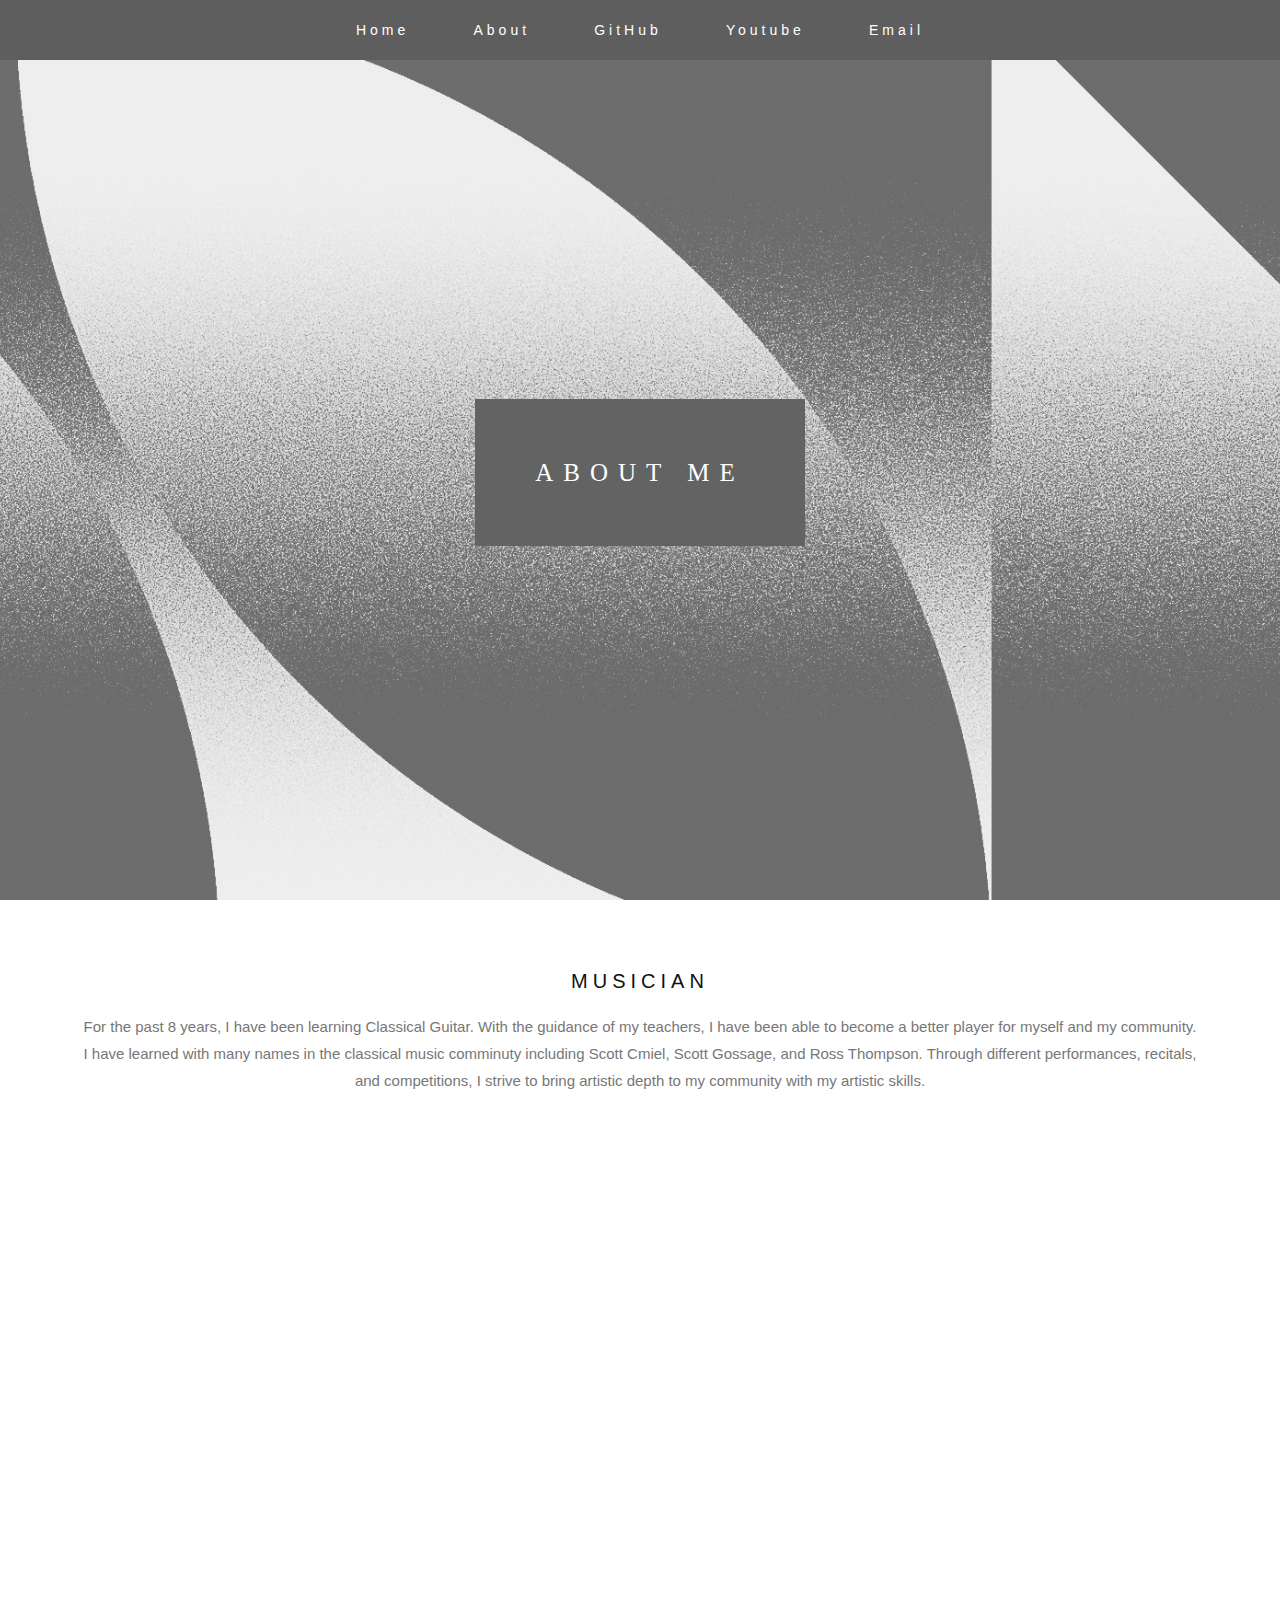
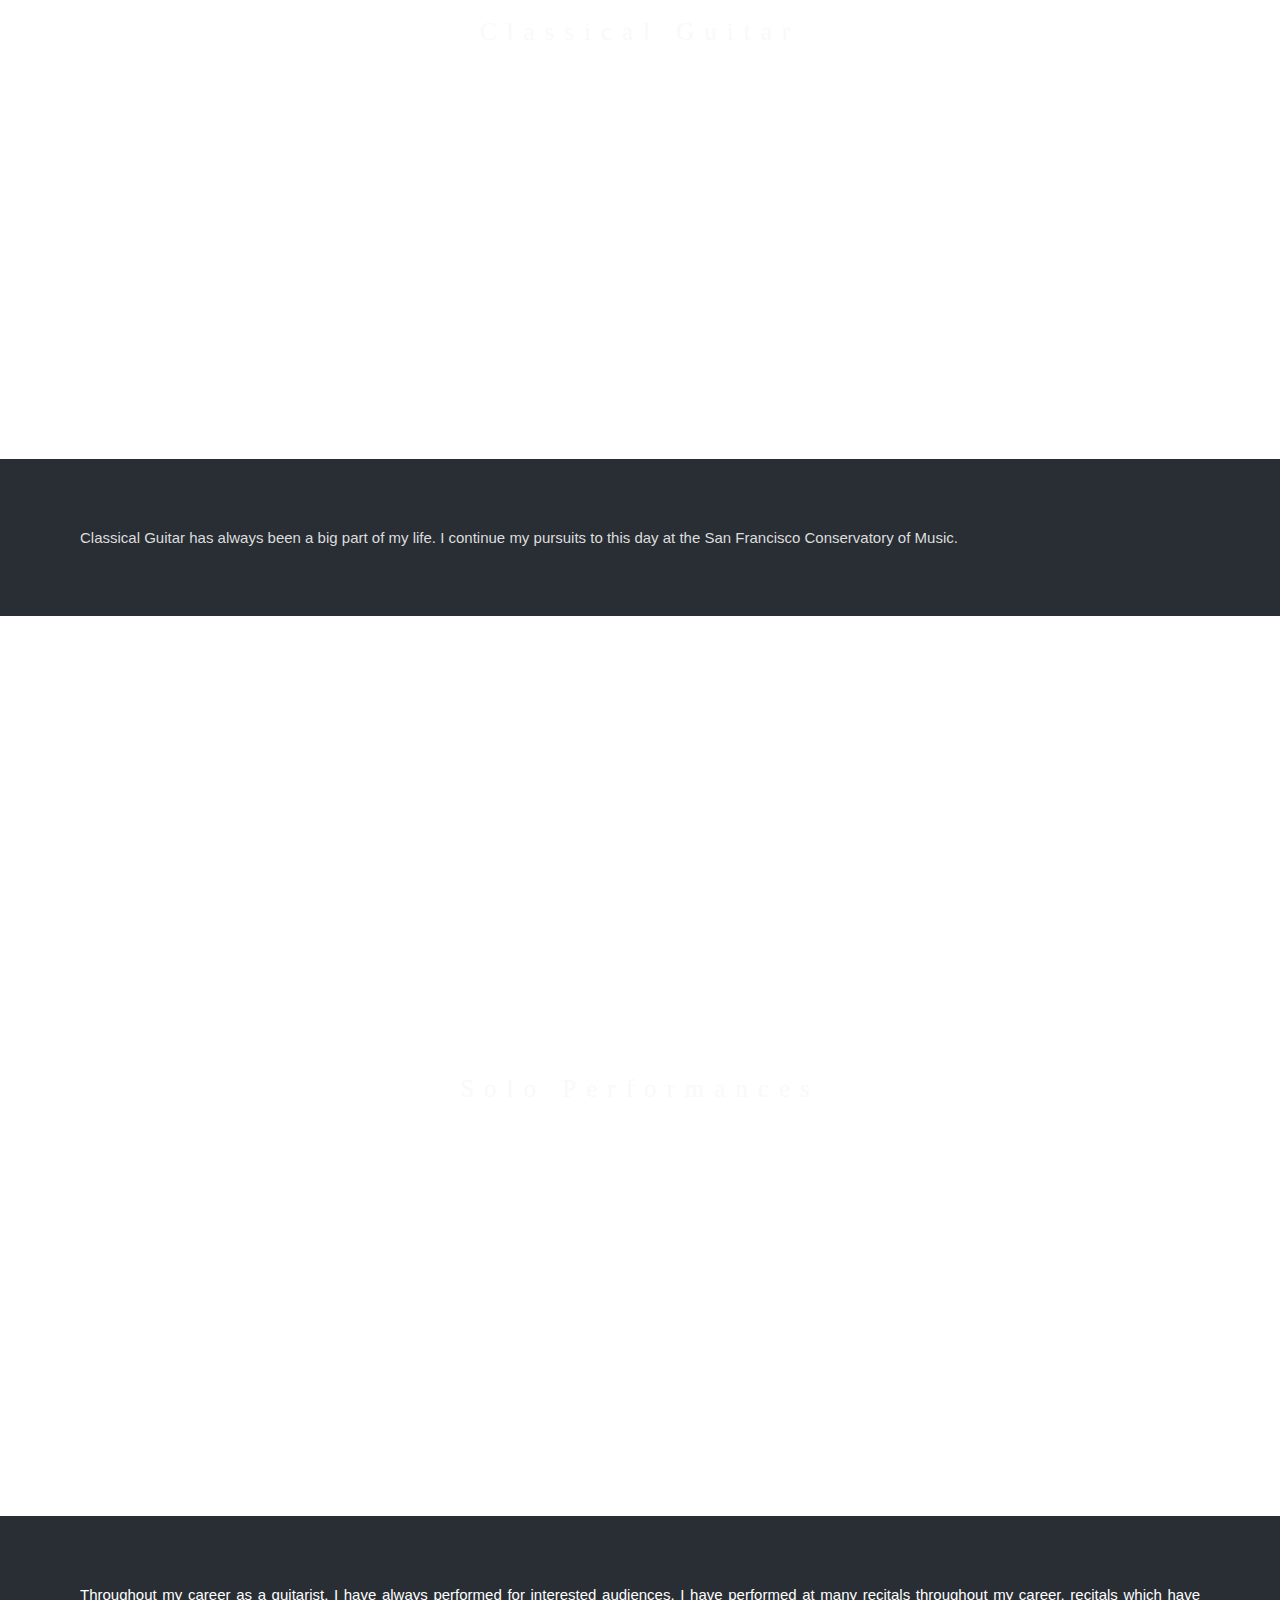
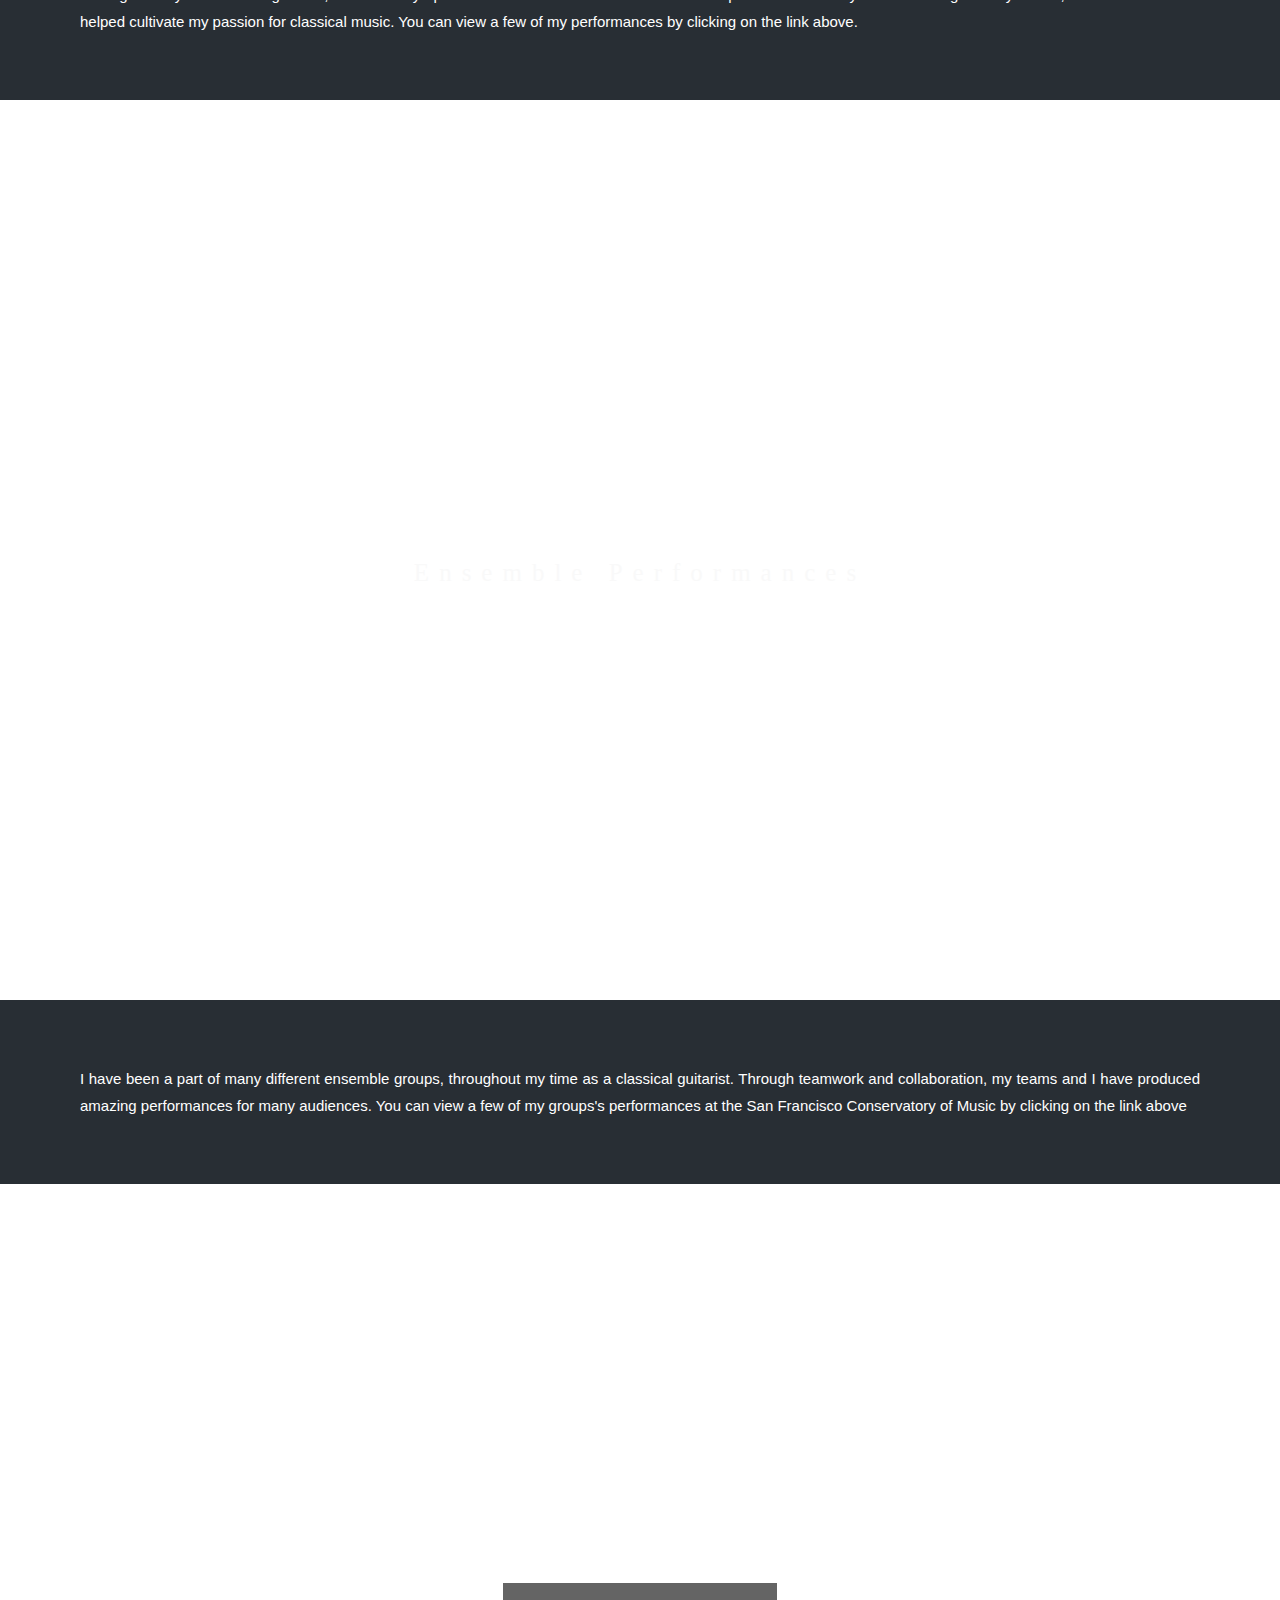
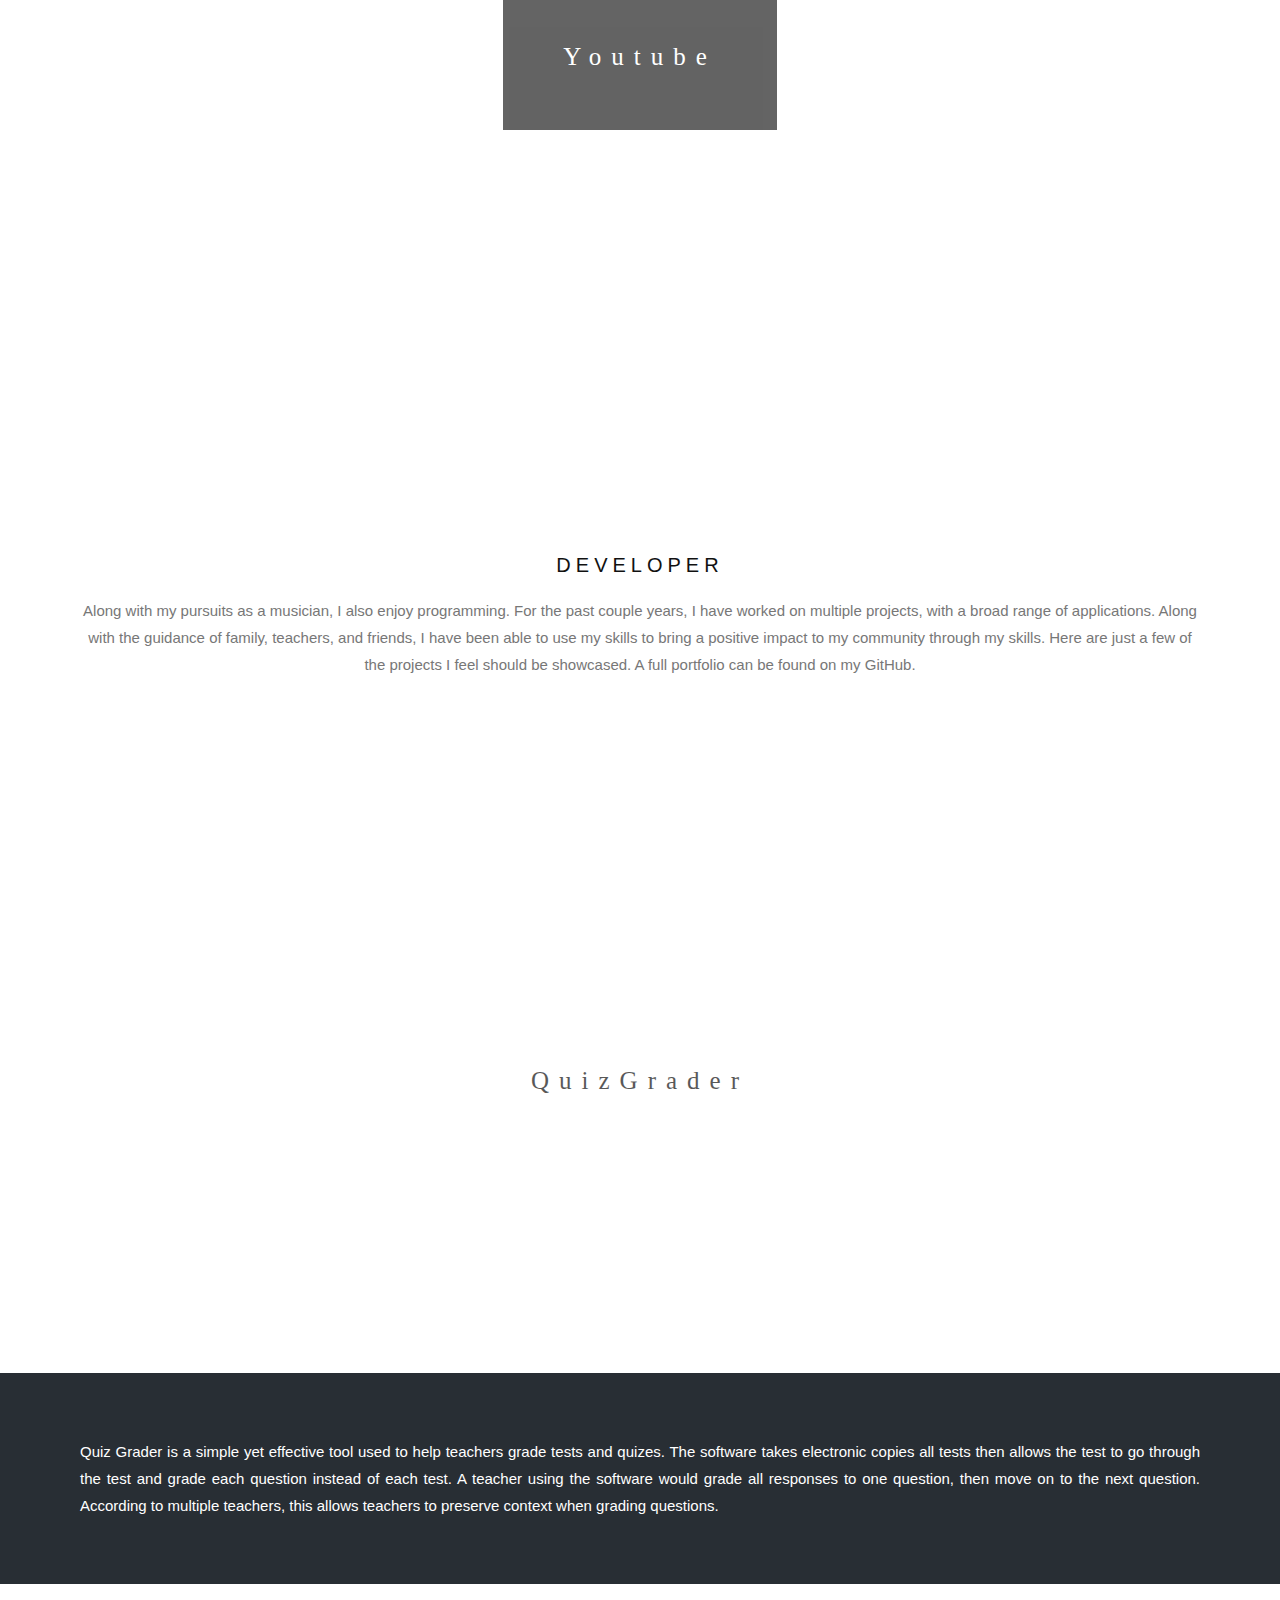
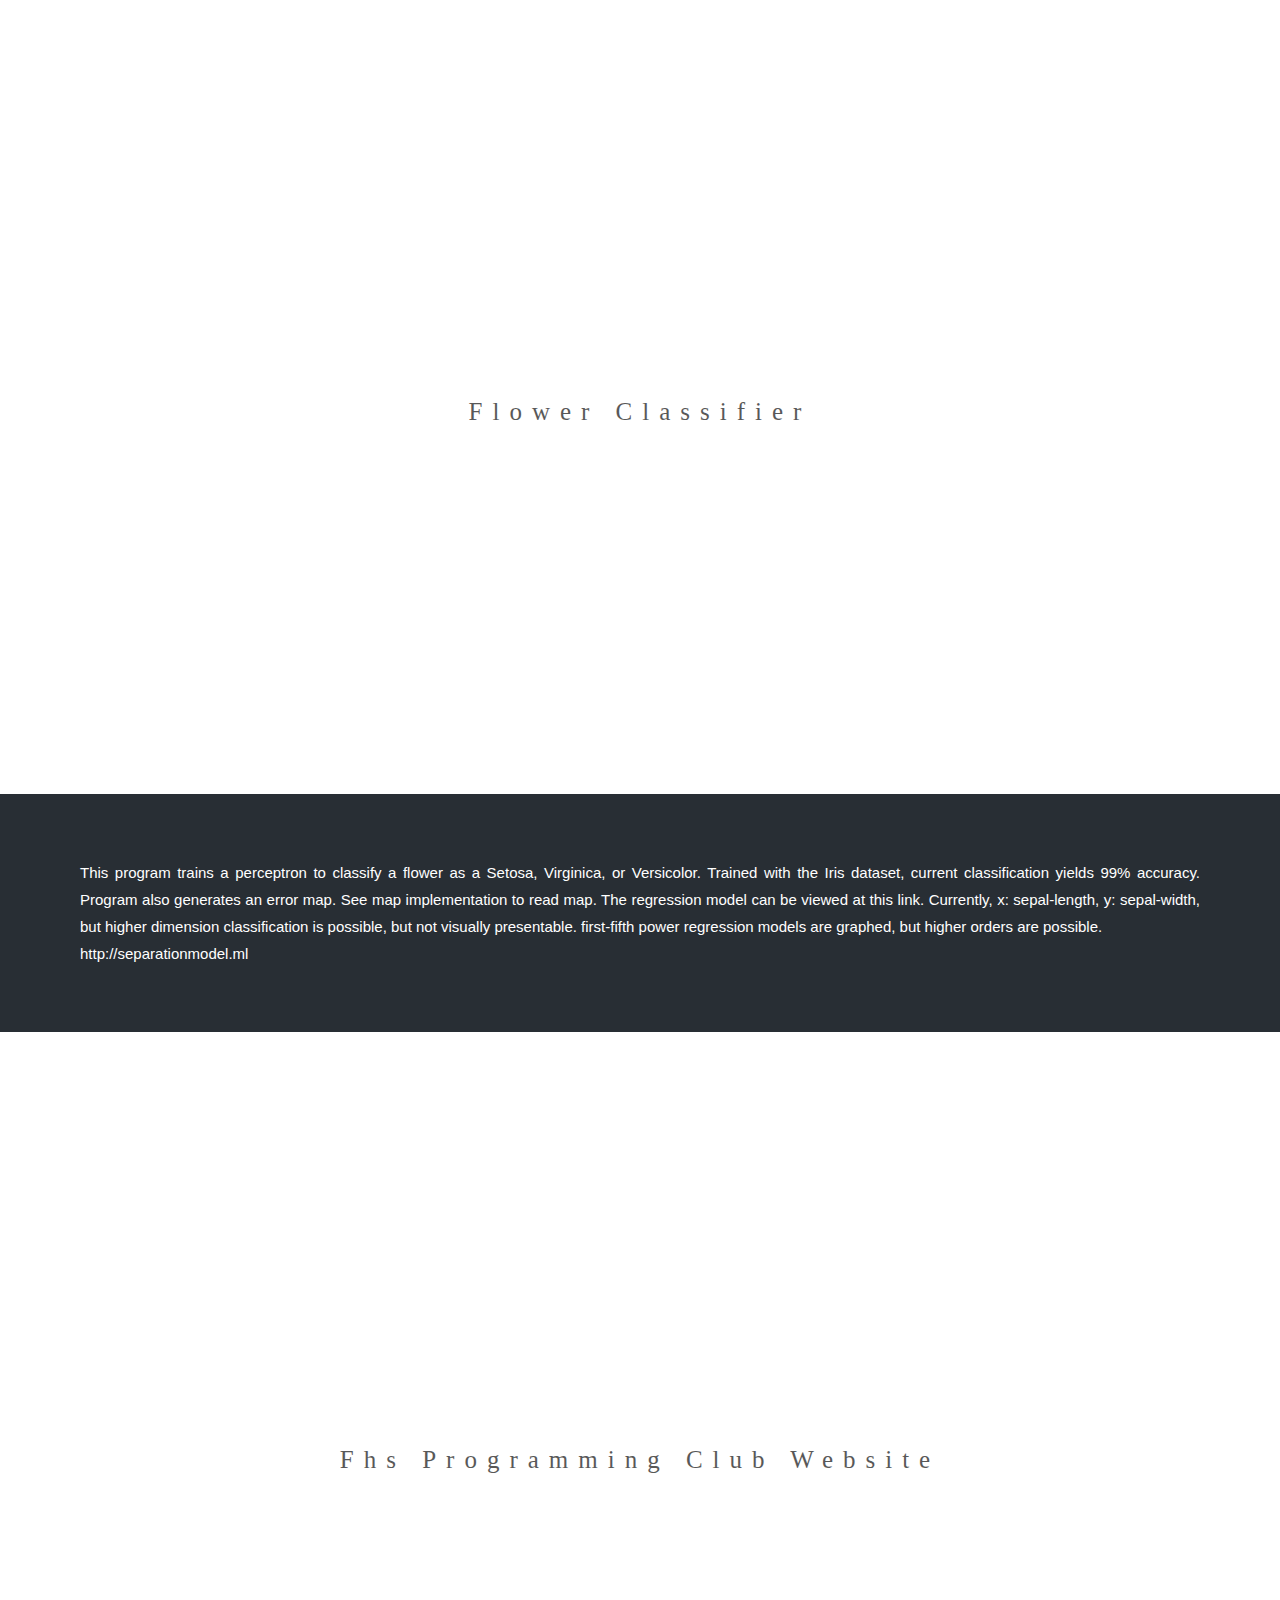
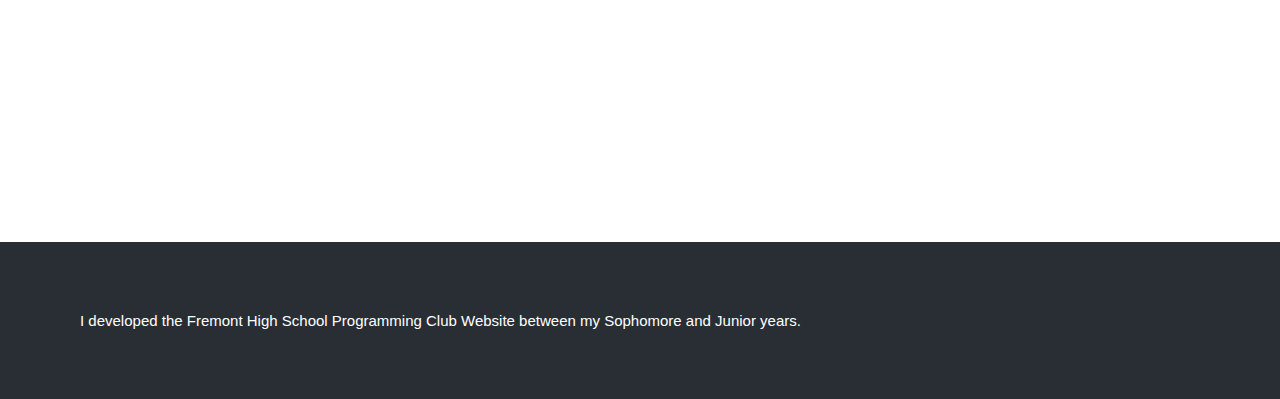
==== about.html @ b45e92a1 "added programming club logo section" ====
<!DOCTYPE html>
<html>
<head>
    <meta name="viewport" content="width=device-width, initial-scale=1">

    <link rel="stylesheet" href="about.css">
    <link rel="stylesheet" href="style.css">
    <link rel="stylesheet" href="animations.css">

    <link rel="apple-touch-icon" sizes="180x180" href="favicon/apple-touch-icon.png">
    <link rel="icon" type="image/png" sizes="32x32" href="favicon/favicon-32x32.png">
    <link rel="icon" type="image/png" sizes="16x16" href="favicon/favicon-16x16.png">
    <link rel="manifest" href="favicon/site.webmanifest">
</head>
<body>

<nav class="aboutnav">
    <div class="aboutmenu">
        <ul class="aboutmenu-area">
            <!--<li><a href="https://github.com/roshanprabhakar" target="_blank"><img src="githubicon.png" alt="github" id="githublogo" class="imageicon"></a></li>-->
            <!--<li><a href="./guitar.html" target=""><img src="guitaricon.png" alt="guitar" id="guitarimage" class="imageicon"></a></li>-->
            <!--<li><a href="mailto:roshan@aprabhakar.com?subject=Inquiry" target=""><img src="gmailicon.png" alt="gmail" id="gmaillogo"-->
            <li><a href="index.html" target="">Home</a></li>
            <li><a href="about.html" target="">About</a></li>
            <li><a href="https://github.com/roshanprabhakar" target="_blank">GitHub</a></li>
            <li><a href="https://www.youtube.com/channel/UCW_vEJuyZRK67az4vhdO7Xg?view_as=subscriber">Youtube</a></li>
            <li><a href="mailto:roshan@aprabhakar.com?subject=Inquiry" target="">Email</a></li>
        </ul>
    </div>
</nav>

<div class="bgimg-1">
    <div class="caption expandOpen">
        <span class="introduction slideUp">ABOUT ME</span>
    </div>
</div>

<div style="color: #777;background-color:white;text-align:center;padding:50px 80px;">
    <h3 style="text-align:center;">Musician</h3>
    <p>For the past 8 years, I have been learning Classical Guitar. With the guidance of my teachers,
        I have been able to become a better player for myself and my community. I have learned with many names in the
        classical music comminuty including Scott Cmiel, Scott Gossage, and Ross Thompson. Through different
        performances,
        recitals, and competitions, I strive to bring artistic depth to my community with my artistic skills.</p>
</div>

<div class="bgimg-2">
    <div class="caption">
        <span onclick="scrollToSoloPerformances()" id="classicalguitarbutton" class="performances"
              style="background-color:transparent;font-size:25px;color: #f7f7f7;">Classical Guitar</span>
    </div>
</div>

<div id="scrolltofromclassicalguitar" style="position:relative;">
    <div style="color:#ddd;background-color:#282E34;text-align:center;padding:50px 80px;text-align: justify;">
        <p>Classical Guitar has always been a big part of my life. I continue my pursuits to this day at the San
            Francisco Conservatory of Music.</p>
    </div>
</div>

<div class="bgimg-3">
    <div class="caption">
        <span onclick="openSoloPerformances()" class="performances"
              style="background-color:transparent;font-size:25px;color: #f7f7f7;">Solo Performances</span>
    </div>
</div>

<div style="position:relative;">
    <div style="color:white;background-color:#282E34;text-align:center;padding:50px 80px;text-align: justify;">
        <p>Throughout my career as a guitarist, I have always performed for interested audiences. I have performed at
            many recitals throughout my career, recitals which have helped cultivate my passion for classical music. You
            can view a few of my performances by clicking on the link above.</p>
    </div>
</div>

<div class="bgimg-4">
    <div class="caption">
        <span onclick="openEnsemblePerformances()" class="performances"
              style="background-color:transparent;font-size:25px;color: #f7f7f7;">Ensemble Performances</span>
    </div>
</div>

<div style="position:relative;">
    <div style="color:white;background-color:#282E34;text-align:center;padding:50px 80px;text-align: justify;">
        <p>I have been a part of many different ensemble groups, throughout my time as a classical guitarist. Through
            teamwork and collaboration, my teams and I have produced amazing performances for many audiences. You can
            view a few of my groups's performances at the San Francisco Conservatory of Music by clicking on the link
            above</p>
    </div>
</div>

<div class="bgimg-1">
    <div class="caption">
        <span class="introduction youtubebutton" onclick="openYoutube()">Youtube</span>
    </div>
</div>

<div style="color: #777;background-color:white;text-align:center;padding:50px 80px;">
    <h3 style="text-align:center;">Developer</h3>
    <p>Along with my pursuits as a musician, I also enjoy programming. For the past couple years, I have worked on
        multiple projects, with a broad range of applications. Along with the guidance of family, teachers, and friends,
        I have been able to use my skills to bring a positive impact to my community through my skills. Here are just a
        few of the projects I
        feel should be showcased. A full portfolio can be found on my GitHub.</p>
</div>

<div class="bgimg-5">
    <div class="caption">
        <span onclick="openQuizGraderRepo()" class="performances"
              style="background-color:transparent;font-size:25px;color: black;">QuizGrader</span>
    </div>
</div>

<div style="position:relative;">
    <div style="color:white;background-color:#282E34;text-align:center;padding:50px 80px;text-align: justify;color: white;">
        <p>Quiz Grader is a simple yet effective tool used to help teachers grade tests and quizes. The software takes
            electronic copies all tests then allows the test to go through the test and grade each question instead of
            each test. A teacher using the software would grade all responses to one question, then move on to the next
            question.
            According to multiple teachers, this allows teachers to preserve context when grading questions.
        </p>
    </div>
</div>

<div class="bgimg-6">
    <div class="caption">
        <span onclick="openFlowerClassifier()" class="performances"
              style="background-color:transparent;font-size:25px;color: black;">Flower Classifier</span>
    </div>
</div>

<div style="position:relative;">
    <div style="color:white;background-color:#282E34;text-align:center;padding:50px 80px;text-align: justify;color: white;">
        <p>This program trains a perceptron to classify a flower as a Setosa, Virginica, or Versicolor. Trained with the
            Iris dataset, current classification yields 99% accuracy. Program also generates an error map. See map
            implementation to read map. The regression model can be viewed at this link.
            Currently, x: sepal-length, y: sepal-width, but higher dimension classification is possible, but not
            visually presentable. first-fifth power regression models are graphed, but higher orders are possible.
            <br>http://separationmodel.ml
        </p>
    </div>
</div>

<div class="bgimg-7">
    <div class="caption">
        <span onclick="openFhsProgrammingClub()" class="performances"
              style="background-color:transparent;font-size:25px;color: black;">Fhs Programming Club Website</span>
    </div>
</div>

<div style="position:relative;">
    <div style="color:white;background-color:#282E34;text-align:center;padding:50px 80px;text-align: justify;color: white;">
        <p>
            I developed the Fremont High School Programming Club Website between my Sophomore and Junior years.
        </p>
    </div>
</div>

</body>
</html>

<script>
    function openFhsProgrammingCLub() {
        window.open("http://fhsprogramming.com");
    }

    function openYoutube() {
        window.open("https://www.youtube.com/playlist?list=PLOUpVYN7N3HIDjHm3qgd4pTUWlNg7UB4R");
    }

    function openSoloPerformances() {
        window.open("https://www.youtube.com/playlist?list=PLOUpVYN7N3HLfmbzAVndsUmJnXNEiW0hf");
    }

    function openEnsemblePerformances() {
        window.open("https://www.youtube.com/playlist?list=PLOUpVYN7N3HIUq3cGaOFK3nOo4WpKvZ6j");
    }

    function scrollToSoloPerformances() {
        document.getElementById('scrolltofromclassicalguitar').scrollIntoView();
        window.scrollBy(0, 100)
    }

    function openQuizGraderRepo() {
        window.open("https://github.com/roshanprabhakar/QuizGrader");
    }

    function openFlowerClassifier() {
        window.open("https://github.com/roshanprabhakar/FlowerClassifier");
    }
</script>

<script rel="script" src="removeBanner.js"></script>
---- about.css ----
.aboutmenu-area li a {
    text-decoration: none;
    color: white;
    letter-spacing: 4px;
    font-size: 14px;
    line-height: 30px;
    margin-left: 30px;
    margin-right: 30px;
    transition: background-color 4ms ease-out;
    position: center;
    font-weight: 100;
}

.aboutmenu-area li {
    display: inline-block;
    list-style-type: none;
}

.aboutmenu {
    background: transparent;
    text-align: center;
    margin-left: -40px;
}

.aboutnav {
    text-align: center;
    background: #5e5e5e;
    /*position: absolute;*/

    top: 0;
    left: 0;
    margin-left: 0;
    width: 100%;

    -webkit-animation: fadein 2s; /* Safari, Chrome and Opera > 12.1 */
    -moz-animation: fadein 2s; /* Firefox < 16 */
    -o-animation: fadein 2s; /* Opera < 12.1 */
    animation: fadein 2s;

    z-index: 2;
    position: fixed;
}

.aboutmenu-area li a:hover {
    color: #bec0c4;
    background: #4c4c4c;

    -webkit-transition: ease-in-out 100ms;
    -moz-transition: ease-in-out 100ms;
    -ms-transition: ease-in-out 100ms;
    -o-transition: ease-in-out 100ms;
    transition: ease-in-out 100ms;

    border-width: 100px;
    padding: 10px 25px;
    -webkit-border-radius: 10px;
    -moz-border-radius: 10px;
    border-radius: 10px;

}


body, html {
    height: 100%;
    margin: 0;
    font: 400 15px/1.8 "Lato", sans-serif;
    /*color: #777;*/
}

.bgimg-1, .bgimg-2, .bgimg-3, .bgimg-4, .bgimg-5, .bgimg-6, .bgimg-7 {
    position: relative;
    opacity: 0.65;
    background-attachment: fixed;
    background-position: center;
    background-repeat: no-repeat;
    background-size: cover;

}
.bgimg-1 {
    background-image: url("background.jpg");
    min-height: 100%;
}

.bgimg-2 {
    background-image: url("guitar.jpg");
    min-height: 100%;
}

.bgimg-3 {
    background-image: url("solo.png");
    min-height: 100%;
}

.bgimg-4 {
    background-image: url("ensemble.png");
    min-height: 100%;
}

.bgimg-5 {
    background-image: url("QGLogo.png");
    min-height: 70%;
}

.bgimg-6 {
    background-image: url("FlowerClassifier.png");
    -webkit-background-size: 800px;
    background-size: 800px;
    min-height: 90%;
}

.bgimg-7 {
    background-image: url("proclublogo.png");
    -webkit-background-size: 300px;
    background-size: 300px;
    min-height: 90%;
}

.caption {
    position: absolute;
    left: 0;
    top: 50%;
    width: 100%;
    text-align: center;
    color: #000;
}

.caption span {
    font-family: "Open Sans";
}

.caption span.introduction {
    background-color: #111;
    color: #fff;
    padding: 60px;
    font-size: 25px;
    letter-spacing: 10px;
}


.caption span.performances {
    background-color: #111;
    color: #fff;
    padding: 0;
    font-size: 25px;
    letter-spacing: 10px;
}

.caption span.performances:hover {
    letter-spacing: 11px;
}

.caption span.youtubebutton:hover {
    background: #000;

    -webkit-transition: ease-in-out 100ms;
    -moz-transition: ease-in-out 100ms;
    -ms-transition: ease-in-out 100ms;
    -o-transition: ease-in-out 100ms;
    transition: ease-in-out 100ms;
}

h3 {
    letter-spacing: 5px;
    text-transform: uppercase;
    font: 20px "Lato", sans-serif;
    color: #111;
}

/* Turn off parallax scrolling for tablets and phones */
@media only screen and (max-device-width: 1024px) {
    .bgimg-1, .bgimg-2, .bgimg-3 {
        background-attachment: scroll;
    }
}

@font-face {
    font-family: 'Open Sans';
    font-style: normal;
    font-weight: 400;
    src: local('Open Sans'), local('OpenSans'), url('http://themes.googleusercontent.com/static/fonts/opensans/v5/cJZKeOuBrn4kERxqtaUH3T8E0i7KZn-EPnyo3HZu7kw.woff') format('woff');
}
---- style.css ----
#githublogo {
    height: 30px;
    width: 30px;
}

#guitarimage {
    height: 35px;
    width: 78px;
}

#gmaillogo {
    height: 40px;
    width: 40px;
}

body {
    height: 100vh;
    margin: 0;
    padding: 0;
}

#particles-js {
    position: fixed;
    width: 100%;
    height: 100%;
    left: 0;
    top: 0;
    z-index: 0;
    background: black;
}

.indexnav {
    z-index: 3;
}

.background {

    position: absolute;

    top: 50%;
    left: 50%;

    height: 400px;
    width: 600px;

    /*border-radius: 50%;*/

    margin-left: -300px;
    margin-top: -200px;

    background-color: transparent;
    border: 1px solid white;

    -webkit-animation: fadein 4s; /* Safari, Chrome and Opera > 12.1 */
    -moz-animation: fadein 4s; /* Firefox < 16 */
    -o-animation: fadein 4s; /* Opera < 12.1 */
    animation: fadein 4s;

}

.fly-in-text {

    list-style: none;
    position: absolute;

    left: 50%;
    /*margin-left: -25%;*/

    top: 40%;
    transform: translateX(-53%);
}

.fly-in-text li {
    display: inline-block;
    margin-right: 70px;
    font-family: Open Sans, Arial;
    font-weight: 300;
    font-size: 3em;
    color: #ffffff;
    opacity: 1;
    transition: all 1s ease;
}

.fly-in-text li:last-child {
    margin-right: 0;
}

.fly-in-text.hidden {
    opacity: 0;
}

.fly-in-text.hidden li:nth-child(1) {
    -webkit-transform: translateX(-50px) translateY(-100px);
    -moz-transform: translateX(-50px) translateY(-100px);
    -ms-transform: translateX(-50px) translateY(-100px);
    -o-transform: translateX(-50px) translateY(-100px);
    transform: translateX(-50px) translateY(-100px);
}

.fly-in-text.hidden li:nth-child(2) {
    -webkit-transform: translateX(20px) translateY(100px);
    -moz-transform: translateX(20px) translateY(100px);
    -ms-transform: translateX(20px) translateY(100px);
    -o-transform: translateX(20px) translateY(100px);
    transform: translateX(20px) translateY(100px);
}

.fly-in-text.hidden li:nth-child(3) {
    -webkit-transform: translateX(-150px) translateY(-80px);
    -moz-transform: translateX(-150px) translateY(-80px);
    -ms-transform: translateX(-150px) translateY(-80px);
    -o-transform: translateX(-150px) translateY(-80px);
    transform: translateX(-150px) translateY(-80px);
}

.fly-in-text.hidden li:nth-child(4) {
    -webkit-transform: translateX(10px) translateY(-200px);
    -moz-transform: translateX(10px) translateY(-200px);
    -ms-transform: translateX(10px) translateY(-200px);
    -o-transform: translateX(10px) translateY(-200px);
    transform: translateX(10px) translateY(-200px);
}

.fly-in-text.hidden li:nth-child(5) {
    -webkit-transform: translateX(20px) translateY(-20px);
    -moz-transform: translateX(20px) translateY(-20px);
    -ms-transform: translateX(20px) translateY(-20px);
    -o-transform: translateX(20px) translateY(-20px);
    transform: translateX(20px) translateY(-20px);
}

.fly-in-text.hidden li:nth-child(6) {
    -webkit-transform: translateX(30px) translateY(200px);
    -moz-transform: translateX(30px) translateY(200px);
    -ms-transform: translateX(30px) translateY(200px);
    -o-transform: translateX(30px) translateY(200px);
    transform: translateX(30px) translateY(200px);
}


.menu-area li a {
    text-decoration: none;
    color: #8c8e91;
    letter-spacing: 4px;
    font-size: 14px;
    line-height: 30px;
    margin-left: 30px;
    margin-right: 30px;
    transition: background-color 500ms ease-out;
    position: center;
    font-weight: 100;
}

.menu-area li {
    display: inline-block;
    list-style-type: none;
}

.menu {
    background: transparent;
    text-align: center;
    margin-left: -40px;
}

.content {
    z-index: 999;
}

.menu-area li a:hover {
    color: #bec0c4;
}

.nav1 {
    padding: 2px 2px 2px 2px;
    text-align: center;
    background: transparent;
    position: absolute;

    top: 50%;
    left: 50%;
    margin-left: -400px;
    width: 800px;

    -webkit-animation: fadein 4s; /* Safari, Chrome and Opera > 12.1 */
    -moz-animation: fadein 4s; /* Firefox < 16 */
    -o-animation: fadein 4s; /* Opera < 12.1 */
    animation: fadein 4s;
}


@keyframes fadein {
    from {
        opacity: 0;
    }
    to {
        opacity: 1;
    }
}

/* Firefox < 16 */
@-moz-keyframes fadein {
    from {
        opacity: 0;
    }
    to {
        opacity: 1;
    }
}

/* Safari, Chrome and Opera > 12.1 */
@-webkit-keyframes fadein {
    from {
        opacity: 0;
    }
    to {
        opacity: 1;
    }
}

/* Internet Explorer */
@-ms-keyframes fadein {
    from {
        opacity: 0;
    }
    to {
        opacity: 1;
    }
}

/* Opera < 12.1 */
@-o-keyframes fadein {
    from {
        opacity: 0;
    }
    to {
        opacity: 1;
    }
}

/*.profile img {*/
/*max-width:100%;*/
/*max-height:100%;*/
/*position:absolute;*/
/*top:-400; left:45; right:0; bottom:-150;*/
/*margin:auto;*/

/*-webkit-animation: fadein 2s; !* Safari, Chrome and Opera > 12.1 *!*/
/*-moz-animation: fadein 2s; !* Firefox < 16 *!*/
/*-ms-animation: fadein 2s; !* Internet Explorer *!*/
/*-o-animation: fadein 2s; !* Opera < 12.1 *!*/
/*animation: fadein 2s;*/
/*}*/
---- animations.css ----
/*
==============================================
CSS3 ANIMATION CHEAT SHEET
==============================================

Made by Justin Aguilar

www.justinaguilar.com/animations/

Questions, comments, concerns, love letters:
justin@justinaguilar.com

modified by Roshan Prabhakar for custom needs
==============================================
*/

/*
==============================================
slideDown
==============================================
*/


.slideDown{
    animation-name: slideDown;
    -webkit-animation-name: slideDown;

    animation-duration: 1s;
    -webkit-animation-duration: 1s;

    animation-timing-function: ease;
    -webkit-animation-timing-function: ease;

    visibility: visible !important;
}

@keyframes slideDown {
    0% {
        transform: translateY(-100%);
    }
    50%{
        transform: translateY(8%);
    }
    65%{
        transform: translateY(-4%);
    }
    80%{
        transform: translateY(4%);
    }
    95%{
        transform: translateY(-2%);
    }
    100% {
        transform: translateY(0%);
    }
}

@-webkit-keyframes slideDown {
    0% {
        -webkit-transform: translateY(-100%);
    }
    50%{
        -webkit-transform: translateY(8%);
    }
    65%{
        -webkit-transform: translateY(-4%);
    }
    80%{
        -webkit-transform: translateY(4%);
    }
    95%{
        -webkit-transform: translateY(-2%);
    }
    100% {
        -webkit-transform: translateY(0%);
    }
}

/*
==============================================
slideUp
==============================================
*/


.slideUp{
    animation-name: slideUp;
    -webkit-animation-name: slideUp;

    animation-duration: 1s;
    -webkit-animation-duration: 1s;

    animation-timing-function: ease;
    -webkit-animation-timing-function: ease;

    visibility: visible !important;
}

@keyframes slideUp {
    0% {
        transform: translateY(100%);
    }
    50%{
        transform: translateY(-8%);
    }
    65%{
        transform: translateY(4%);
    }
    80%{
        transform: translateY(-4%);
    }
    95%{
        transform: translateY(2%);
    }
    100% {
        transform: translateY(0%);
    }
}

@-webkit-keyframes slideUp {
    0% {
        -webkit-transform: translateY(100%);
    }
    50%{
        -webkit-transform: translateY(-8%);
    }
    65%{
        -webkit-transform: translateY(4%);
    }
    80%{
        -webkit-transform: translateY(-4%);
    }
    95%{
        -webkit-transform: translateY(2%);
    }
    100% {
        -webkit-transform: translateY(0%);
    }
}

/*
==============================================
slideLeft
==============================================
*/


.slideLeft{
    animation-name: slideLeft;
    -webkit-animation-name: slideLeft;

    animation-duration: 1s;
    -webkit-animation-duration: 1s;

    animation-timing-function: ease-in-out;
    -webkit-animation-timing-function: ease-in-out;

    visibility: visible !important;
}

@keyframes slideLeft {
    0% {
        transform: translateX(150%);
    }
    50%{
        transform: translateX(-8%);
    }
    65%{
        transform: translateX(4%);
    }
    80%{
        transform: translateX(-4%);
    }
    95%{
        transform: translateX(2%);
    }
    100% {
        transform: translateX(0%);
    }
}

@-webkit-keyframes slideLeft {
    0% {
        -webkit-transform: translateX(150%);
    }
    50%{
        -webkit-transform: translateX(-8%);
    }
    65%{
        -webkit-transform: translateX(4%);
    }
    80%{
        -webkit-transform: translateX(-4%);
    }
    95%{
        -webkit-transform: translateX(2%);
    }
    100% {
        -webkit-transform: translateX(0%);
    }
}

/*
==============================================
slideRight
==============================================
*/


.slideRight{
    animation-name: slideRight;
    -webkit-animation-name: slideRight;

    animation-duration: 1s;
    -webkit-animation-duration: 1s;

    animation-timing-function: ease-in-out;
    -webkit-animation-timing-function: ease-in-out;

    visibility: visible !important;
}

@keyframes slideRight {
    0% {
        transform: translateX(-150%);
    }
    50%{
        transform: translateX(8%);
    }
    65%{
        transform: translateX(-4%);
    }
    80%{
        transform: translateX(4%);
    }
    95%{
        transform: translateX(-2%);
    }
    100% {
        transform: translateX(0%);
    }
}

@-webkit-keyframes slideRight {
    0% {
        -webkit-transform: translateX(-150%);
    }
    50%{
        -webkit-transform: translateX(8%);
    }
    65%{
        -webkit-transform: translateX(-4%);
    }
    80%{
        -webkit-transform: translateX(4%);
    }
    95%{
        -webkit-transform: translateX(-2%);
    }
    100% {
        -webkit-transform: translateX(0%);
    }
}

/*
==============================================
slideExpandUp
==============================================
*/


.slideExpandUp{
    animation-name: slideExpandUp;
    -webkit-animation-name: slideExpandUp;

    animation-duration: 1.6s;
    -webkit-animation-duration: 1.6s;

    animation-timing-function: ease-out;
    -webkit-animation-timing-function: ease-out;

    visibility: visible !important;
}

@keyframes slideExpandUp {
    0% {
        transform: translateY(100%) scaleX(0.5);
    }
    30%{
        transform: translateY(-8%) scaleX(0.5);
    }
    40%{
        transform: translateY(2%) scaleX(0.5);
    }
    50%{
        transform: translateY(0%) scaleX(1.1);
    }
    60%{
        transform: translateY(0%) scaleX(0.9);
    }
    70% {
        transform: translateY(0%) scaleX(1.05);
    }
    80%{
        transform: translateY(0%) scaleX(0.95);
    }
    90% {
        transform: translateY(0%) scaleX(1.02);
    }
    100%{
        transform: translateY(0%) scaleX(1);
    }
}

@-webkit-keyframes slideExpandUp {
    0% {
        -webkit-transform: translateY(100%) scaleX(0.5);
    }
    30%{
        -webkit-transform: translateY(-8%) scaleX(0.5);
    }
    40%{
        -webkit-transform: translateY(2%) scaleX(0.5);
    }
    50%{
        -webkit-transform: translateY(0%) scaleX(1.1);
    }
    60%{
        -webkit-transform: translateY(0%) scaleX(0.9);
    }
    70% {
        -webkit-transform: translateY(0%) scaleX(1.05);
    }
    80%{
        -webkit-transform: translateY(0%) scaleX(0.95);
    }
    90% {
        -webkit-transform: translateY(0%) scaleX(1.02);
    }
    100%{
        -webkit-transform: translateY(0%) scaleX(1);
    }
}

/*
==============================================
expandUp
==============================================
*/


.expandUp{
    animation-name: expandUp;
    -webkit-animation-name: expandUp;

    animation-duration: 0.7s;
    -webkit-animation-duration: 0.7s;

    animation-timing-function: ease;
    -webkit-animation-timing-function: ease;

    visibility: visible !important;
}

@keyframes expandUp {
    0% {
        transform: translateY(100%) scale(0.6) scaleY(0.5);
    }
    60%{
        transform: translateY(-7%) scaleY(1.12);
    }
    75%{
        transform: translateY(3%);
    }
    100% {
        transform: translateY(0%) scale(1) scaleY(1);
    }
}

@-webkit-keyframes expandUp {
    0% {
        -webkit-transform: translateY(100%) scale(0.6) scaleY(0.5);
    }
    60%{
        -webkit-transform: translateY(-7%) scaleY(1.12);
    }
    75%{
        -webkit-transform: translateY(3%);
    }
    100% {
        -webkit-transform: translateY(0%) scale(1) scaleY(1);
    }
}

/*
==============================================
fadeIn
==============================================
*/

.fadeIn{
    animation-name: fadeIn;
    -webkit-animation-name: fadeIn;

    animation-duration: 1.5s;
    -webkit-animation-duration: 1.5s;

    animation-timing-function: ease-in-out;
    -webkit-animation-timing-function: ease-in-out;

    visibility: visible !important;
}

@keyframes fadeIn {
    0% {
        transform: scale(0);
        opacity: 0.0;
    }
    60% {
        transform: scale(1.1);
    }
    80% {
        transform: scale(0.9);
        opacity: 1;
    }
    100% {
        transform: scale(1);
        opacity: 1;
    }
}

@-webkit-keyframes fadeIn {
    0% {
        -webkit-transform: scale(0);
        opacity: 0.0;
    }
    60% {
        -webkit-transform: scale(1.1);
    }
    80% {
        -webkit-transform: scale(0.9);
        opacity: 1;
    }
    100% {
        -webkit-transform: scale(1);
        opacity: 1;
    }
}

/*
==============================================
expandOpen
==============================================
*/


.expandOpen{
    animation-name: expandOpen;
    -webkit-animation-name: expandOpen;

    animation-duration: 1.2s;
    -webkit-animation-duration: 1.2s;

    animation-timing-function: ease-out;
    -webkit-animation-timing-function: ease-out;

    visibility: visible !important;
}

@keyframes expandOpen {
    0% {
        transform: scale(1.8);
    }
    50% {
        transform: scale(0.95);
    }
    80% {
        transform: scale(1.05);
    }
    90% {
        transform: scale(0.98);
    }
    100% {
        transform: scale(1);
    }
}

@-webkit-keyframes expandOpen {
    0% {
        -webkit-transform: scale(1.8);
    }
    50% {
        -webkit-transform: scale(0.95);
    }
    80% {
        -webkit-transform: scale(1.05);
    }
    90% {
        -webkit-transform: scale(0.98);
    }
    100% {
        -webkit-transform: scale(1);
    }
}

/*
==============================================
bigEntrance
==============================================
*/


.bigEntrance{
    animation-name: bigEntrance;
    -webkit-animation-name: bigEntrance;

    animation-duration: 1.6s;
    -webkit-animation-duration: 1.6s;

    animation-timing-function: ease-out;
    -webkit-animation-timing-function: ease-out;

    visibility: visible !important;
}

@keyframes bigEntrance {
    0% {
        transform: scale(0.3) rotate(6deg) translateX(-30%) translateY(30%);
        opacity: 0.2;
    }
    30% {
        transform: scale(1.03) rotate(-2deg) translateX(2%) translateY(-2%);
        opacity: 1;
    }
    45% {
        transform: scale(0.98) rotate(1deg) translateX(0%) translateY(0%);
        opacity: 1;
    }
    60% {
        transform: scale(1.01) rotate(-1deg) translateX(0%) translateY(0%);
        opacity: 1;
    }
    75% {
        transform: scale(0.99) rotate(1deg) translateX(0%) translateY(0%);
        opacity: 1;
    }
    90% {
        transform: scale(1.01) rotate(0deg) translateX(0%) translateY(0%);
        opacity: 1;
    }
    100% {
        transform: scale(1) rotate(0deg) translateX(0%) translateY(0%);
        opacity: 1;
    }
}

@-webkit-keyframes bigEntrance {
    0% {
        -webkit-transform: scale(0.3) rotate(6deg) translateX(-30%) translateY(30%);
        opacity: 0.2;
    }
    30% {
        -webkit-transform: scale(1.03) rotate(-2deg) translateX(2%) translateY(-2%);
        opacity: 1;
    }
    45% {
        -webkit-transform: scale(0.98) rotate(1deg) translateX(0%) translateY(0%);
        opacity: 1;
    }
    60% {
        -webkit-transform: scale(1.01) rotate(-1deg) translateX(0%) translateY(0%);
        opacity: 1;
    }
    75% {
        -webkit-transform: scale(0.99) rotate(1deg) translateX(0%) translateY(0%);
        opacity: 1;
    }
    90% {
        -webkit-transform: scale(1.01) rotate(0deg) translateX(0%) translateY(0%);
        opacity: 1;
    }
    100% {
        -webkit-transform: scale(1) rotate(0deg) translateX(0%) translateY(0%);
        opacity: 1;
    }
}

/*
==============================================
hatch
==============================================
*/

.hatch{
    animation-name: hatch;
    -webkit-animation-name: hatch;

    animation-duration: 2s;
    -webkit-animation-duration: 2s;

    animation-timing-function: ease-in-out;
    -webkit-animation-timing-function: ease-in-out;

    transform-origin: 50% 100%;
    -ms-transform-origin: 50% 100%;
    -webkit-transform-origin: 50% 100%;

    visibility: visible !important;
}

@keyframes hatch {
    0% {
        transform: rotate(0deg) scaleY(0.6);
    }
    20% {
        transform: rotate(-2deg) scaleY(1.05);
    }
    35% {
        transform: rotate(2deg) scaleY(1);
    }
    50% {
        transform: rotate(-2deg);
    }
    65% {
        transform: rotate(1deg);
    }
    80% {
        transform: rotate(-1deg);
    }
    100% {
        transform: rotate(0deg);
    }
}

@-webkit-keyframes hatch {
    0% {
        -webkit-transform: rotate(0deg) scaleY(0.6);
    }
    20% {
        -webkit-transform: rotate(-2deg) scaleY(1.05);
    }
    35% {
        -webkit-transform: rotate(2deg) scaleY(1);
    }
    50% {
        -webkit-transform: rotate(-2deg);
    }
    65% {
        -webkit-transform: rotate(1deg);
    }
    80% {
        -webkit-transform: rotate(-1deg);
    }
    100% {
        -webkit-transform: rotate(0deg);
    }
}


/*
==============================================
bounce
==============================================
*/


.bounce{
    animation-name: bounce;
    -webkit-animation-name: bounce;

    animation-duration: 1.6s;
    -webkit-animation-duration: 1.6s;

    animation-timing-function: ease;
    -webkit-animation-timing-function: ease;

    transform-origin: 50% 100%;
    -ms-transform-origin: 50% 100%;
    -webkit-transform-origin: 50% 100%;
}

@keyframes bounce {
    0% {
        transform: translateY(0%) scaleY(0.6);
    }
    60%{
        transform: translateY(-100%) scaleY(1.1);
    }
    70%{
        transform: translateY(0%) scaleY(0.95) scaleX(1.05);
    }
    80%{
        transform: translateY(0%) scaleY(1.05) scaleX(1);
    }
    90%{
        transform: translateY(0%) scaleY(0.95) scaleX(1);
    }
    100%{
        transform: translateY(0%) scaleY(1) scaleX(1);
    }
}

@-webkit-keyframes bounce {
    0% {
        -webkit-transform: translateY(0%) scaleY(0.6);
    }
    60%{
        -webkit-transform: translateY(-100%) scaleY(1.1);
    }
    70%{
        -webkit-transform: translateY(0%) scaleY(0.95) scaleX(1.05);
    }
    80%{
        -webkit-transform: translateY(0%) scaleY(1.05) scaleX(1);
    }
    90%{
        -webkit-transform: translateY(0%) scaleY(0.95) scaleX(1);
    }
    100%{
        -webkit-transform: translateY(0%) scaleY(1) scaleX(1);
    }
}


/*
==============================================
pulse
==============================================
*/

.pulse{
    animation-name: pulse;
    -webkit-animation-name: pulse;

    animation-duration: 1.5s;
    -webkit-animation-duration: 1.5s;

    animation-iteration-count: infinite;
    -webkit-animation-iteration-count: infinite;
}

@keyframes pulse {
    0% {
        transform: scale(0.9);
        opacity: 0.7;
    }
    50% {
        transform: scale(1);
        opacity: 1;
    }
    100% {
        transform: scale(0.9);
        opacity: 0.7;
    }
}

@-webkit-keyframes pulse {
    0% {
        -webkit-transform: scale(0.95);
        opacity: 0.7;
    }
    50% {
        -webkit-transform: scale(1);
        opacity: 1;
    }
    100% {
        -webkit-transform: scale(0.95);
        opacity: 0.7;
    }
}

/*
==============================================
floating
==============================================
*/

.floating{
    animation-name: floating;
    -webkit-animation-name: floating;

    animation-duration: 1.5s;
    -webkit-animation-duration: 1.5s;

    animation-iteration-count: infinite;
    -webkit-animation-iteration-count: infinite;
}

@keyframes floating {
    0% {
        transform: translateY(0%);
    }
    50% {
        transform: translateY(8%);
    }
    100% {
        transform: translateY(0%);
    }
}

@-webkit-keyframes floating {
    0% {
        -webkit-transform: translateY(0%);
    }
    50% {
        -webkit-transform: translateY(8%);
    }
    100% {
        -webkit-transform: translateY(0%);
    }
}

/*
==============================================
tossing
==============================================
*/

.tossing{
    animation-name: tossing;
    -webkit-animation-name: tossing;

    animation-duration: 2.5s;
    -webkit-animation-duration: 2.5s;

    animation-iteration-count: infinite;
    -webkit-animation-iteration-count: infinite;
}

@keyframes tossing {
    0% {
        transform: rotate(-4deg);
    }
    50% {
        transform: rotate(4deg);
    }
    100% {
        transform: rotate(-4deg);
    }
}

@-webkit-keyframes tossing {
    0% {
        -webkit-transform: rotate(-4deg);
    }
    50% {
        -webkit-transform: rotate(4deg);
    }
    100% {
        -webkit-transform: rotate(-4deg);
    }
}

/*
==============================================
pullUp
==============================================
*/

.pullUp{
    animation-name: pullUp;
    -webkit-animation-name: pullUp;

    animation-duration: 1.1s;
    -webkit-animation-duration: 1.1s;

    animation-timing-function: ease-out;
    -webkit-animation-timing-function: ease-out;

    transform-origin: 50% 100%;
    -ms-transform-origin: 50% 100%;
    -webkit-transform-origin: 50% 100%;
}

@keyframes pullUp {
    0% {
        transform: scaleY(0.1);
    }
    40% {
        transform: scaleY(1.02);
    }
    60% {
        transform: scaleY(0.98);
    }
    80% {
        transform: scaleY(1.01);
    }
    100% {
        transform: scaleY(0.98);
    }
    80% {
        transform: scaleY(1.01);
    }
    100% {
        transform: scaleY(1);
    }
}

@-webkit-keyframes pullUp {
    0% {
        -webkit-transform: scaleY(0.1);
    }
    40% {
        -webkit-transform: scaleY(1.02);
    }
    60% {
        -webkit-transform: scaleY(0.98);
    }
    80% {
        -webkit-transform: scaleY(1.01);
    }
    100% {
        -webkit-transform: scaleY(0.98);
    }
    80% {
        -webkit-transform: scaleY(1.01);
    }
    100% {
        -webkit-transform: scaleY(1);
    }
}

/*
==============================================
pullDown
==============================================
*/

.pullDown{
    animation-name: pullDown;
    -webkit-animation-name: pullDown;

    animation-duration: 1.1s;
    -webkit-animation-duration: 1.1s;

    animation-timing-function: ease-out;
    -webkit-animation-timing-function: ease-out;

    transform-origin: 50% 0%;
    -ms-transform-origin: 50% 0%;
    -webkit-transform-origin: 50% 0%;
}

@keyframes pullDown {
    0% {
        transform: scaleY(0.1);
    }
    40% {
        transform: scaleY(1.02);
    }
    60% {
        transform: scaleY(0.98);
    }
    80% {
        transform: scaleY(1.01);
    }
    100% {
        transform: scaleY(0.98);
    }
    80% {
        transform: scaleY(1.01);
    }
    100% {
        transform: scaleY(1);
    }
}

@-webkit-keyframes pullDown {
    0% {
        -webkit-transform: scaleY(0.1);
    }
    40% {
        -webkit-transform: scaleY(1.02);
    }
    60% {
        -webkit-transform: scaleY(0.98);
    }
    80% {
        -webkit-transform: scaleY(1.01);
    }
    100% {
        -webkit-transform: scaleY(0.98);
    }
    80% {
        -webkit-transform: scaleY(1.01);
    }
    100% {
        -webkit-transform: scaleY(1);
    }
}

/*
==============================================
stretchLeft
==============================================
*/

.stretchLeft{
    animation-name: stretchLeft;
    -webkit-animation-name: stretchLeft;

    animation-duration: 1.5s;
    -webkit-animation-duration: 1.5s;

    animation-timing-function: ease-out;
    -webkit-animation-timing-function: ease-out;

    transform-origin: 100% 0%;
    -ms-transform-origin: 100% 0%;
    -webkit-transform-origin: 100% 0%;
}

@keyframes stretchLeft {
    0% {
        transform: scaleX(0.3);
    }
    40% {
        transform: scaleX(1.02);
    }
    60% {
        transform: scaleX(0.98);
    }
    80% {
        transform: scaleX(1.01);
    }
    100% {
        transform: scaleX(0.98);
    }
    80% {
        transform: scaleX(1.01);
    }
    100% {
        transform: scaleX(1);
    }
}

@-webkit-keyframes stretchLeft {
    0% {
        -webkit-transform: scaleX(0.3);
    }
    40% {
        -webkit-transform: scaleX(1.02);
    }
    60% {
        -webkit-transform: scaleX(0.98);
    }
    80% {
        -webkit-transform: scaleX(1.01);
    }
    100% {
        -webkit-transform: scaleX(0.98);
    }
    80% {
        -webkit-transform: scaleX(1.01);
    }
    100% {
        -webkit-transform: scaleX(1);
    }
}

/*
==============================================
stretchRight
==============================================
*/

.stretchRight{
    animation-name: stretchRight;
    -webkit-animation-name: stretchRight;

    animation-duration: 1.5s;
    -webkit-animation-duration: 1.5s;

    animation-timing-function: ease-out;
    -webkit-animation-timing-function: ease-out;

    transform-origin: 0% 0%;
    -ms-transform-origin: 0% 0%;
    -webkit-transform-origin: 0% 0%;
}

@keyframes stretchRight {
    0% {
        transform: scaleX(0.3);
    }
    40% {
        transform: scaleX(1.02);
    }
    60% {
        transform: scaleX(0.98);
    }
    80% {
        transform: scaleX(1.01);
    }
    100% {
        transform: scaleX(0.98);
    }
    80% {
        transform: scaleX(1.01);
    }
    100% {
        transform: scaleX(1);
    }
}

@-webkit-keyframes stretchRight {
    0% {
        -webkit-transform: scaleX(0.3);
    }
    40% {
        -webkit-transform: scaleX(1.02);
    }
    60% {
        -webkit-transform: scaleX(0.98);
    }
    80% {
        -webkit-transform: scaleX(1.01);
    }
    100% {
        -webkit-transform: scaleX(0.98);
    }
    80% {
        -webkit-transform: scaleX(1.01);
    }
    100% {
        -webkit-transform: scaleX(1);
    }
}
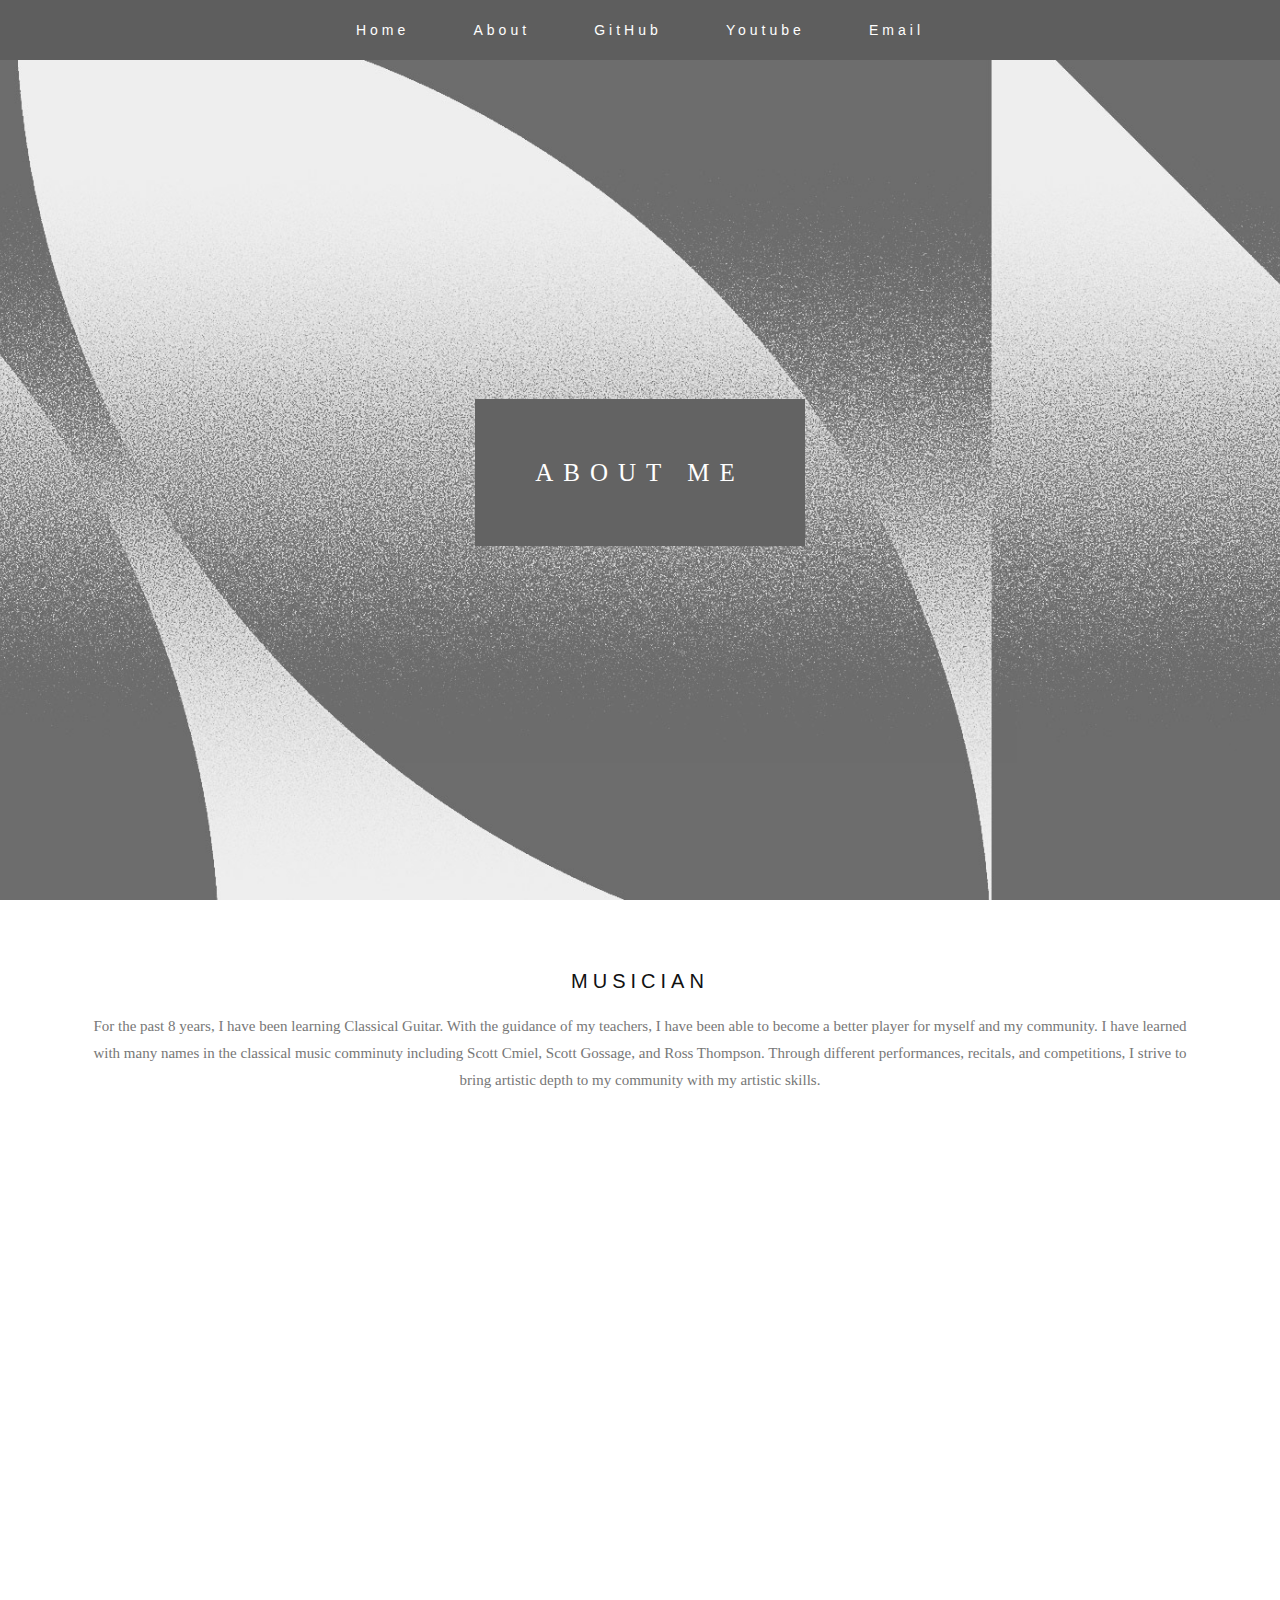
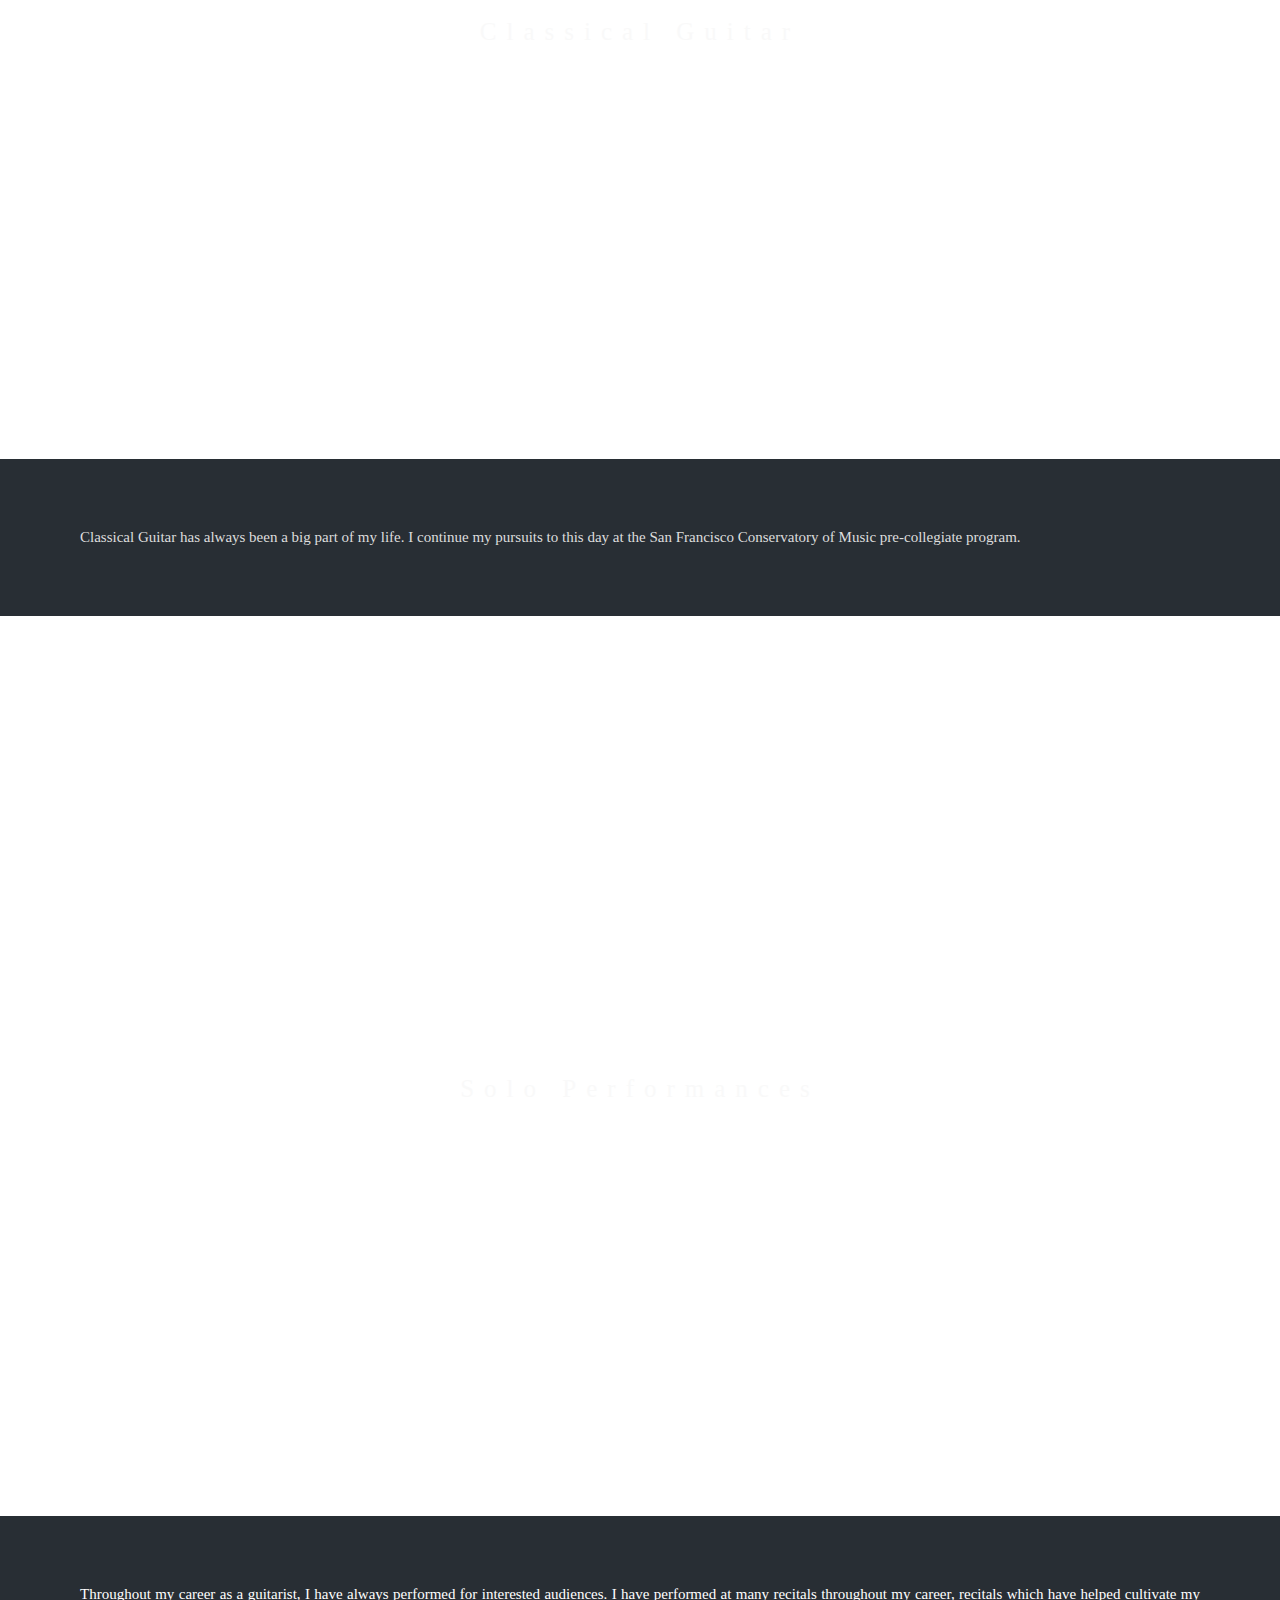
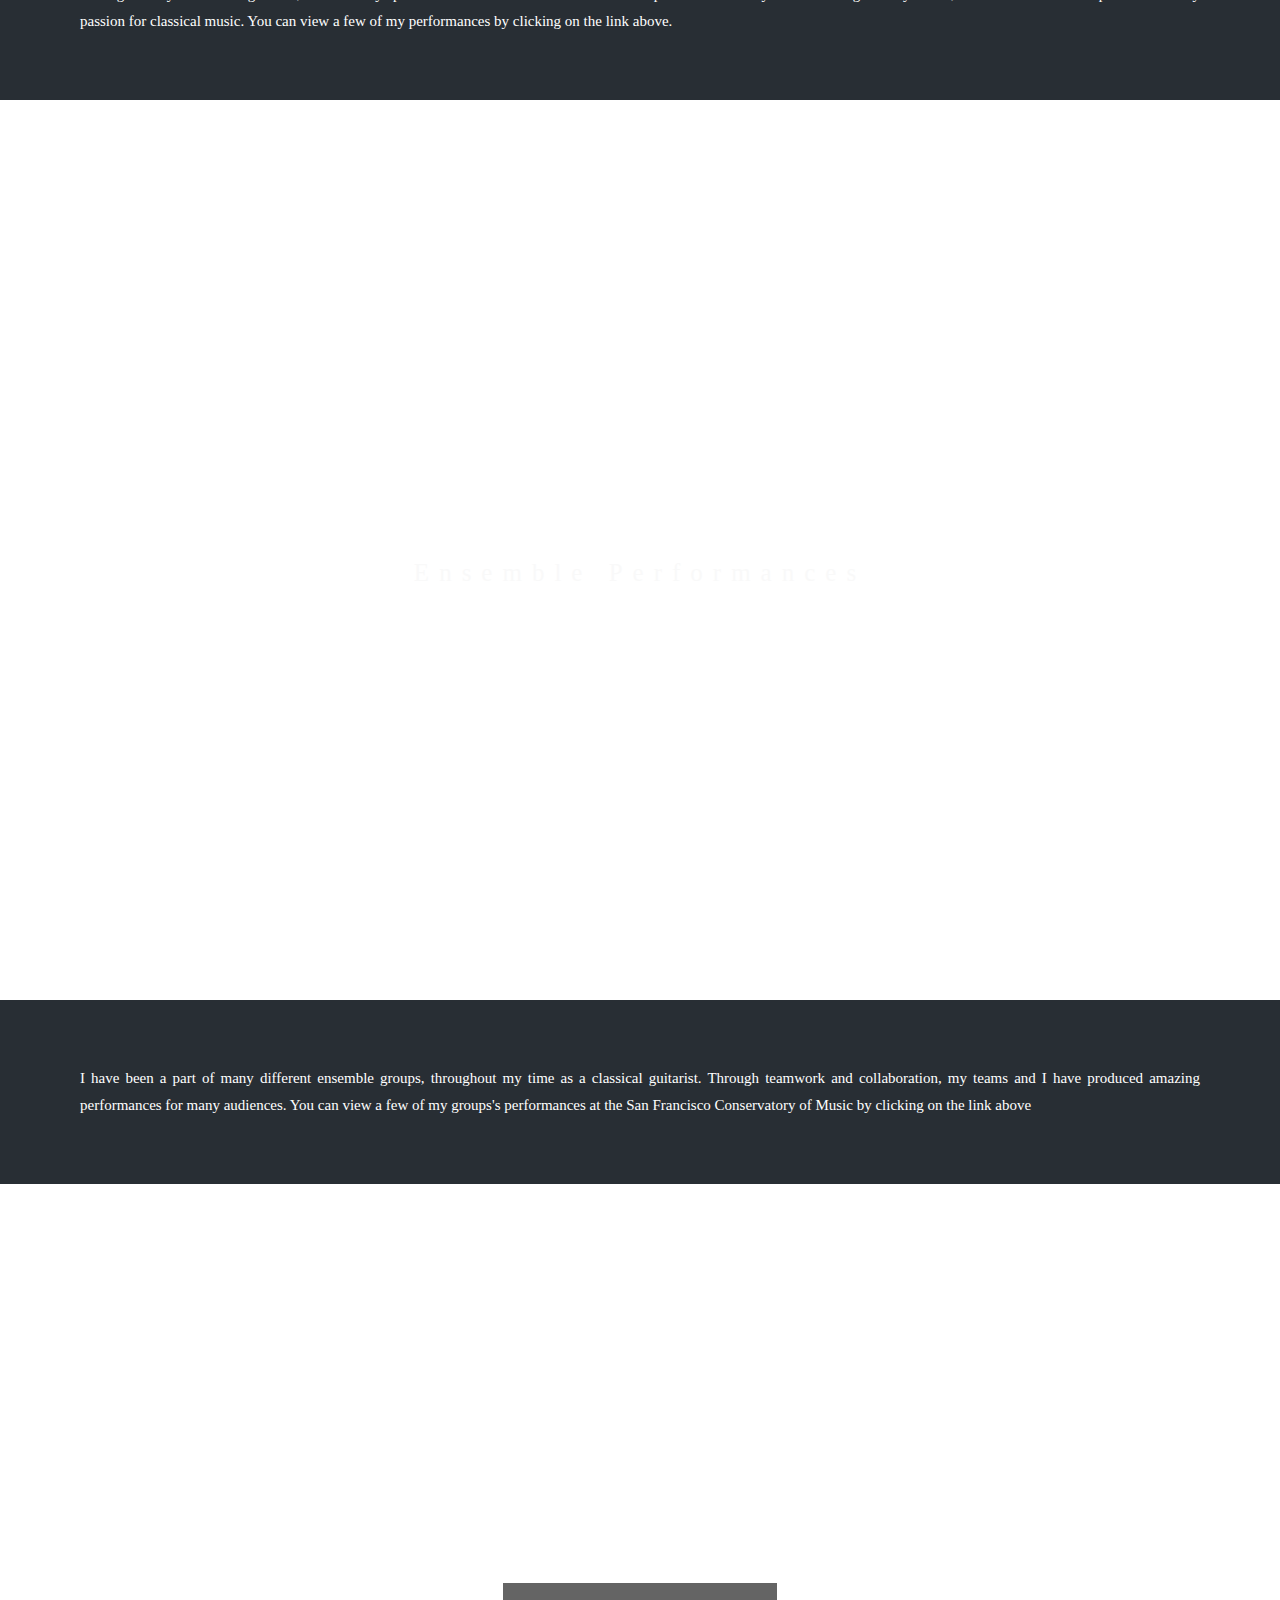
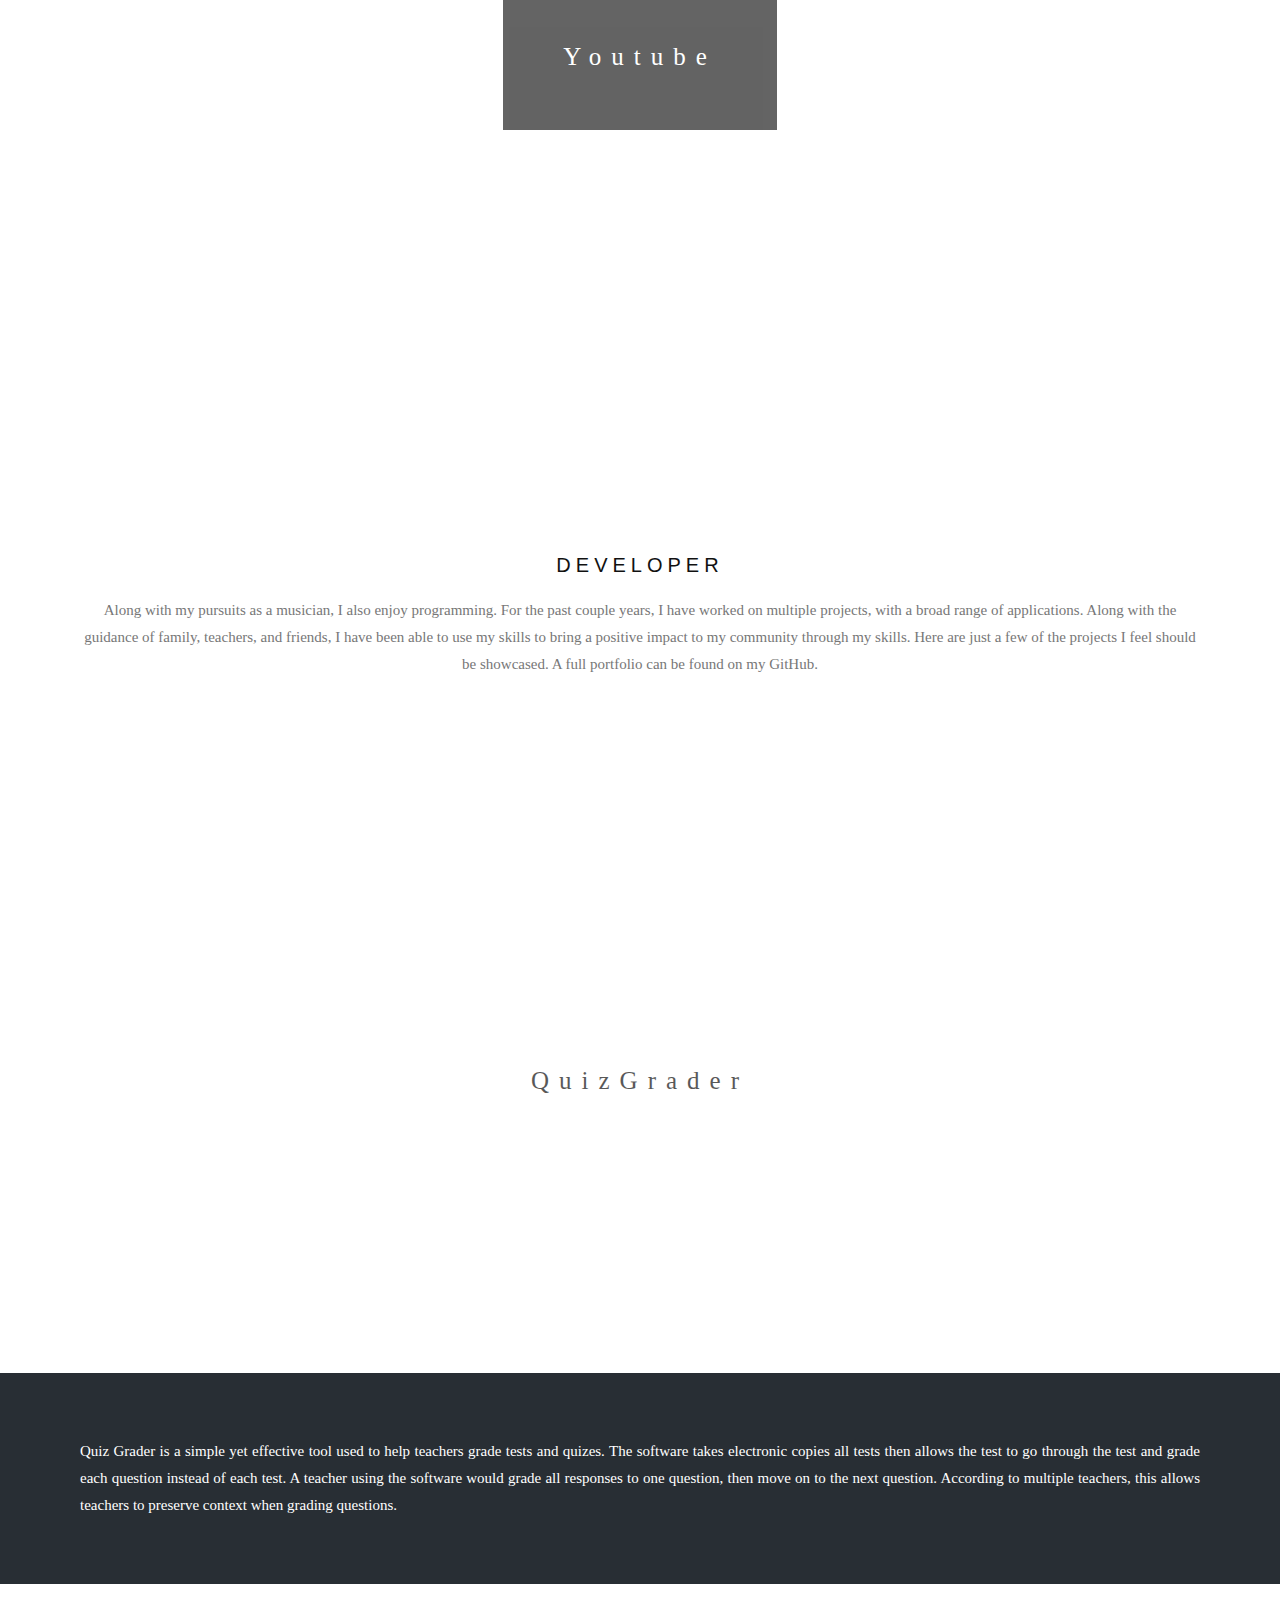
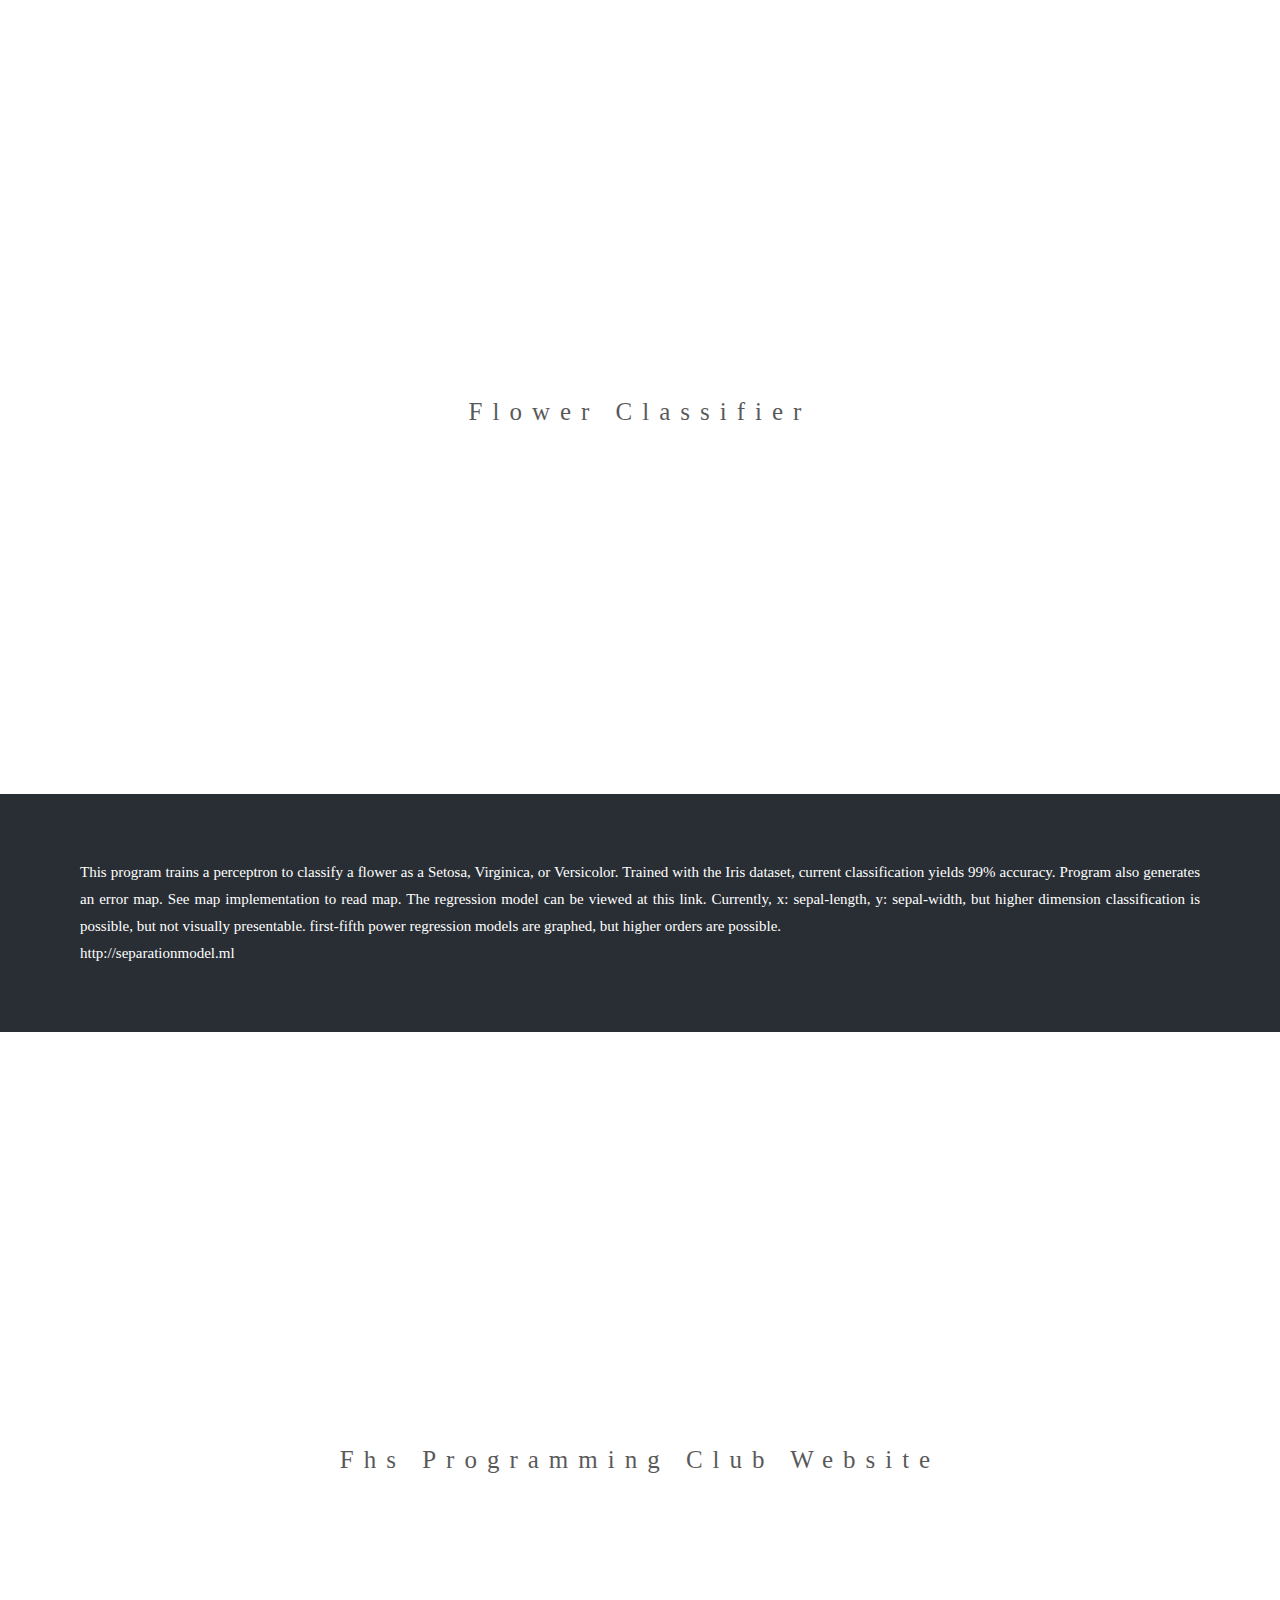
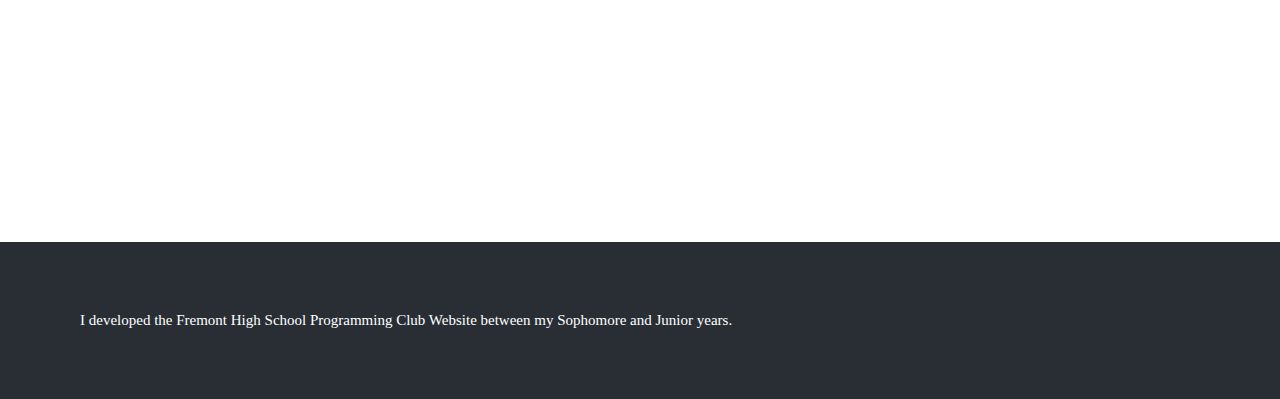
==== commit a92dc39a: "changed font stylings of about me descriptions" ====
--- a/about.html
+++ b/about.html
@@ -17,9 +17,6 @@
 <nav class="aboutnav">
     <div class="aboutmenu">
         <ul class="aboutmenu-area">
-            <!--<li><a href="https://github.com/roshanprabhakar" target="_blank"><img src="githubicon.png" alt="github" id="githublogo" class="imageicon"></a></li>-->
-            <!--<li><a href="./guitar.html" target=""><img src="guitaricon.png" alt="guitar" id="guitarimage" class="imageicon"></a></li>-->
-            <!--<li><a href="mailto:roshan@aprabhakar.com?subject=Inquiry" target=""><img src="gmailicon.png" alt="gmail" id="gmaillogo"-->
             <li><a href="index.html" target="">Home</a></li>
             <li><a href="about.html" target="">About</a></li>
             <li><a href="https://github.com/roshanprabhakar" target="_blank">GitHub</a></li>
@@ -31,17 +28,18 @@
 
 <div class="bgimg-1">
     <div class="caption expandOpen">
-        <span class="introduction slideUp">ABOUT ME</span>
-    </div>
-</div>
-
-<div style="color: #777;background-color:white;text-align:center;padding:50px 80px;">
+        <span class="introduction slideUp" onclick="scrollToMusicians()">ABOUT ME</span>
+    </div>
+</div>
+
+<div style="color: #777;background-color:white;text-align:center;padding:50px 80px;" id="musician">
     <h3 style="text-align:center;">Musician</h3>
-    <p>For the past 8 years, I have been learning Classical Guitar. With the guidance of my teachers,
+    <p class="description">For the past 8 years, I have been learning Classical Guitar. With the guidance of my
+        teachers,
         I have been able to become a better player for myself and my community. I have learned with many names in the
         classical music comminuty including Scott Cmiel, Scott Gossage, and Ross Thompson. Through different
-        performances,
-        recitals, and competitions, I strive to bring artistic depth to my community with my artistic skills.</p>
+        performances, recitals, and competitions, I strive to bring artistic depth to my community with my artistic
+        skills.</p>
 </div>
 
 <div class="bgimg-2">
@@ -53,21 +51,23 @@
 
 <div id="scrolltofromclassicalguitar" style="position:relative;">
     <div style="color:#ddd;background-color:#282E34;text-align:center;padding:50px 80px;text-align: justify;">
-        <p>Classical Guitar has always been a big part of my life. I continue my pursuits to this day at the San
-            Francisco Conservatory of Music.</p>
+        <p class="description">Classical Guitar has always been a big part of my life. I continue my pursuits to this
+            day at the San
+            Francisco Conservatory of Music pre-collegiate program.</p>
     </div>
 </div>
 
 <div class="bgimg-3">
     <div class="caption">
         <span onclick="openSoloPerformances()" class="performances"
-              style="background-color:transparent;font-size:25px;color: #f7f7f7;">Solo Performances</span>
+              style="background-color:transparent;font-size:25px;color: #f7f7f7;" id="solo-performances">Solo Performances</span>
     </div>
 </div>
 
 <div style="position:relative;">
     <div style="color:white;background-color:#282E34;text-align:center;padding:50px 80px;text-align: justify;">
-        <p>Throughout my career as a guitarist, I have always performed for interested audiences. I have performed at
+        <p class="description">Throughout my career as a guitarist, I have always performed for interested audiences. I
+            have performed at
             many recitals throughout my career, recitals which have helped cultivate my passion for classical music. You
             can view a few of my performances by clicking on the link above.</p>
     </div>
@@ -82,7 +82,8 @@
 
 <div style="position:relative;">
     <div style="color:white;background-color:#282E34;text-align:center;padding:50px 80px;text-align: justify;">
-        <p>I have been a part of many different ensemble groups, throughout my time as a classical guitarist. Through
+        <p class="description">I have been a part of many different ensemble groups, throughout my time as a classical
+            guitarist. Through
             teamwork and collaboration, my teams and I have produced amazing performances for many audiences. You can
             view a few of my groups's performances at the San Francisco Conservatory of Music by clicking on the link
             above</p>
@@ -97,7 +98,8 @@
 
 <div style="color: #777;background-color:white;text-align:center;padding:50px 80px;">
     <h3 style="text-align:center;">Developer</h3>
-    <p>Along with my pursuits as a musician, I also enjoy programming. For the past couple years, I have worked on
+    <p class="description">Along with my pursuits as a musician, I also enjoy programming. For the past couple years, I
+        have worked on
         multiple projects, with a broad range of applications. Along with the guidance of family, teachers, and friends,
         I have been able to use my skills to bring a positive impact to my community through my skills. Here are just a
         few of the projects I
@@ -113,7 +115,8 @@
 
 <div style="position:relative;">
     <div style="color:white;background-color:#282E34;text-align:center;padding:50px 80px;text-align: justify;color: white;">
-        <p>Quiz Grader is a simple yet effective tool used to help teachers grade tests and quizes. The software takes
+        <p class="description">Quiz Grader is a simple yet effective tool used to help teachers grade tests and quizes.
+            The software takes
             electronic copies all tests then allows the test to go through the test and grade each question instead of
             each test. A teacher using the software would grade all responses to one question, then move on to the next
             question.
@@ -131,7 +134,8 @@
 
 <div style="position:relative;">
     <div style="color:white;background-color:#282E34;text-align:center;padding:50px 80px;text-align: justify;color: white;">
-        <p>This program trains a perceptron to classify a flower as a Setosa, Virginica, or Versicolor. Trained with the
+        <p class="description">This program trains a perceptron to classify a flower as a Setosa, Virginica, or
+            Versicolor. Trained with the
             Iris dataset, current classification yields 99% accuracy. Program also generates an error map. See map
             implementation to read map. The regression model can be viewed at this link.
             Currently, x: sepal-length, y: sepal-width, but higher dimension classification is possible, but not
@@ -143,14 +147,14 @@
 
 <div class="bgimg-7">
     <div class="caption">
-        <span onclick="openFhsProgrammingClub()" class="performances"
+        <span onclick="openFhsProgrammingCLub()" class="performances"
               style="background-color:transparent;font-size:25px;color: black;">Fhs Programming Club Website</span>
     </div>
 </div>
 
 <div style="position:relative;">
     <div style="color:white;background-color:#282E34;text-align:center;padding:50px 80px;text-align: justify;color: white;">
-        <p>
+        <p class="description">
             I developed the Fremont High School Programming Club Website between my Sophomore and Junior years.
         </p>
     </div>
@@ -165,20 +169,23 @@
     }
 
     function openYoutube() {
-        window.open("https://www.youtube.com/playlist?list=PLOUpVYN7N3HIDjHm3qgd4pTUWlNg7UB4R");
+        window.open("https://www.youtube.com/playlist?list=PLFg6mv0-5TkYwTg7dSlXgCTzBl73SR0Ya");
     }
 
     function openSoloPerformances() {
-        window.open("https://www.youtube.com/playlist?list=PLOUpVYN7N3HLfmbzAVndsUmJnXNEiW0hf");
+        window.open("https://www.youtube.com/playlist?list=PLFg6mv0-5TkZKcxLf21_Hbon6vbEin-cR");
     }
 
     function openEnsemblePerformances() {
-        window.open("https://www.youtube.com/playlist?list=PLOUpVYN7N3HIUq3cGaOFK3nOo4WpKvZ6j");
+        window.open("https://www.youtube.com/playlist?list=PLFg6mv0-5TkaCogAFr2mZ9bXm50recLKY");
     }
 
     function scrollToSoloPerformances() {
-        document.getElementById('scrolltofromclassicalguitar').scrollIntoView();
-        window.scrollBy(0, 100)
+        document.getElementById('solo-performances').scrollIntoView({
+            behavior: 'smooth',
+            block: 'center',
+            inline: 'center'
+        });
     }
 
     function openQuizGraderRepo() {
@@ -188,6 +195,15 @@
     function openFlowerClassifier() {
         window.open("https://github.com/roshanprabhakar/FlowerClassifier");
     }
+
+    function scrollToMusicians() {
+        document.getElementById("musician").scrollIntoView({
+            behavior: "smooth",
+            block: "center",
+            inline: "center"
+        })
+    }
+
 </script>
 
 <script rel="script" src="removeBanner.js"></script>--- a/about.css
+++ b/about.css
@@ -6,9 +6,14 @@
     line-height: 30px;
     margin-left: 30px;
     margin-right: 30px;
-    transition: background-color 4ms ease-out;
     position: center;
     font-weight: 100;
+
+    -webkit-transition: ease-in-out 0.2s;
+    -moz-transition: ease-in-out 0.2s;
+    -ms-transition: ease-in-out 0.2s;
+    -o-transition: ease-in-out 0.2s;
+    transition: ease-in-out 0.2s;
 }
 
 .aboutmenu-area li {
@@ -125,7 +130,7 @@
 }
 
 .caption span {
-    font-family: "Open Sans";
+    font-family: Montserrat;
 }
 
 .caption span.introduction {
@@ -134,6 +139,15 @@
     padding: 60px;
     font-size: 25px;
     letter-spacing: 10px;
+    -webkit-transition: ease-in-out 0.2s;
+    -moz-transition: ease-in-out 0.2s;
+    -ms-transition: ease-in-out 0.2s;
+    -o-transition: ease-in-out 0.2s;
+    transition: ease-in-out 0.2s;
+}
+
+.caption span.introduction:hover {
+    background: #000;
 }
 
 
@@ -143,6 +157,11 @@
     padding: 0;
     font-size: 25px;
     letter-spacing: 10px;
+    -webkit-transition: ease-in-out 0.2s;
+    -moz-transition: ease-in-out 0.2s;
+    -ms-transition: ease-in-out 0.2s;
+    -o-transition: ease-in-out 0.2s;
+    transition: ease-in-out 0.2s;
 }
 
 .caption span.performances:hover {
@@ -152,11 +171,15 @@
 .caption span.youtubebutton:hover {
     background: #000;
 
-    -webkit-transition: ease-in-out 100ms;
-    -moz-transition: ease-in-out 100ms;
-    -ms-transition: ease-in-out 100ms;
-    -o-transition: ease-in-out 100ms;
-    transition: ease-in-out 100ms;
+    -webkit-transition: ease-in-out 0.2s;
+    -moz-transition: ease-in-out 0.2s;
+    -ms-transition: ease-in-out 0.2s;
+    -o-transition: ease-in-out 0.2s;
+    transition: ease-in-out 0.2s;
+}
+
+.description {
+    font-family: Montserrat;
 }
 
 h3 {
@@ -171,11 +194,4 @@
     .bgimg-1, .bgimg-2, .bgimg-3 {
         background-attachment: scroll;
     }
-}
-
-@font-face {
-    font-family: 'Open Sans';
-    font-style: normal;
-    font-weight: 400;
-    src: local('Open Sans'), local('OpenSans'), url('http://themes.googleusercontent.com/static/fonts/opensans/v5/cJZKeOuBrn4kERxqtaUH3T8E0i7KZn-EPnyo3HZu7kw.woff') format('woff');
 }--- a/style.css
+++ b/style.css
@@ -73,7 +73,7 @@
 .fly-in-text li {
     display: inline-block;
     margin-right: 70px;
-    font-family: Open Sans, Arial;
+    font-family: Montserrat;
     font-weight: 300;
     font-size: 3em;
     color: #ffffff;
@@ -149,11 +149,17 @@
     transition: background-color 500ms ease-out;
     position: center;
     font-weight: 100;
+    -webkit-transition: ease-in-out 0.2s;
+    -moz-transition: ease-in-out 0.2s;
+    -ms-transition: ease-in-out 0.2s;
+    -o-transition: ease-in-out 0.2s;
+    transition: ease-in-out 0.2s;
 }
 
 .menu-area li {
     display: inline-block;
     list-style-type: none;
+    font-family: Montserrat;
 }
 
 .menu {
@@ -187,6 +193,10 @@
     animation: fadein 4s;
 }
 
+@font-face {
+    font-family: Montserrat;
+    src: url("../RoshanPrabhakar/montserrat/Montserrat-Thin.otf");
+}
 
 @keyframes fadein {
     from {
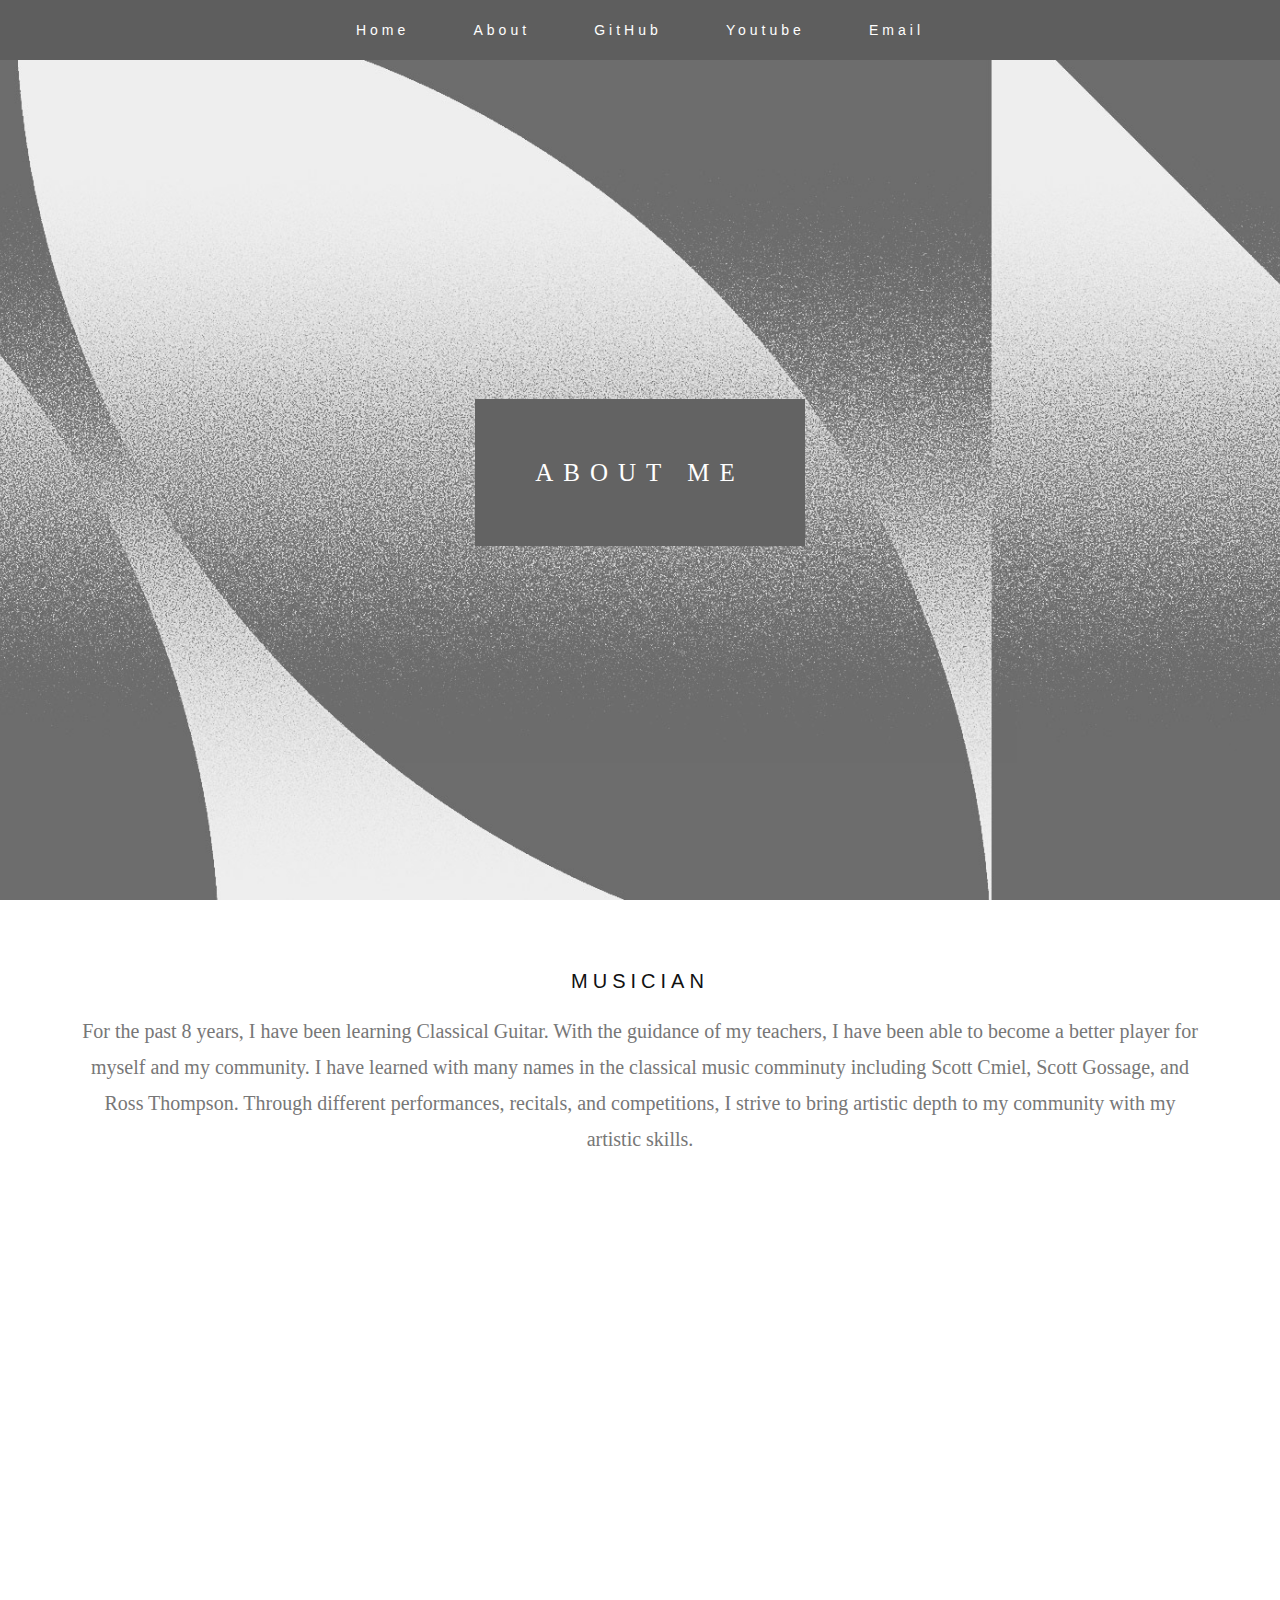
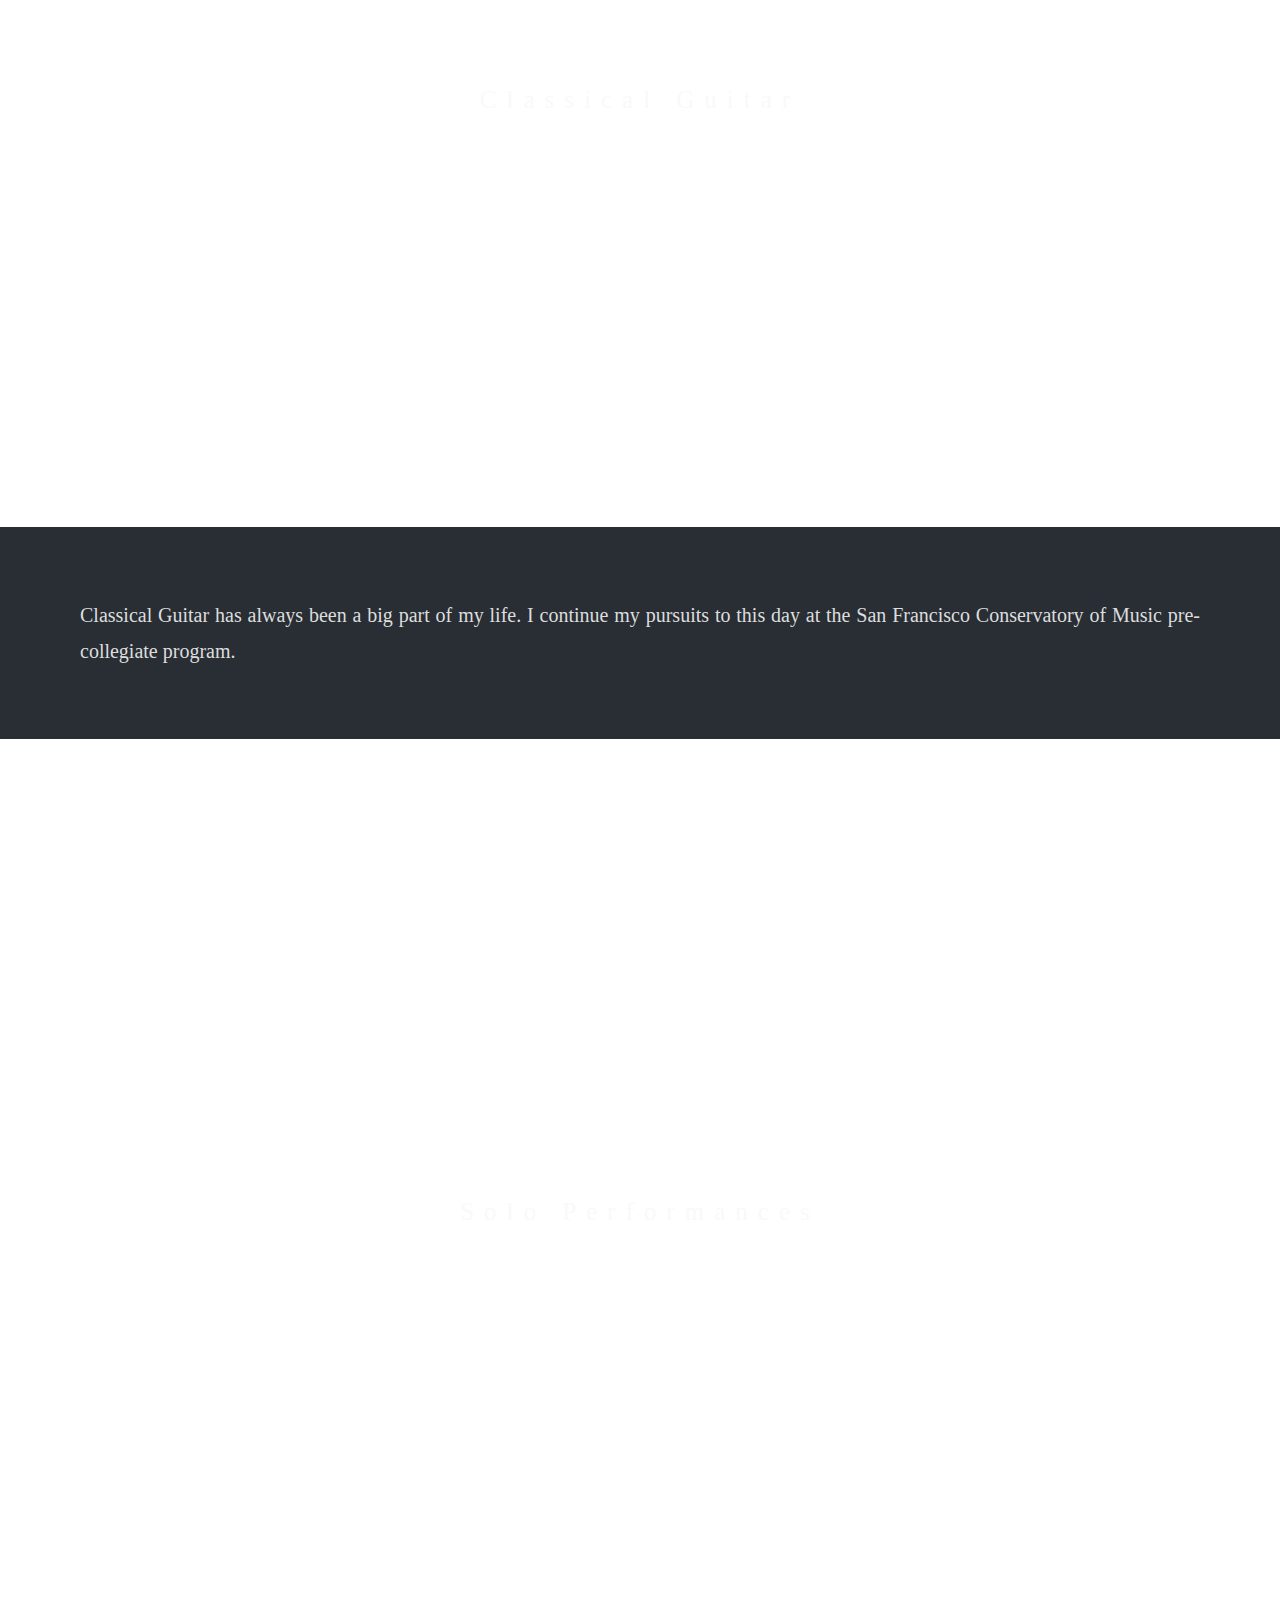
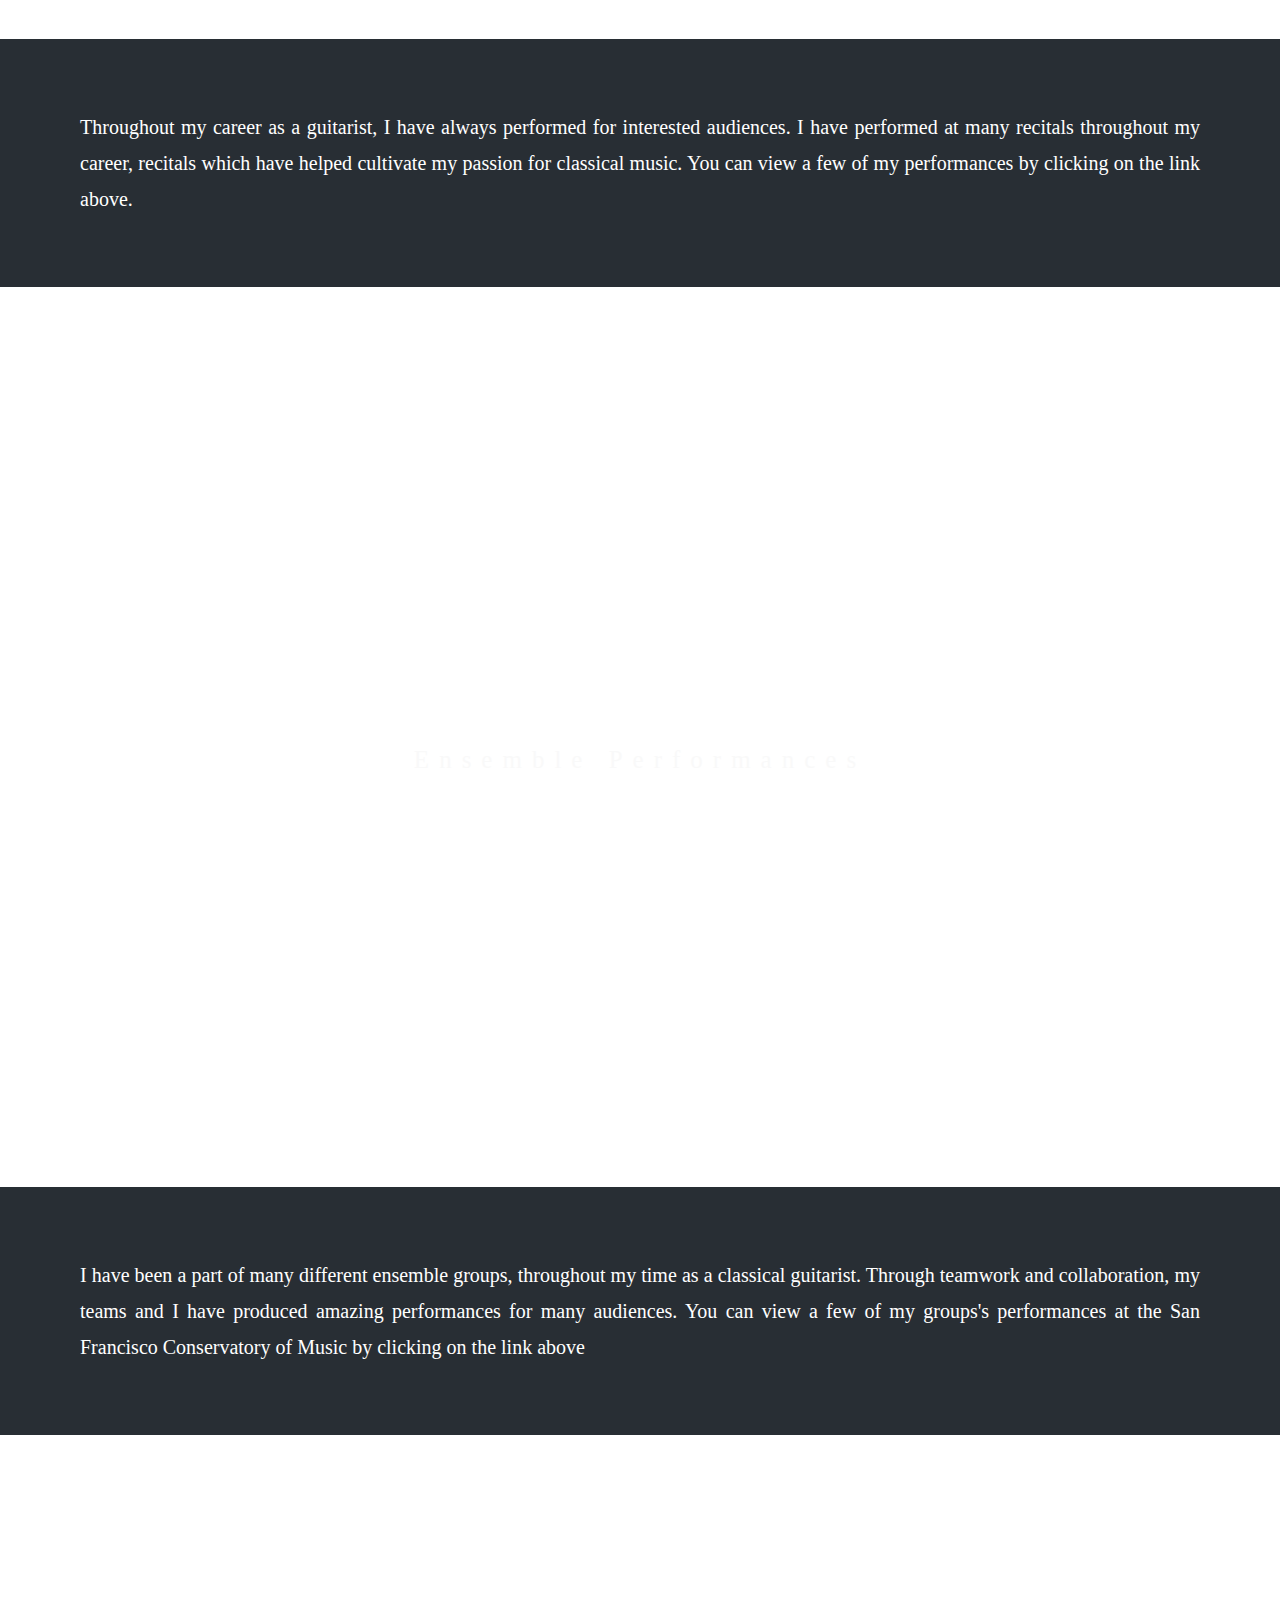
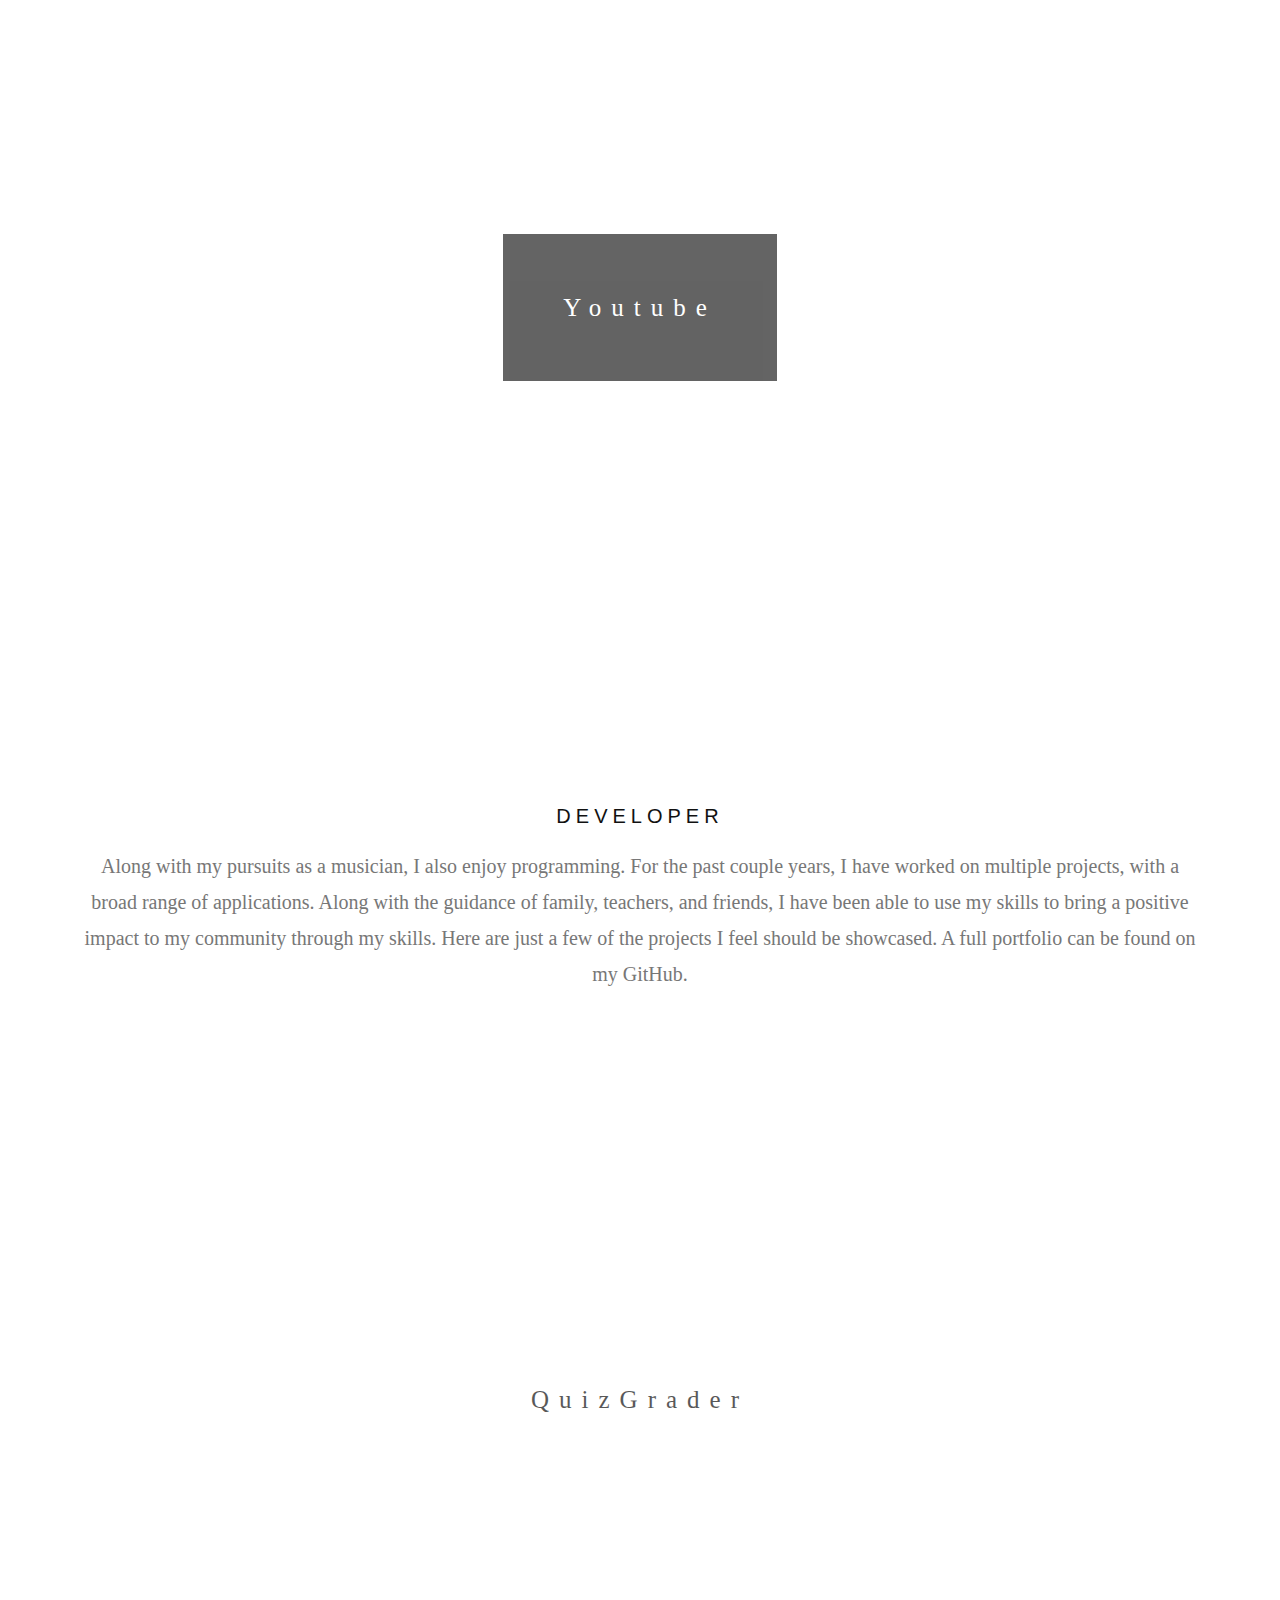
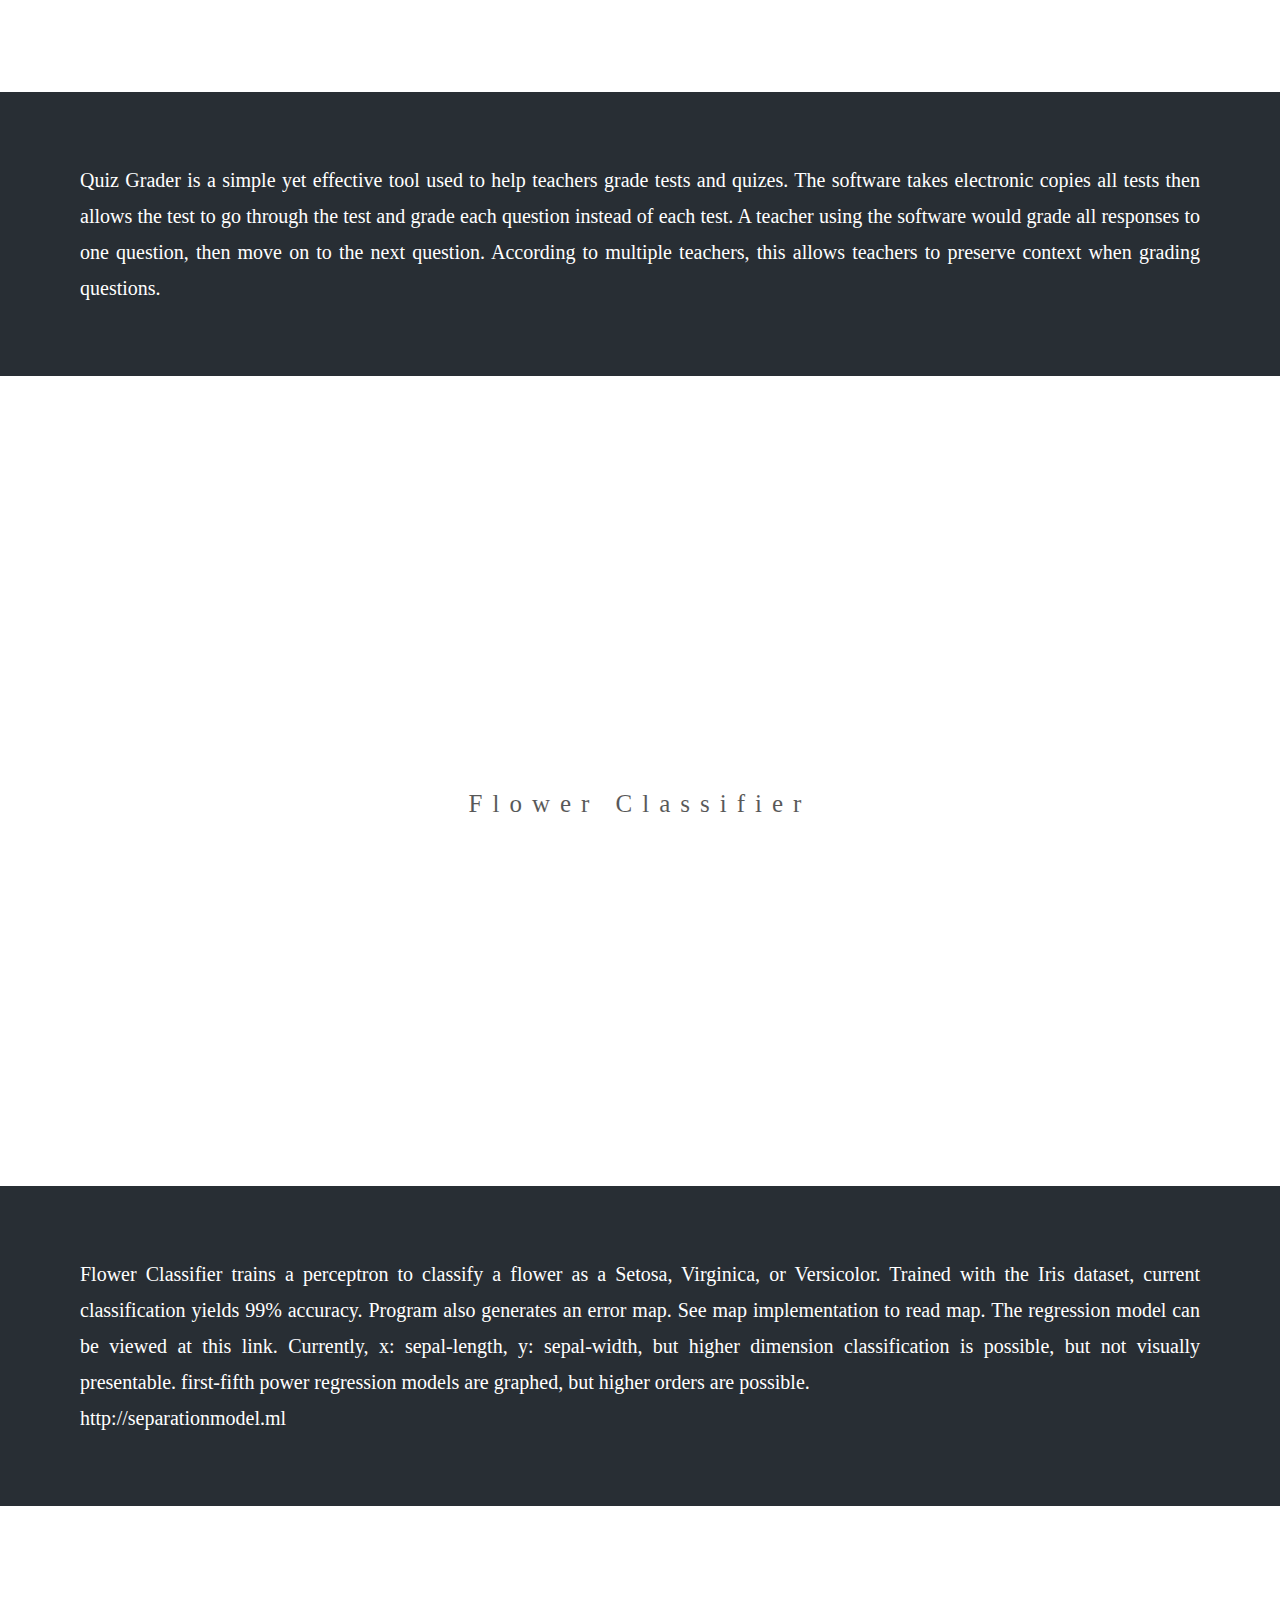
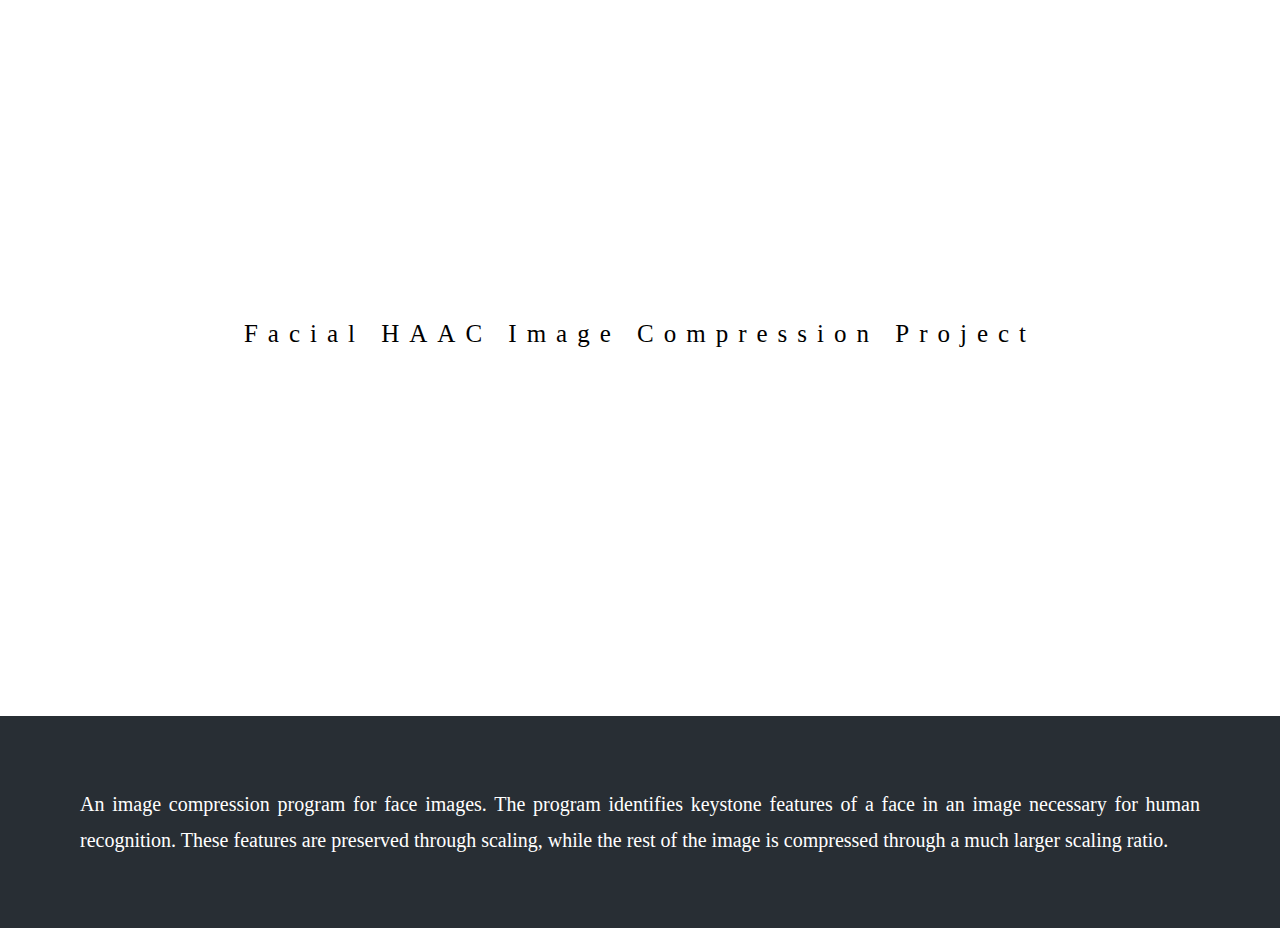
==== commit bef422bb: "changed programming club website to Compression Forum Project" ====
--- a/about.html
+++ b/about.html
@@ -134,7 +134,7 @@
 
 <div style="position:relative;">
     <div style="color:white;background-color:#282E34;text-align:center;padding:50px 80px;text-align: justify;color: white;">
-        <p class="description">This program trains a perceptron to classify a flower as a Setosa, Virginica, or
+        <p class="description">Flower Classifier trains a perceptron to classify a flower as a Setosa, Virginica, or
             Versicolor. Trained with the
             Iris dataset, current classification yields 99% accuracy. Program also generates an error map. See map
             implementation to read map. The regression model can be viewed at this link.
@@ -147,15 +147,17 @@
 
 <div class="bgimg-7">
     <div class="caption">
-        <span onclick="openFhsProgrammingCLub()" class="performances"
-              style="background-color:transparent;font-size:25px;color: black;">Fhs Programming Club Website</span>
+        <span onclick="openFacialHAAC()" class="performances"
+              style="background-color:transparent;font-size:25px;color: black;">Facial HAAC Image Compression Project</span>
     </div>
 </div>
 
 <div style="position:relative;">
     <div style="color:white;background-color:#282E34;text-align:center;padding:50px 80px;text-align: justify;color: white;">
         <p class="description">
-            I developed the Fremont High School Programming Club Website between my Sophomore and Junior years.
+            An image compression program for face images. The program identifies keystone features of a face in an image
+            necessary for human recognition. These features are preserved through scaling, while the rest of the image
+            is compressed through a much larger scaling ratio.
         </p>
     </div>
 </div>
@@ -164,8 +166,8 @@
 </html>
 
 <script>
-    function openFhsProgrammingCLub() {
-        window.open("http://fhsprogramming.com");
+    function openFacialHAAC() {
+        window.open("https://github.com/roshanprabhakar/FacialHAAC");
     }
 
     function openYoutube() {
--- a/about.css
+++ b/about.css
@@ -114,9 +114,10 @@
 }
 
 .bgimg-7 {
-    background-image: url("proclublogo.png");
-    -webkit-background-size: 300px;
-    background-size: 300px;
+    background-image: url("shtem.png");
+    -webkit-background-size: 600px;
+    background-size: 1500px;
+    opacity: 1;
     min-height: 90%;
 }
 
@@ -148,14 +149,14 @@
 
 .caption span.introduction:hover {
     background: #000;
-}
-
+    cursor: pointer;
+}
 
 .caption span.performances {
     background-color: #111;
     color: #fff;
     padding: 0;
-    font-size: 25px;
+    font-size: 30px;
     letter-spacing: 10px;
     -webkit-transition: ease-in-out 0.2s;
     -moz-transition: ease-in-out 0.2s;
@@ -166,6 +167,7 @@
 
 .caption span.performances:hover {
     letter-spacing: 11px;
+    cursor: pointer;
 }
 
 .caption span.youtubebutton:hover {
@@ -180,6 +182,7 @@
 
 .description {
     font-family: Montserrat;
+    font-size: 20px;
 }
 
 h3 {
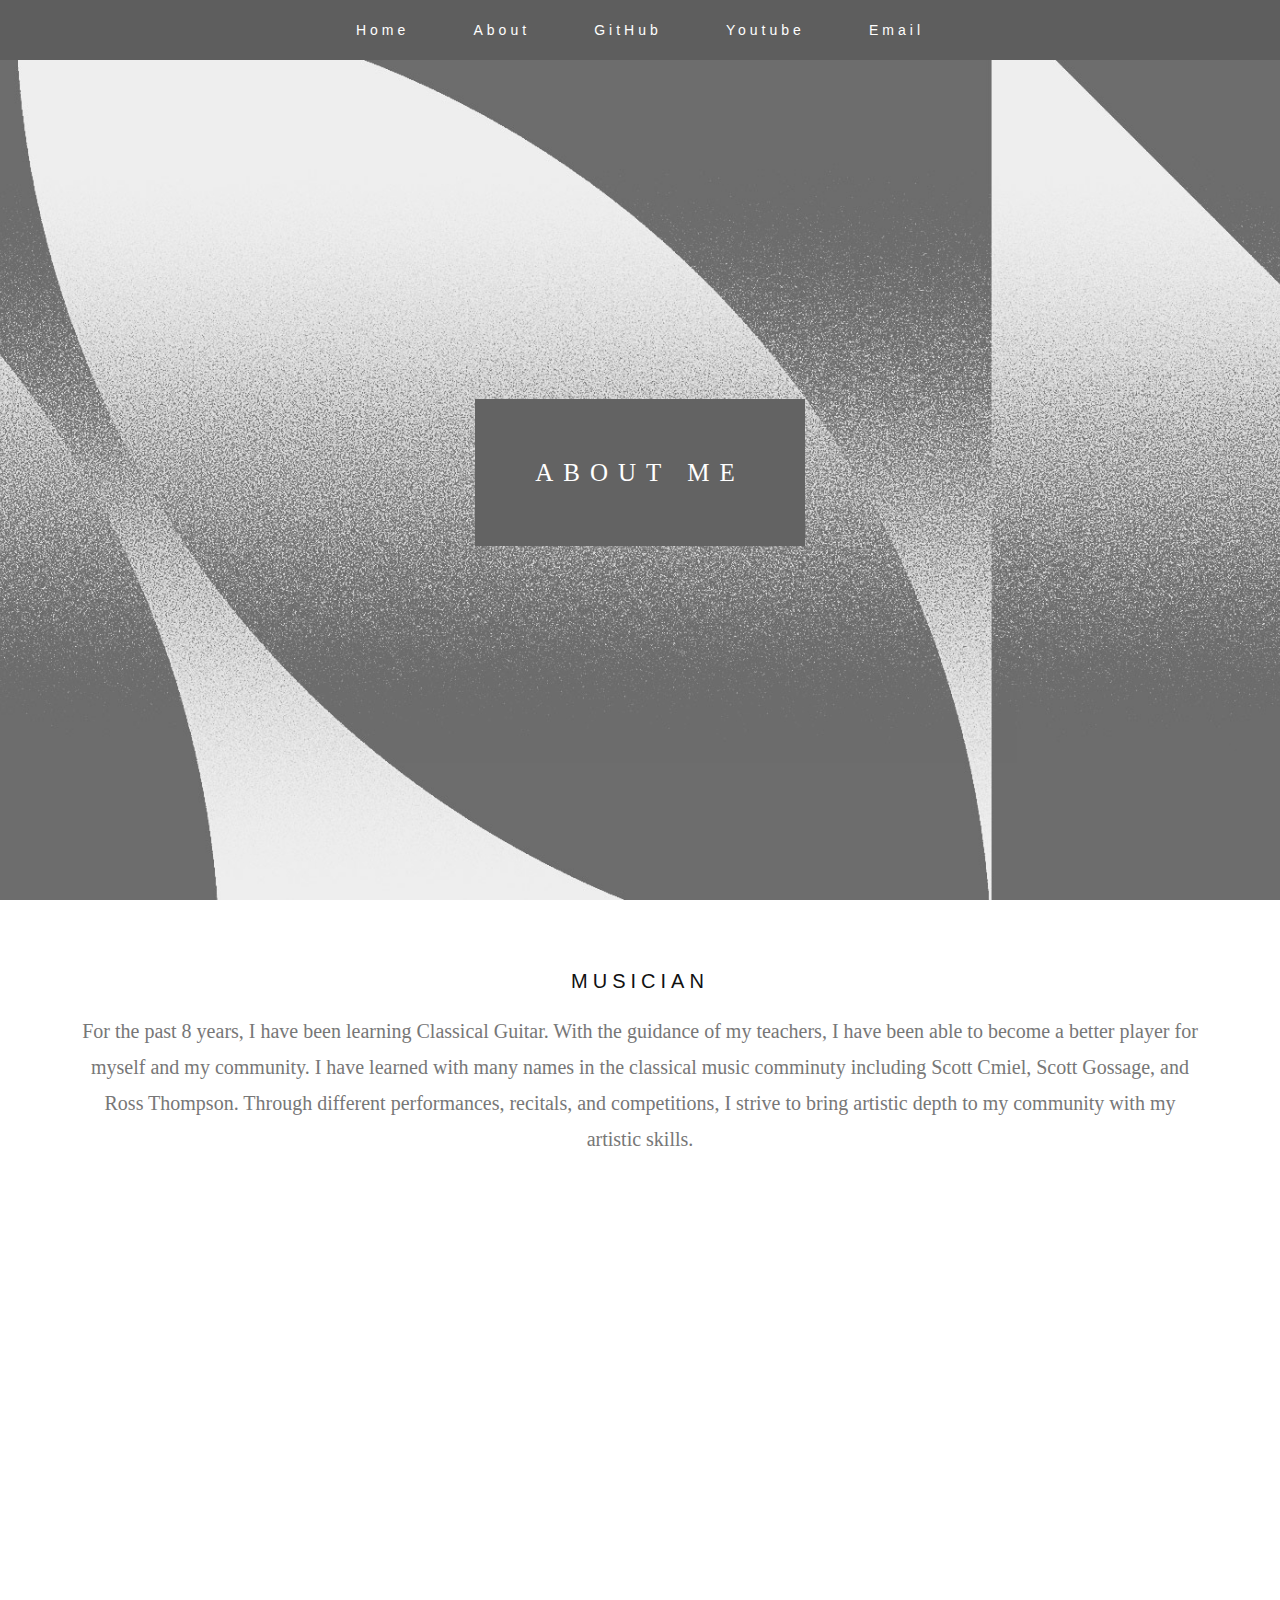
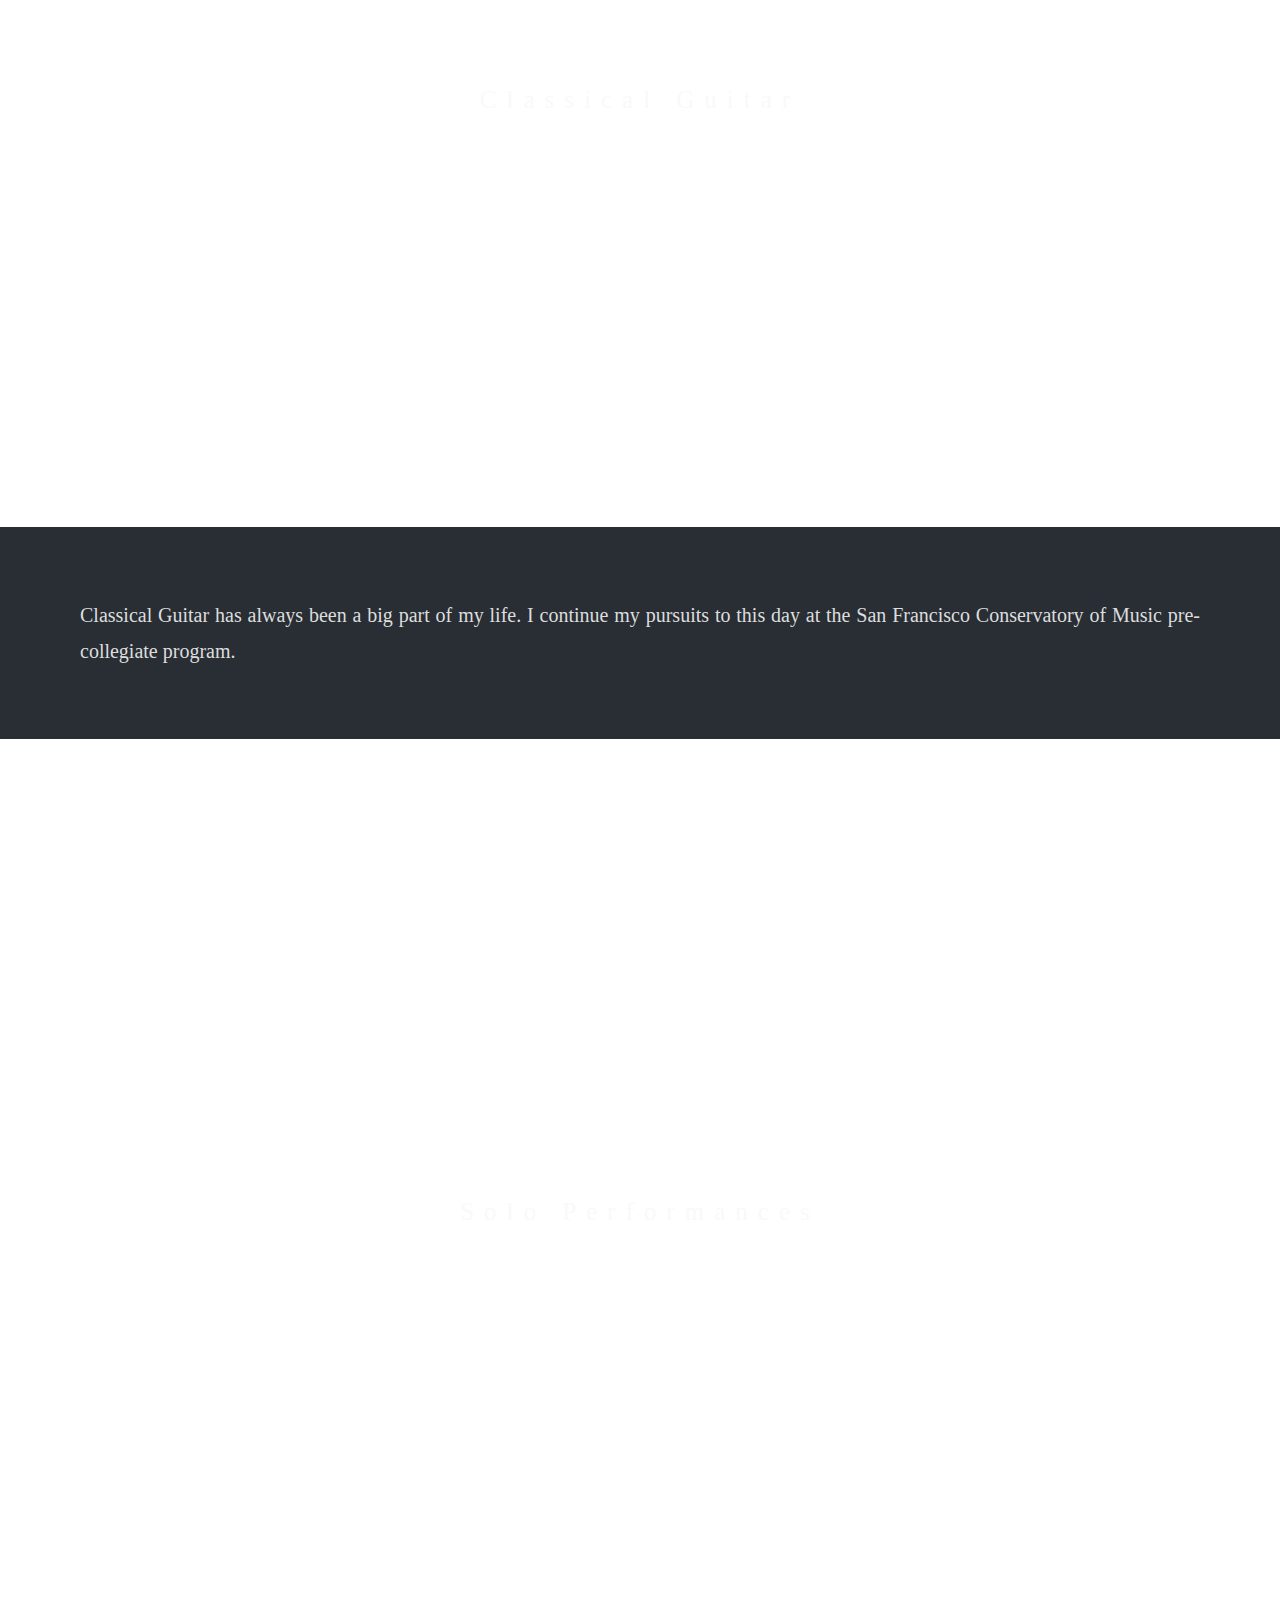
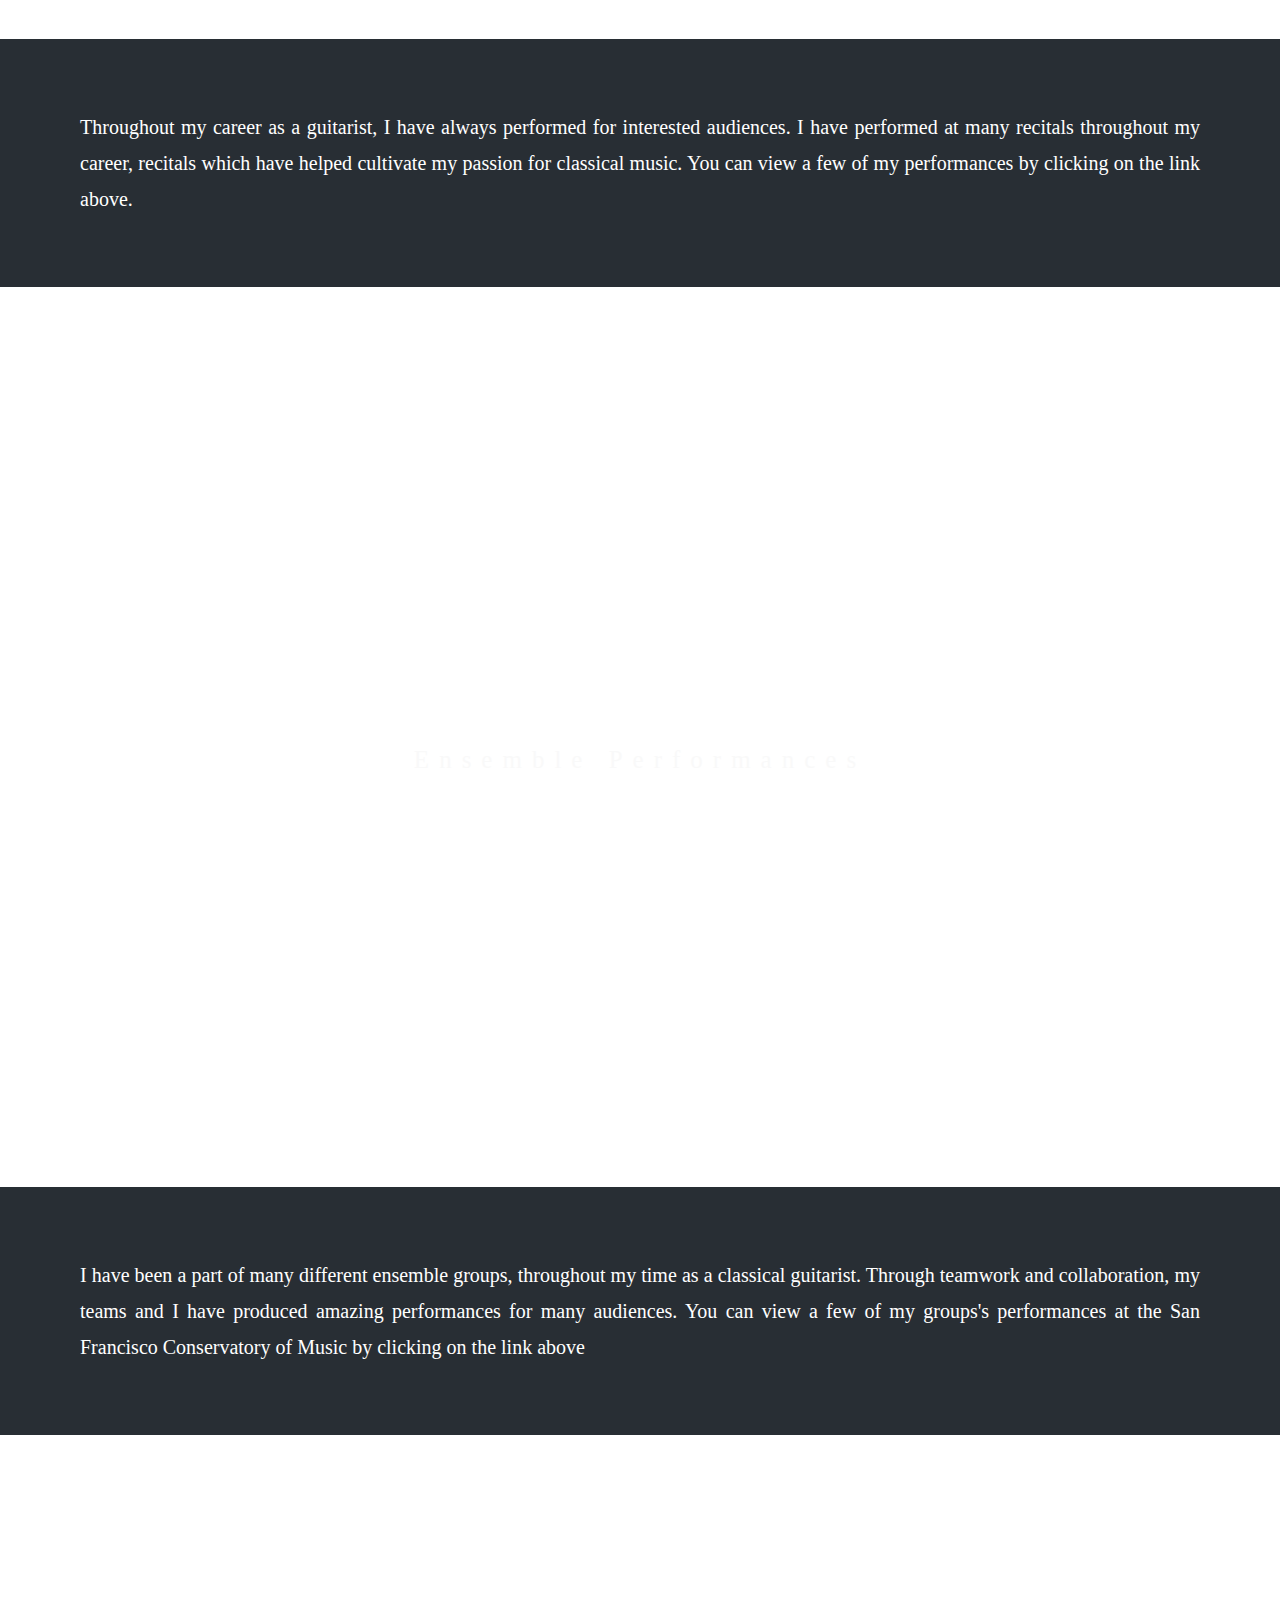
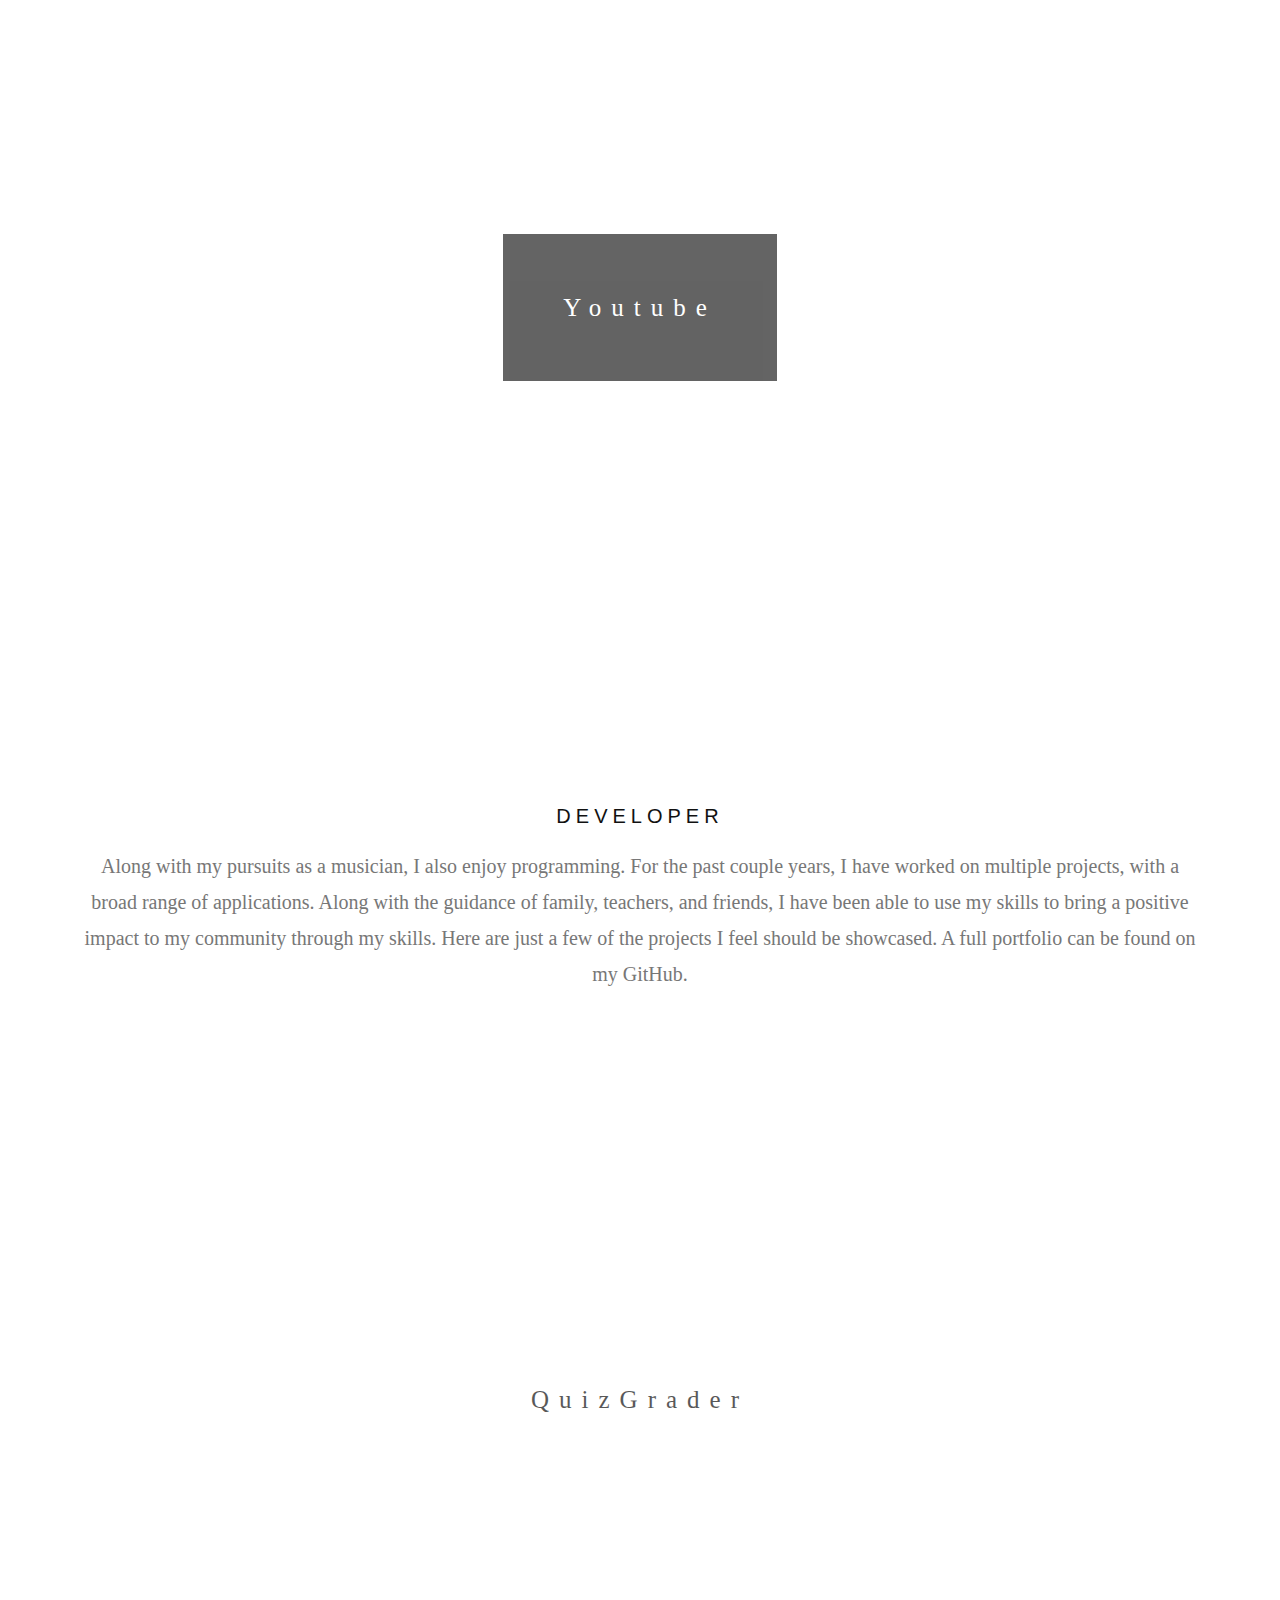
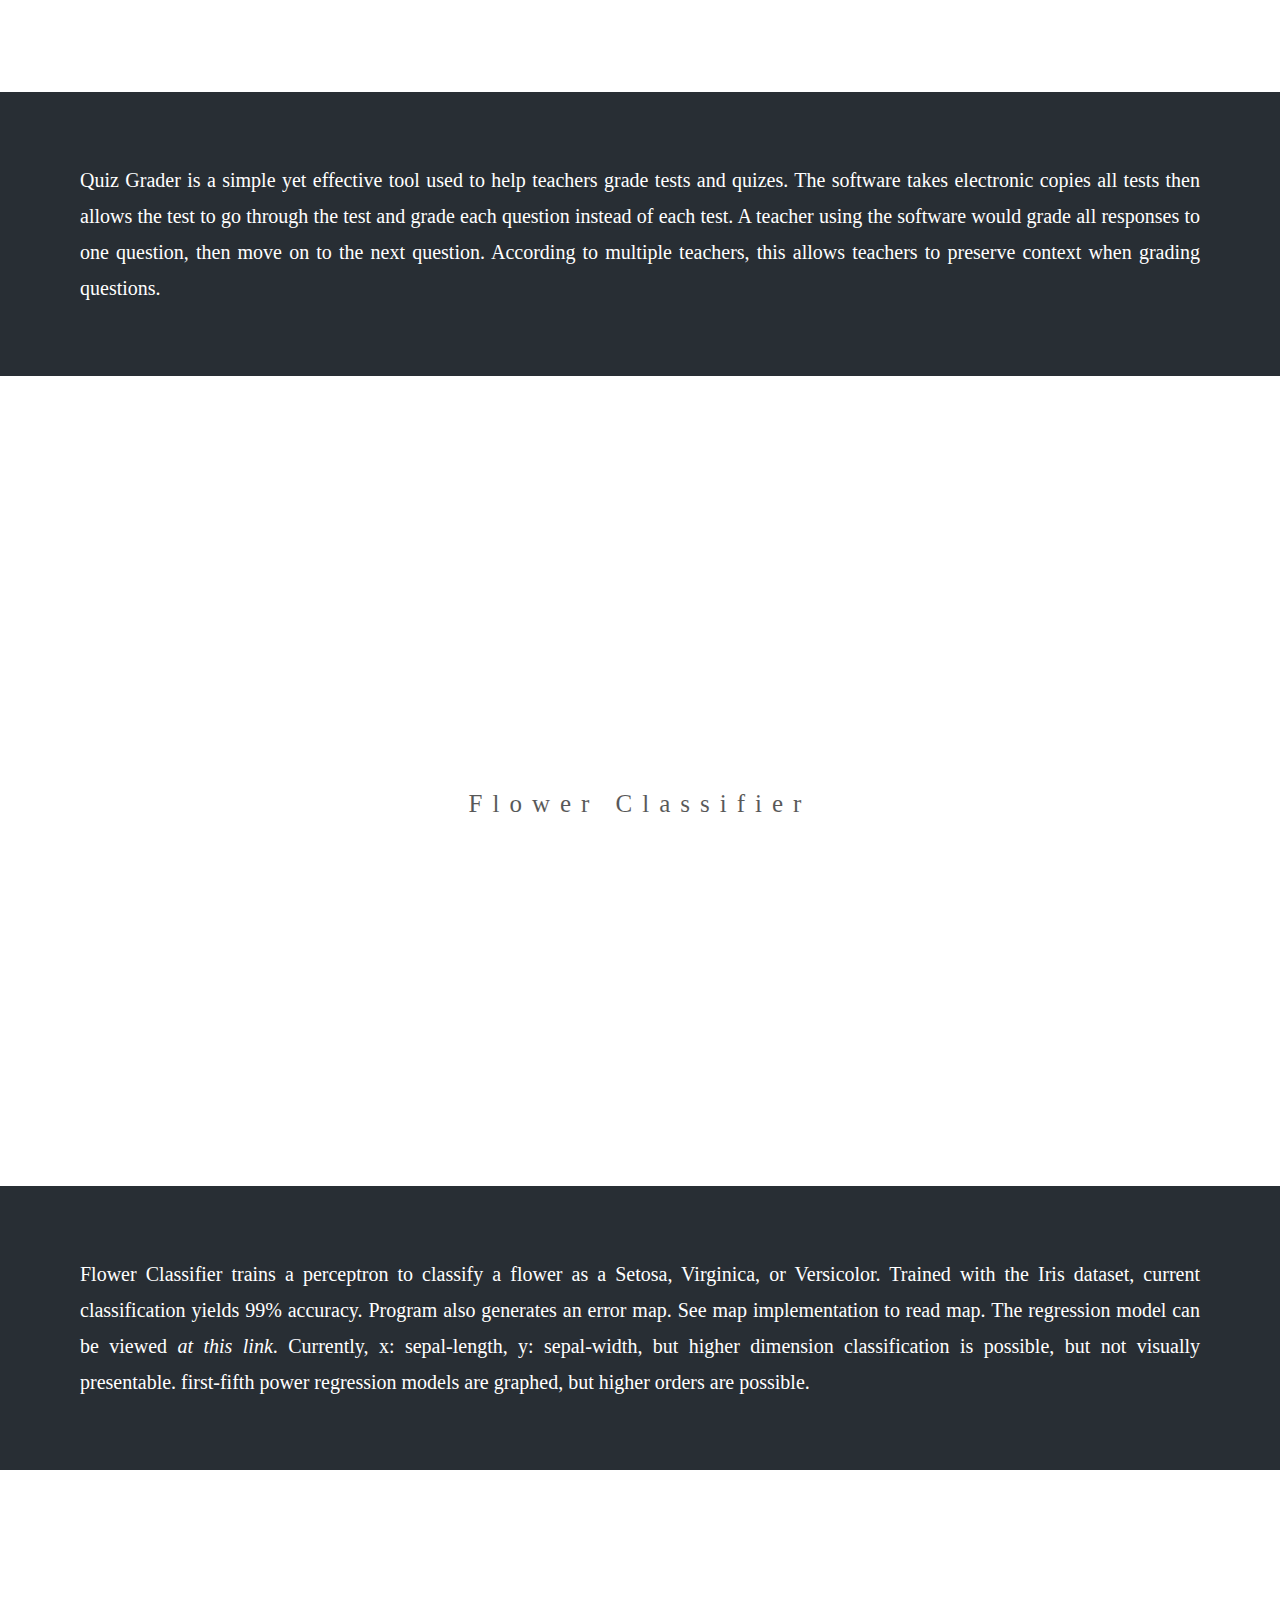
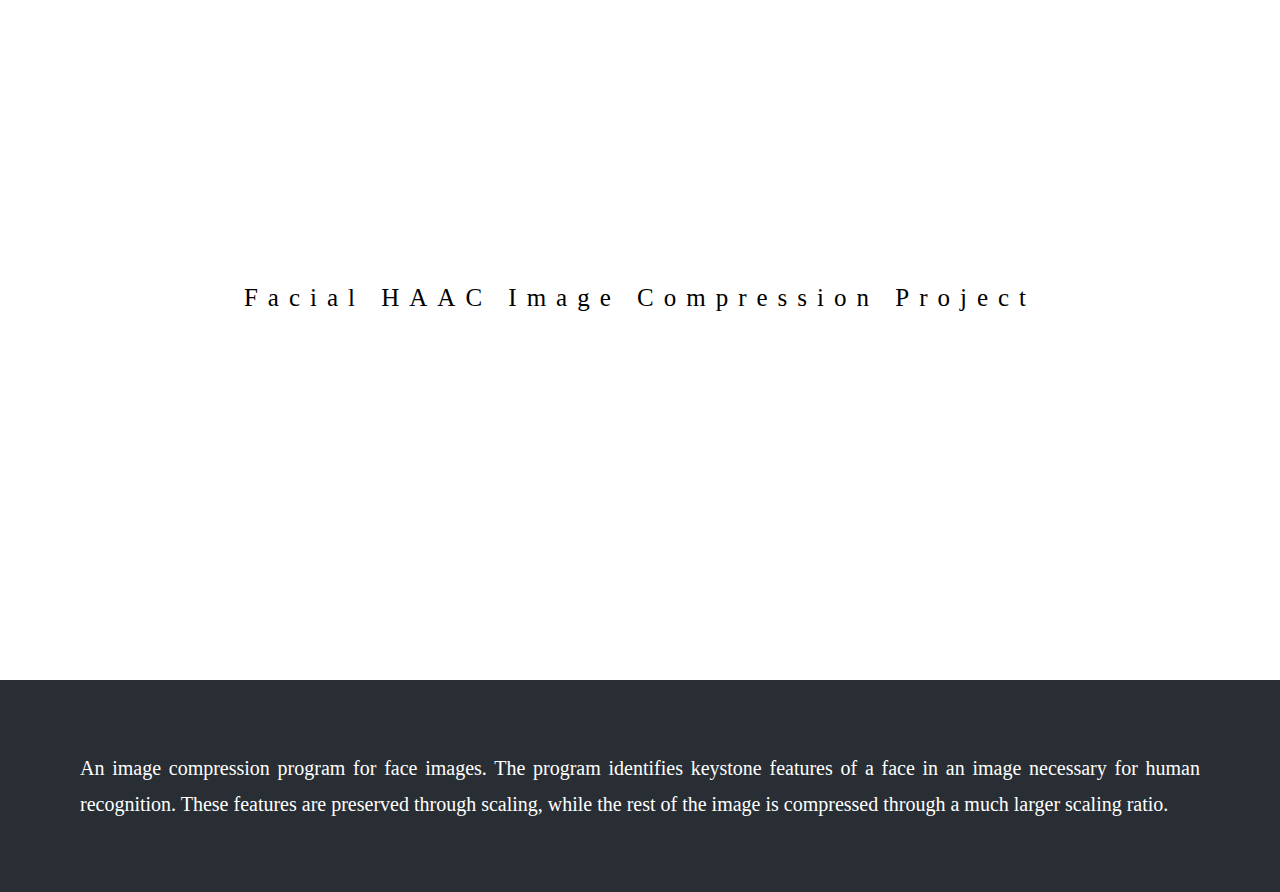
==== commit 4823afd2: "hyperlinked regression model for flower classifier" ====
--- a/about.html
+++ b/about.html
@@ -1,5 +1,4 @@
 <!DOCTYPE html>
-<html>
 <head>
     <meta name="viewport" content="width=device-width, initial-scale=1">
 
@@ -137,11 +136,10 @@
         <p class="description">Flower Classifier trains a perceptron to classify a flower as a Setosa, Virginica, or
             Versicolor. Trained with the
             Iris dataset, current classification yields 99% accuracy. Program also generates an error map. See map
-            implementation to read map. The regression model can be viewed at this link.
+            implementation to read map. The regression model can be viewed <em on onclick="openSeparationModel()">at this link</em>.
             Currently, x: sepal-length, y: sepal-width, but higher dimension classification is possible, but not
             visually presentable. first-fifth power regression models are graphed, but higher orders are possible.
-            <br>http://separationmodel.ml
-        </p>
+        </em>
     </div>
 </div>
 
@@ -166,6 +164,10 @@
 </html>
 
 <script>
+    function openSeparationModel() {
+        window.open("http://separationmodel.ml");
+    }
+
     function openFacialHAAC() {
         window.open("https://github.com/roshanprabhakar/FacialHAAC");
     }
--- a/about.css
+++ b/about.css
@@ -81,6 +81,7 @@
     background-size: cover;
 
 }
+
 .bgimg-1 {
     background-image: url("background.jpg");
     min-height: 100%;
@@ -185,6 +186,10 @@
     font-size: 20px;
 }
 
+#separationModel:hover {
+    cursor: pointer;
+}
+
 h3 {
     letter-spacing: 5px;
     text-transform: uppercase;
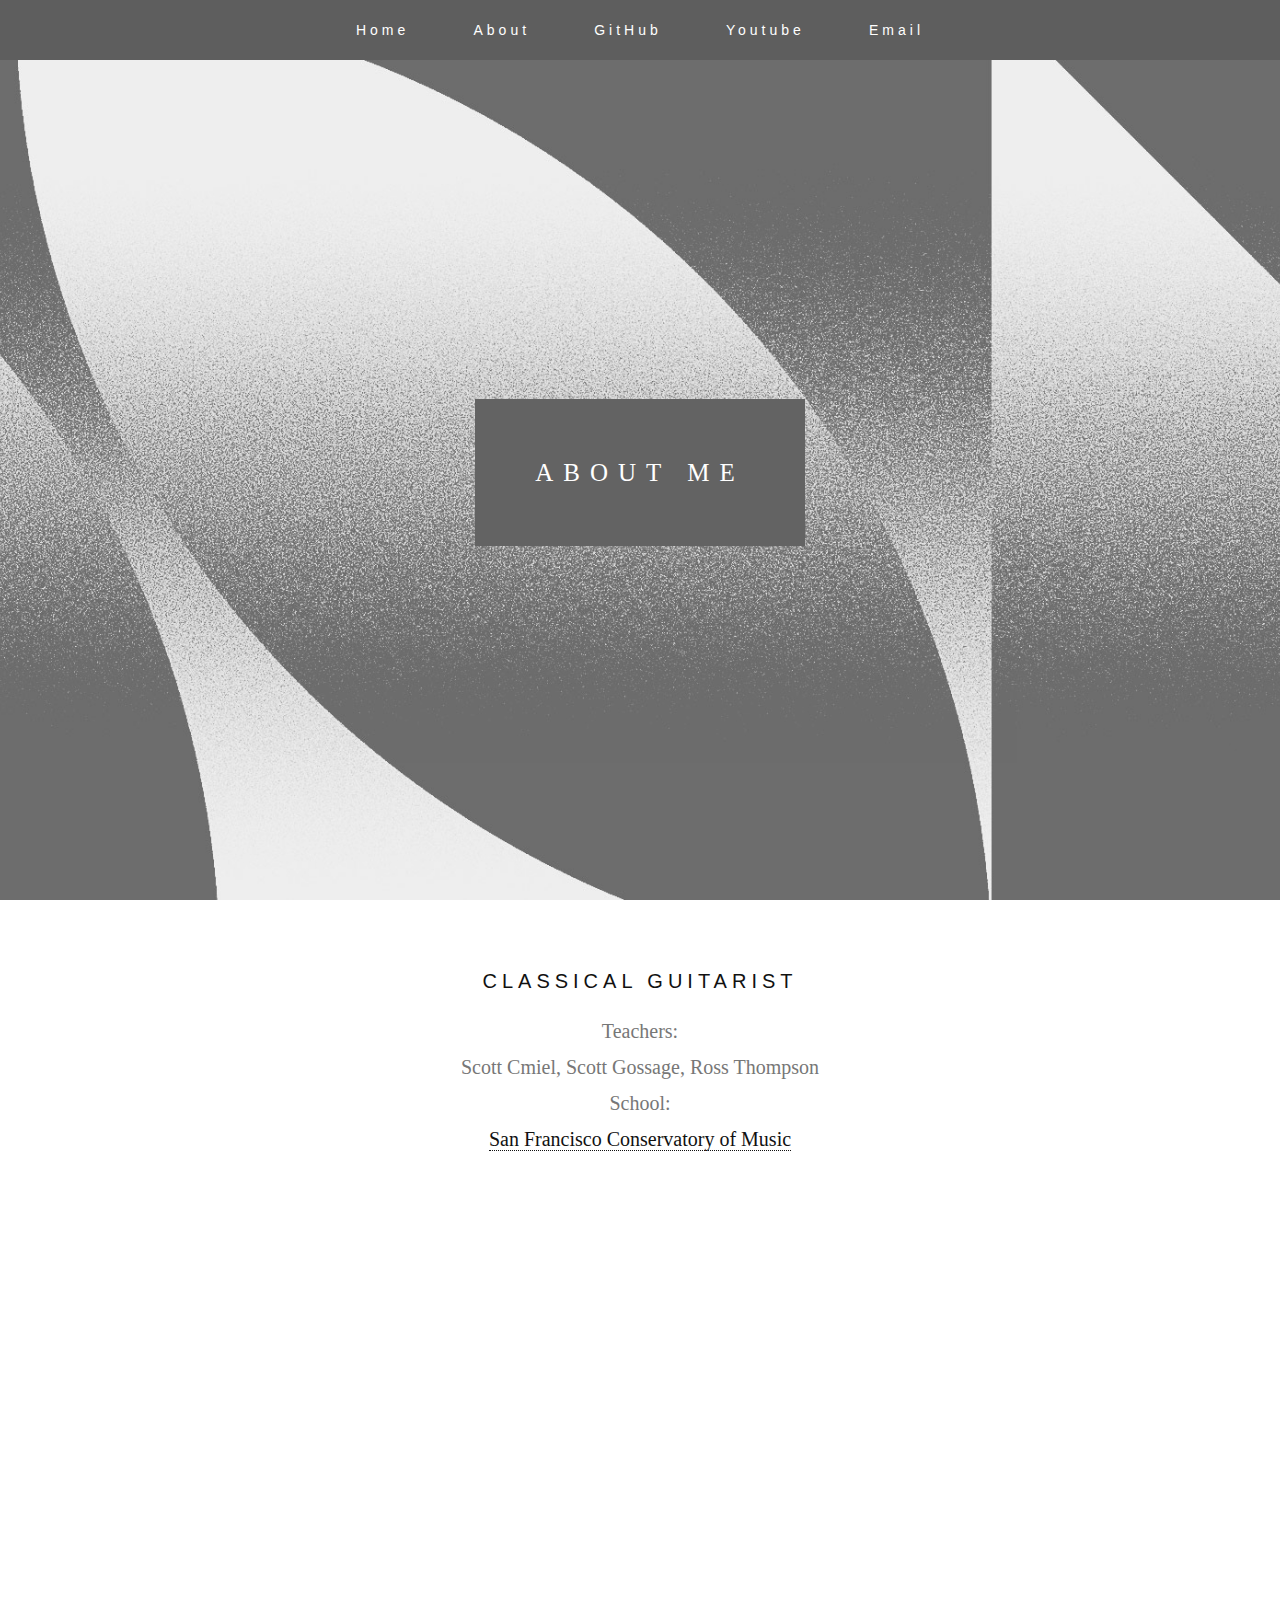
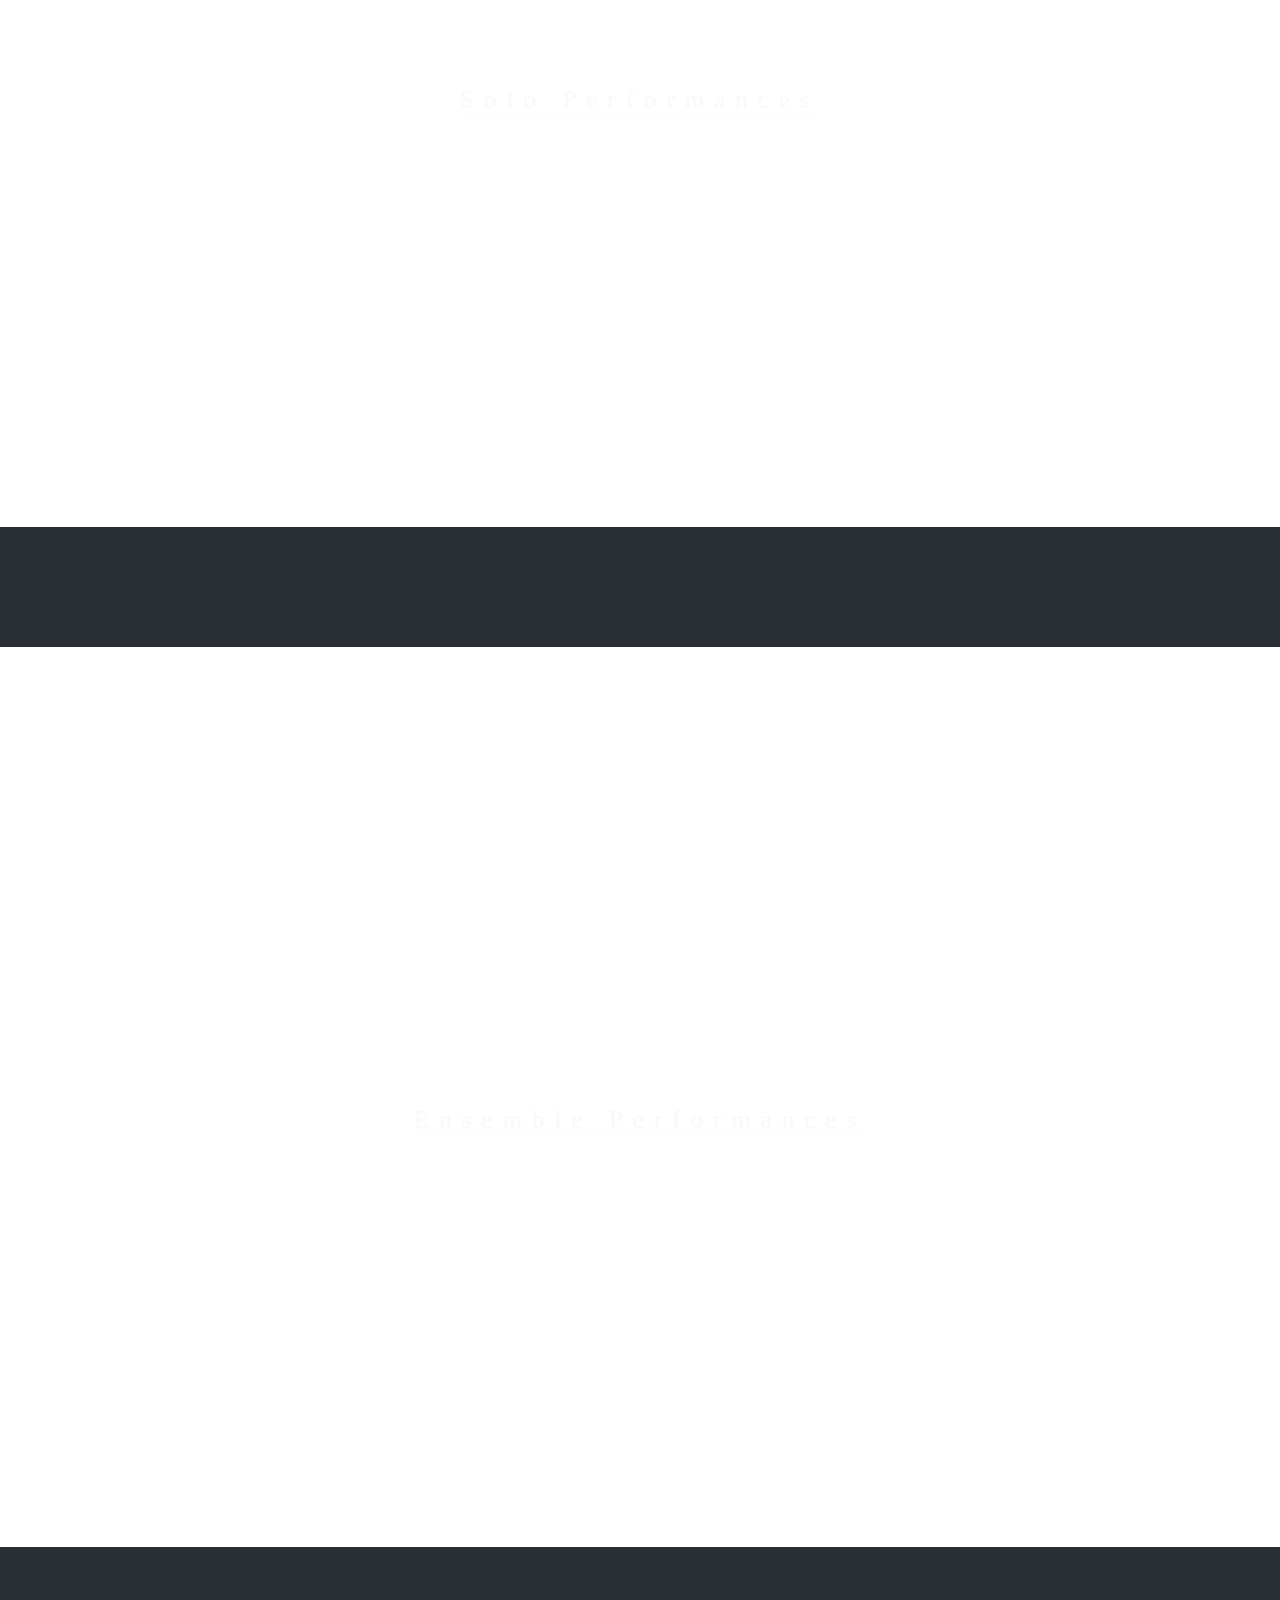
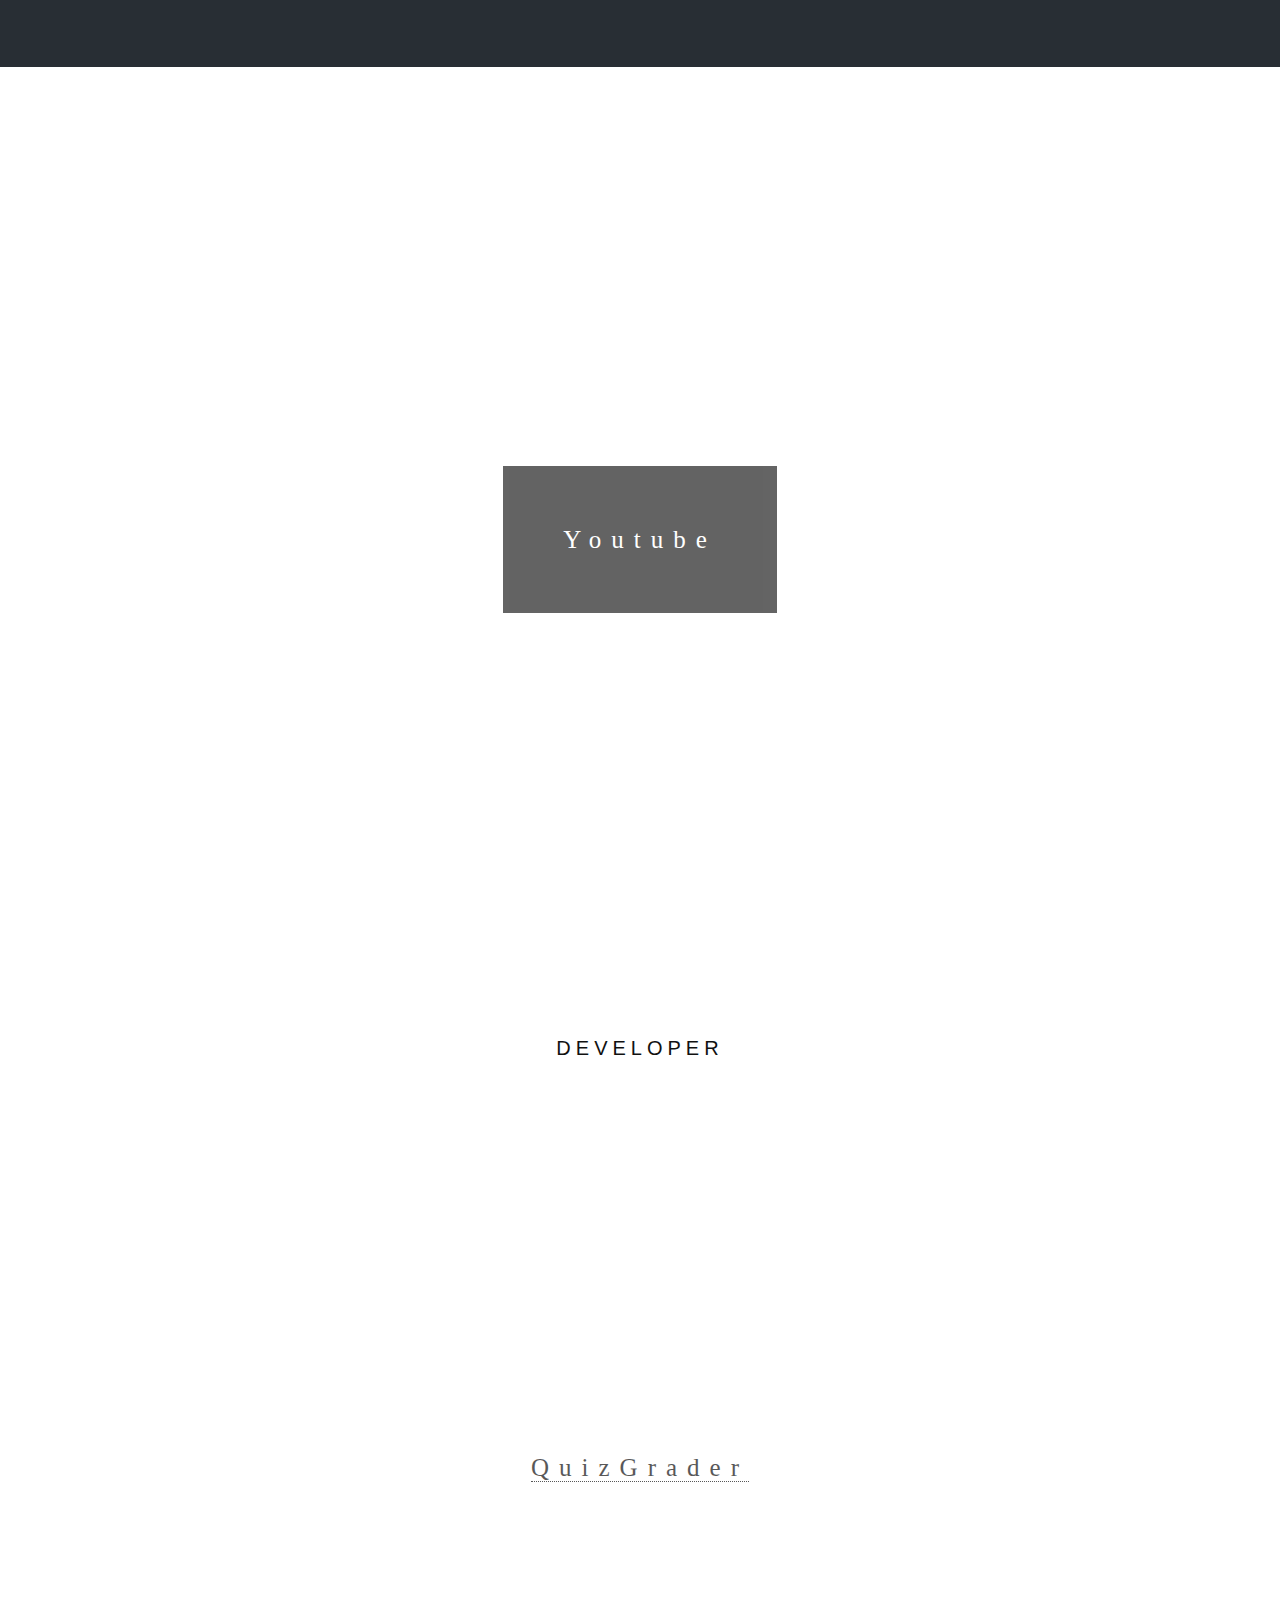
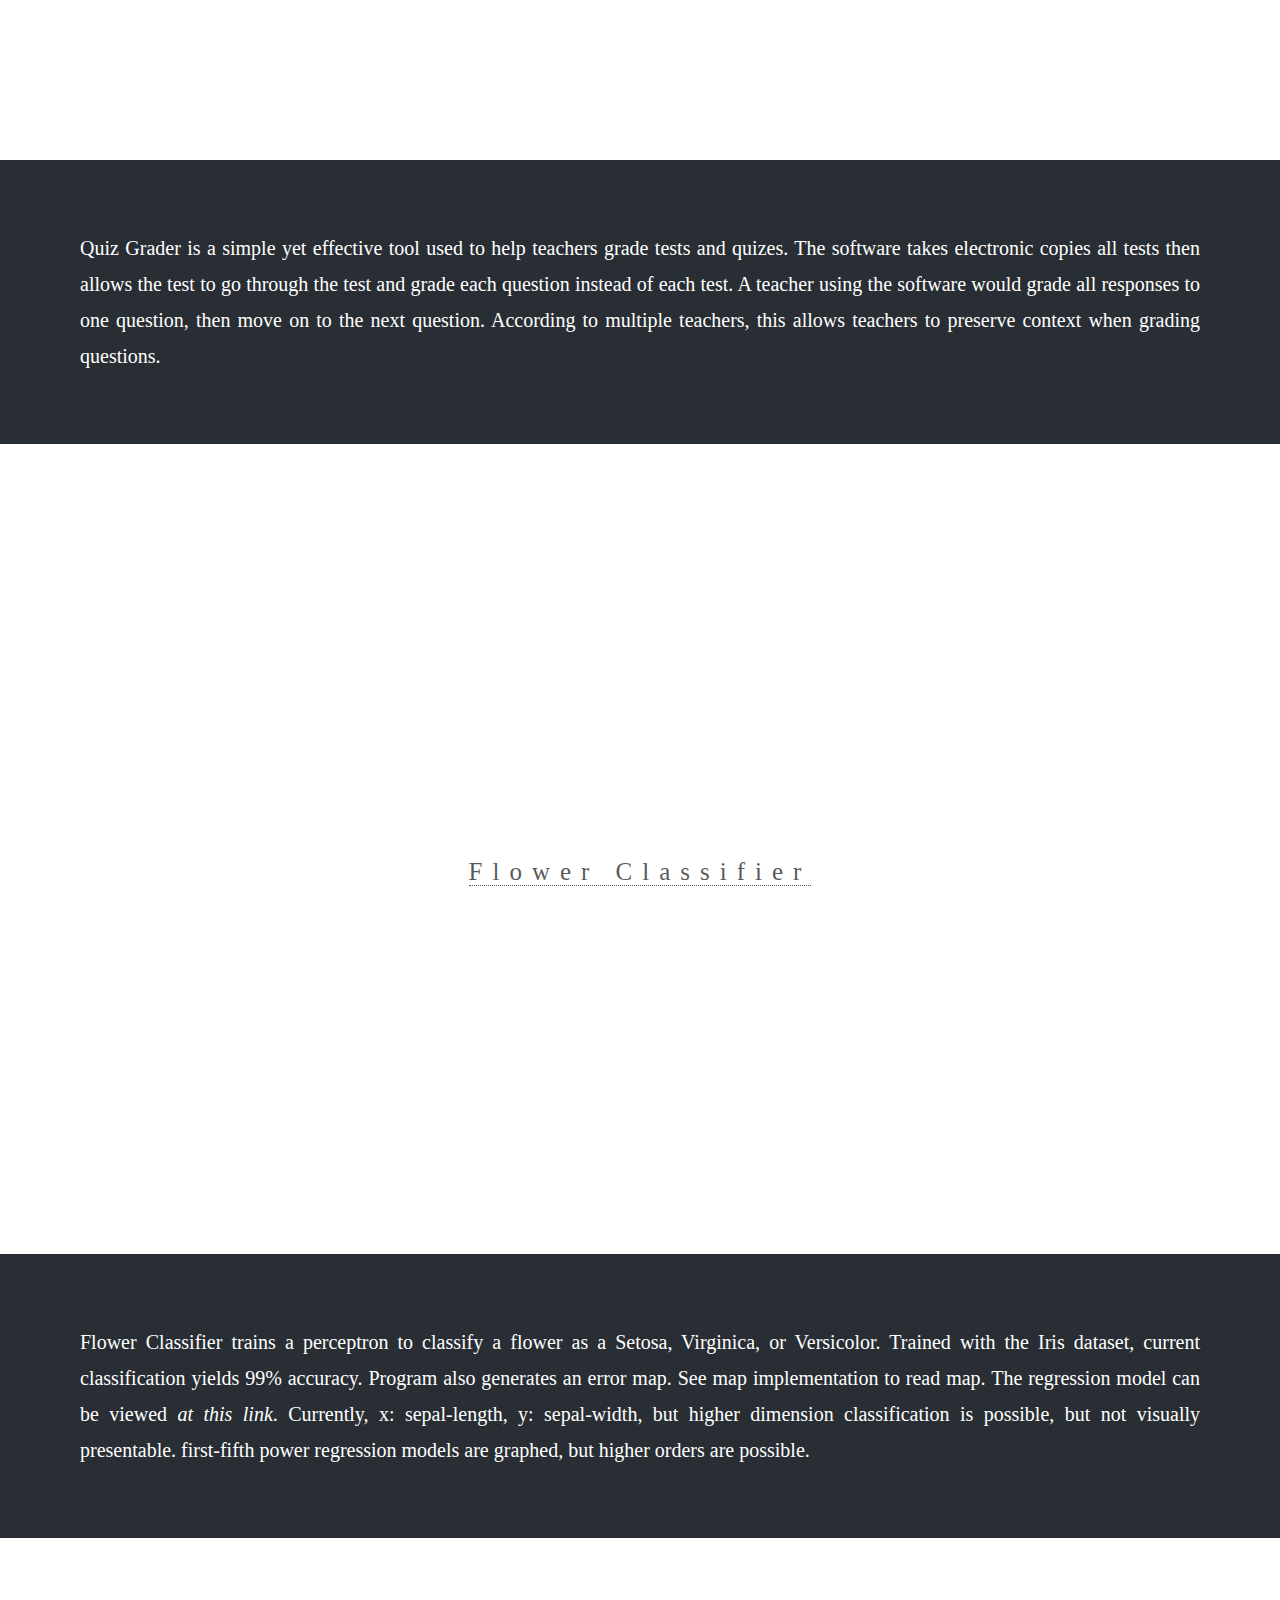
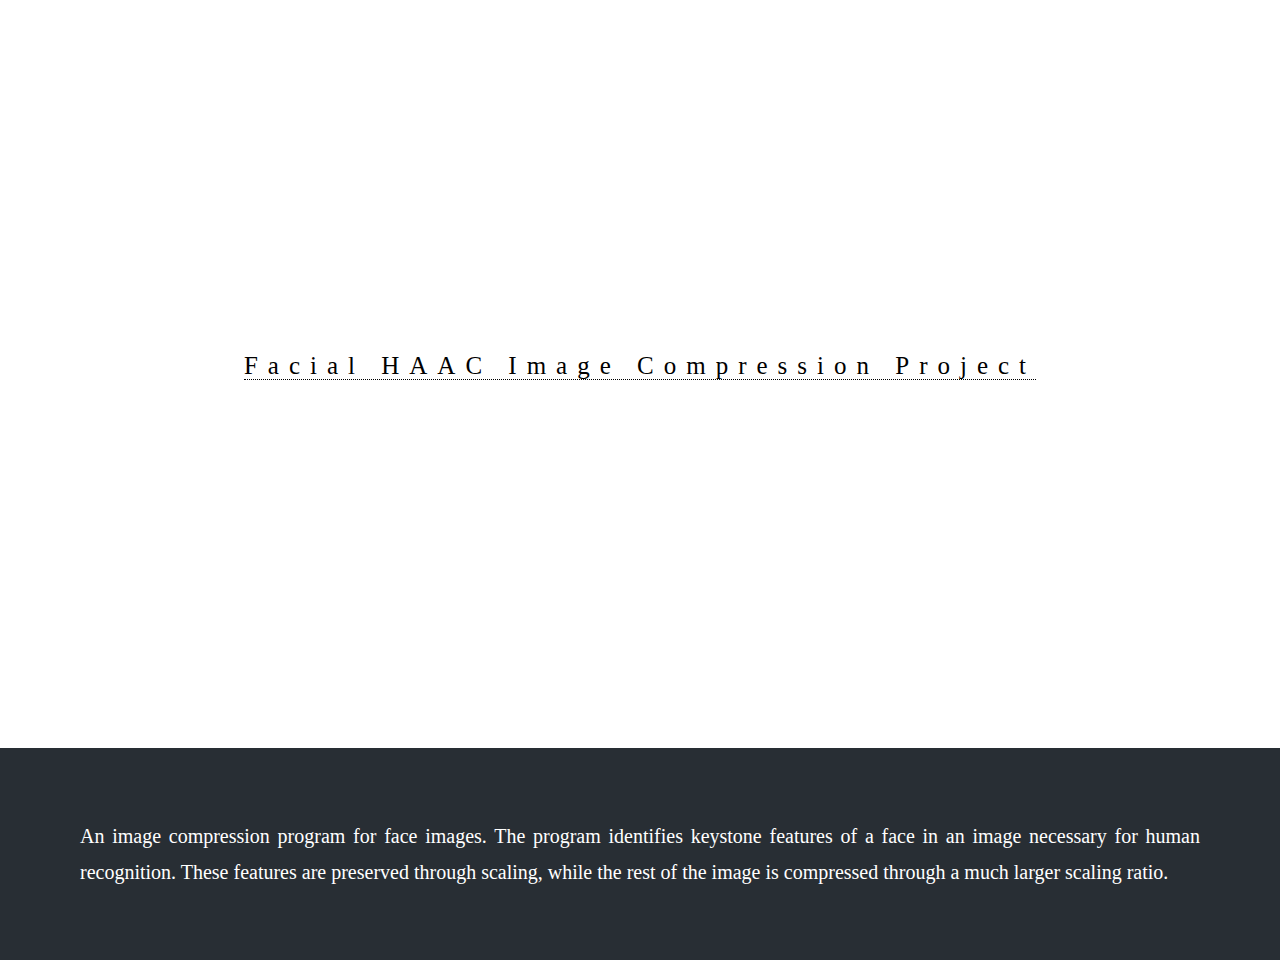
==== commit 93a8eb32: "updated about me page, edited nav" ====
--- a/about.html
+++ b/about.html
@@ -9,21 +9,57 @@
     <link rel="apple-touch-icon" sizes="180x180" href="favicon/apple-touch-icon.png">
     <link rel="icon" type="image/png" sizes="32x32" href="favicon/favicon-32x32.png">
     <link rel="icon" type="image/png" sizes="16x16" href="favicon/favicon-16x16.png">
+
+    <script type="text/javascript" src="./jquery-3.3.1.min.js"></script>
     <link rel="manifest" href="favicon/site.webmanifest">
 </head>
 <body>
 
-<nav class="aboutnav">
-    <div class="aboutmenu">
-        <ul class="aboutmenu-area">
-            <li><a href="index.html" target="">Home</a></li>
-            <li><a href="about.html" target="">About</a></li>
-            <li><a href="https://github.com/roshanprabhakar" target="_blank">GitHub</a></li>
-            <li><a href="https://www.youtube.com/channel/UCW_vEJuyZRK67az4vhdO7Xg?view_as=subscriber">Youtube</a></li>
-            <li><a href="mailto:roshan@aprabhakar.com?subject=Inquiry" target="">Email</a></li>
-        </ul>
-    </div>
-</nav>
+<div id="navbars">
+    <nav class="aboutnav">
+        <div class="aboutmenu">
+            <ul class="aboutmenu-area">
+                <li><a href="index.html" target="">Home</a></li>
+                <li><a href="about.html" target="">About</a></li>
+                <li><a href="https://github.com/roshanprabhakar" target="_blank">GitHub</a></li>
+                <li><a href="https://www.youtube.com/channel/UCW_vEJuyZRK67az4vhdO7Xg?view_as=subscriber">Youtube</a>
+                </li>
+                <li><a href="mailto:roshan@aprabhakar.com?subject=Inquiry" target="">Email</a></li>
+            </ul>
+        </div>
+    </nav>
+
+    <!--EXPERIMENTAL-->
+    <div class="topnav">
+        <a href="#home" class="active">Logo</a>
+        <!-- Navigation links (hidden by default) -->
+        <div id="myLinks">
+            <a href="index.html">Home</a>
+            <a href="about.html">About me</a>
+            <a href="https://github.com/roshanprabhakar">GitHub</a>
+            <a href="https://www.youtube.com/channel/UCW_vEJuyZRK67az4vhdO7Xg?view_as=subscriber">YouTube</a>
+            <a href="mailto:roshan@aprabhakar.com?subject=Inquiry" target="">Email</a>
+        </div>
+        <!-- "Hamburger menu" / "Bar icon" to toggle the navigation links -->
+        <a href="javascript:void(0);" class="icon" onclick="myFunction()">
+            <i class="fa fa-bars"></i>
+        </a>
+    </div>
+    <!--EXPERIMENTAL-->
+</div>
+
+<!--EXPERIMENTAL-->
+<script>
+    function myFunction() {
+        var x = document.getElementById("myLinks");
+        if (x.style.display === "block") {
+            x.style.display = "none";
+        } else {
+            x.style.display = "block";
+        }
+    }
+</script>
+<!--EXPERIMENTAL-->
 
 <div class="bgimg-1">
     <div class="caption expandOpen">
@@ -32,60 +68,55 @@
 </div>
 
 <div style="color: #777;background-color:white;text-align:center;padding:50px 80px;" id="musician">
-    <h3 style="text-align:center;">Musician</h3>
-    <p class="description">For the past 8 years, I have been learning Classical Guitar. With the guidance of my
-        teachers,
-        I have been able to become a better player for myself and my community. I have learned with many names in the
-        classical music comminuty including Scott Cmiel, Scott Gossage, and Ross Thompson. Through different
-        performances, recitals, and competitions, I strive to bring artistic depth to my community with my artistic
-        skills.</p>
-</div>
-
-<div class="bgimg-2">
-    <div class="caption">
-        <span onclick="scrollToSoloPerformances()" id="classicalguitarbutton" class="performances"
-              style="background-color:transparent;font-size:25px;color: #f7f7f7;">Classical Guitar</span>
-    </div>
-</div>
-
-<div id="scrolltofromclassicalguitar" style="position:relative;">
-    <div style="color:#ddd;background-color:#282E34;text-align:center;padding:50px 80px;text-align: justify;">
-        <p class="description">Classical Guitar has always been a big part of my life. I continue my pursuits to this
-            day at the San
-            Francisco Conservatory of Music pre-collegiate program.</p>
-    </div>
-</div>
+    <h3 style="text-align:center;">Classical Guitarist</h3>
+    <p class="description">
+    Teachers: <br> Scott Cmiel, Scott Gossage, Ross Thompson <br>
+    School: <br> <a href="" class="formatted-link">San Francisco Conservatory of Music</a>
+    </p>
+</div>
+
+<!--<div class="bgimg-2">-->
+<!--    <div class="caption">-->
+<!--        <span onclick="scrollToSoloPerformances()" id="classicalguitarbutton" class="performances"-->
+<!--              style="background-color:transparent;font-size:25px;color: #f7f7f7;">Classical Guitar</span>-->
+<!--    </div>-->
+<!--</div>-->
+
+<!--<div id="scrolltofromclassicalguitar" style="position:relative;">-->
+<!--    <div style="color:#ddd;background-color:#282E34;text-align:center;padding:50px 80px;text-align: justify;">-->
+<!--        <p class="description">Classical Guitar has always been a big part of my life. I continue my pursuits to this-->
+<!--            day at the San-->
+<!--            Francisco Conservatory of Music pre-collegiate program.</p>-->
+<!--    </div>-->
+<!--</div>-->
 
 <div class="bgimg-3">
     <div class="caption">
-        <span onclick="openSoloPerformances()" class="performances"
+        <span onclick="openSoloPerformances()" class="performances formatted-link"
               style="background-color:transparent;font-size:25px;color: #f7f7f7;" id="solo-performances">Solo Performances</span>
     </div>
 </div>
 
 <div style="position:relative;">
     <div style="color:white;background-color:#282E34;text-align:center;padding:50px 80px;text-align: justify;">
-        <p class="description">Throughout my career as a guitarist, I have always performed for interested audiences. I
-            have performed at
-            many recitals throughout my career, recitals which have helped cultivate my passion for classical music. You
-            can view a few of my performances by clicking on the link above.</p>
+        <p class="description">
+<!--            Solo performances can be viewed at the link above-->
+        </p>
     </div>
 </div>
 
 <div class="bgimg-4">
     <div class="caption">
-        <span onclick="openEnsemblePerformances()" class="performances"
+        <span onclick="openEnsemblePerformances()" class="performances formatted-link"
               style="background-color:transparent;font-size:25px;color: #f7f7f7;">Ensemble Performances</span>
     </div>
 </div>
 
 <div style="position:relative;">
     <div style="color:white;background-color:#282E34;text-align:center;padding:50px 80px;text-align: justify;">
-        <p class="description">I have been a part of many different ensemble groups, throughout my time as a classical
-            guitarist. Through
-            teamwork and collaboration, my teams and I have produced amazing performances for many audiences. You can
-            view a few of my groups's performances at the San Francisco Conservatory of Music by clicking on the link
-            above</p>
+        <p class="description">
+<!--            Ensemble performances can be viewed at the above link-->
+        </p>
     </div>
 </div>
 
@@ -97,17 +128,14 @@
 
 <div style="color: #777;background-color:white;text-align:center;padding:50px 80px;">
     <h3 style="text-align:center;">Developer</h3>
-    <p class="description">Along with my pursuits as a musician, I also enjoy programming. For the past couple years, I
-        have worked on
-        multiple projects, with a broad range of applications. Along with the guidance of family, teachers, and friends,
-        I have been able to use my skills to bring a positive impact to my community through my skills. Here are just a
-        few of the projects I
-        feel should be showcased. A full portfolio can be found on my GitHub.</p>
+    <p class="description">
+        
+    </p>
 </div>
 
 <div class="bgimg-5">
     <div class="caption">
-        <span onclick="openQuizGraderRepo()" class="performances"
+        <span onclick="openQuizGraderRepo()" class="performances formatted-link"
               style="background-color:transparent;font-size:25px;color: black;">QuizGrader</span>
     </div>
 </div>
@@ -126,7 +154,7 @@
 
 <div class="bgimg-6">
     <div class="caption">
-        <span onclick="openFlowerClassifier()" class="performances"
+        <span onclick="openFlowerClassifier()" class="performances formatted-link"
               style="background-color:transparent;font-size:25px;color: black;">Flower Classifier</span>
     </div>
 </div>
@@ -136,16 +164,17 @@
         <p class="description">Flower Classifier trains a perceptron to classify a flower as a Setosa, Virginica, or
             Versicolor. Trained with the
             Iris dataset, current classification yields 99% accuracy. Program also generates an error map. See map
-            implementation to read map. The regression model can be viewed <em on onclick="openSeparationModel()">at this link</em>.
+            implementation to read map. The regression model can be viewed <em on onclick="openSeparationModel()">at
+                this link</em>.
             Currently, x: sepal-length, y: sepal-width, but higher dimension classification is possible, but not
             visually presentable. first-fifth power regression models are graphed, but higher orders are possible.
-        </em>
+            </em>
     </div>
 </div>
 
 <div class="bgimg-7">
     <div class="caption">
-        <span onclick="openFacialHAAC()" class="performances"
+        <span onclick="openFacialHAAC()" class="performances formatted-link"
               style="background-color:transparent;font-size:25px;color: black;">Facial HAAC Image Compression Project</span>
     </div>
 </div>
--- a/about.css
+++ b/about.css
@@ -197,9 +197,34 @@
     color: #111;
 }
 
+.formatted-link {
+    border-bottom: dotted;
+    text-decoration: none;
+    border-width: 1px;
+    color: #111;
+
+    -moz-transition: color 0.2s ease, border-bottom 0.2s ease;
+    -webkit-transition: color 0.2s ease, border-bottom 0.2s ease;
+    -ms-transition: color 0.2s ease, border-bottom 0.2s ease;
+    transition: color 0.2s ease, border-bottom 0.2s ease;
+    /*border-bottom: dotted 1px;*/
+}
+
+.formatted-link:hover {
+    border-bottom-color: transparent;
+    cursor: auto;
+}
+
 /* Turn off parallax scrolling for tablets and phones */
 @media only screen and (max-device-width: 1024px) {
     .bgimg-1, .bgimg-2, .bgimg-3 {
         background-attachment: scroll;
     }
+}
+
+
+@media (max-width: 1000px) {
+    .aboutnav {
+        display: none;
+    }
 }--- a/style.css
+++ b/style.css
@@ -247,32 +247,86 @@
     }
 }
 
-/*.profile img {*/
-/*max-width:100%;*/
-/*max-height:100%;*/
-/*position:absolute;*/
-/*top:-400; left:45; right:0; bottom:-150;*/
-/*margin:auto;*/
-
-/*-webkit-animation: fadein 2s; !* Safari, Chrome and Opera > 12.1 *!*/
-/*-moz-animation: fadein 2s; !* Firefox < 16 *!*/
-/*-ms-animation: fadein 2s; !* Internet Explorer *!*/
-/*-o-animation: fadein 2s; !* Opera < 12.1 *!*/
-/*animation: fadein 2s;*/
-/*}*/
-
-
-
-
-
-
-
-
-
-
-
-
-
-
-
-
+/* Style the navigation menu */
+.topnav {
+    overflow: hidden;
+    background-color: #333;
+    position: relative;
+}
+
+/* Hide the links inside the navigation menu (except for logo/home) */
+.topnav #myLinks {
+    display: none;
+}
+
+/* Style navigation menu links */
+.topnav a {
+    color: white;
+    padding: 14px 16px;
+    text-decoration: none;
+    font-size: 17px;
+    display: block;
+    font-family: Montserrat;
+
+    transition: 0.2s ease-in-out;
+}
+
+/* Style the hamburger menu */
+.topnav a.icon {
+    color: white;
+    background: black;
+    display: block;
+    position: absolute;
+    right: 0;
+    top: 0;
+}
+
+/* Add a grey background color on mouse-over */
+.topnav a:hover {
+    background-color: rgba(87, 87, 87, 0.2);
+    /*color: black;*/
+}
+
+/* Style the active link (or home/logo) */
+.active {
+    background-color: rgba(41, 41, 41, 0.2);
+    color: white;
+}
+
+@media (min-width: 1000px) {
+    .topnav {
+        display: none;
+    }
+}
+
+@media (max-width: 1000px) {
+    .nav1 {
+        display: none;
+    }
+
+    .fly-in-text li {
+        font-family: Montserrat;
+        font-weight: 300;
+        font-size: 3em;
+        color: #ffffff;
+        opacity: 1;
+        transition: all 1s ease;
+    }
+
+    .fly-in-text li:last-child {
+        margin-right: 0;
+    }
+}
+/*EXPERIMENTAL*/
+
+
+
+
+
+
+
+
+
+
+
+
